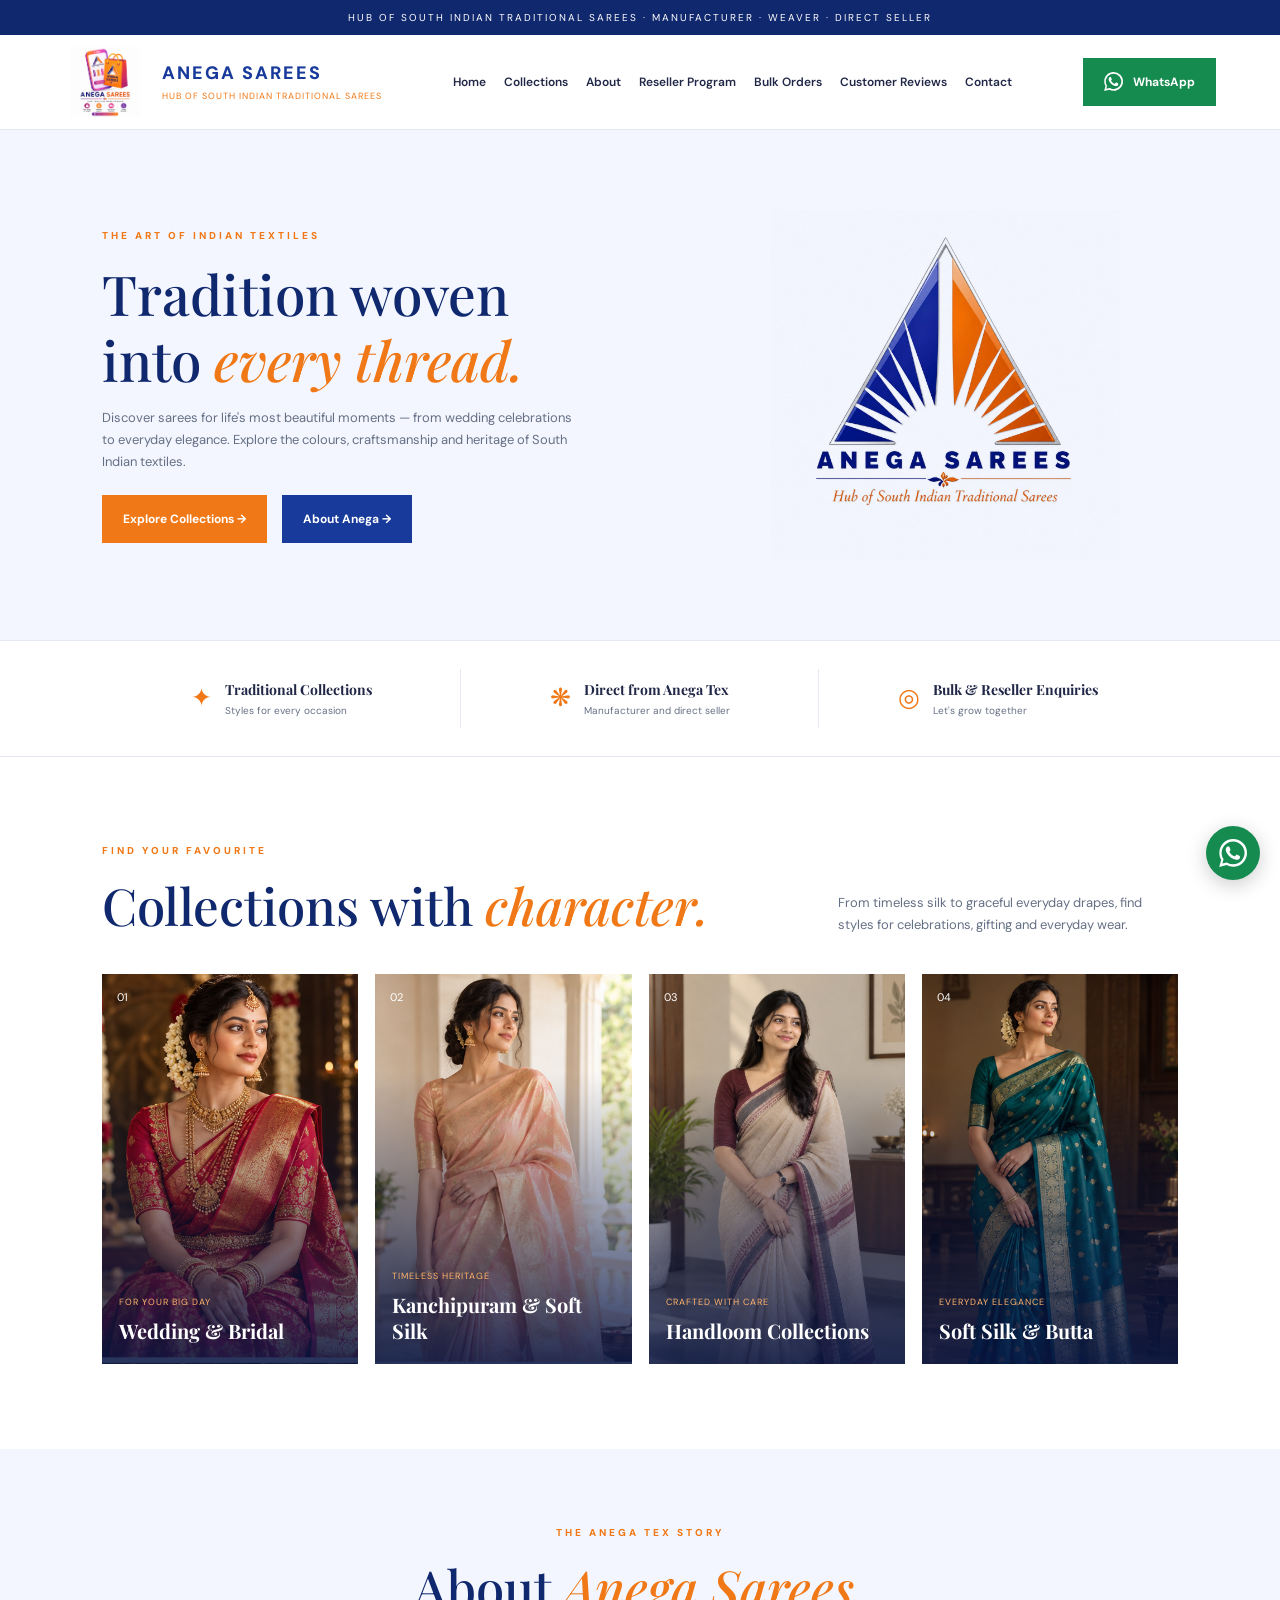
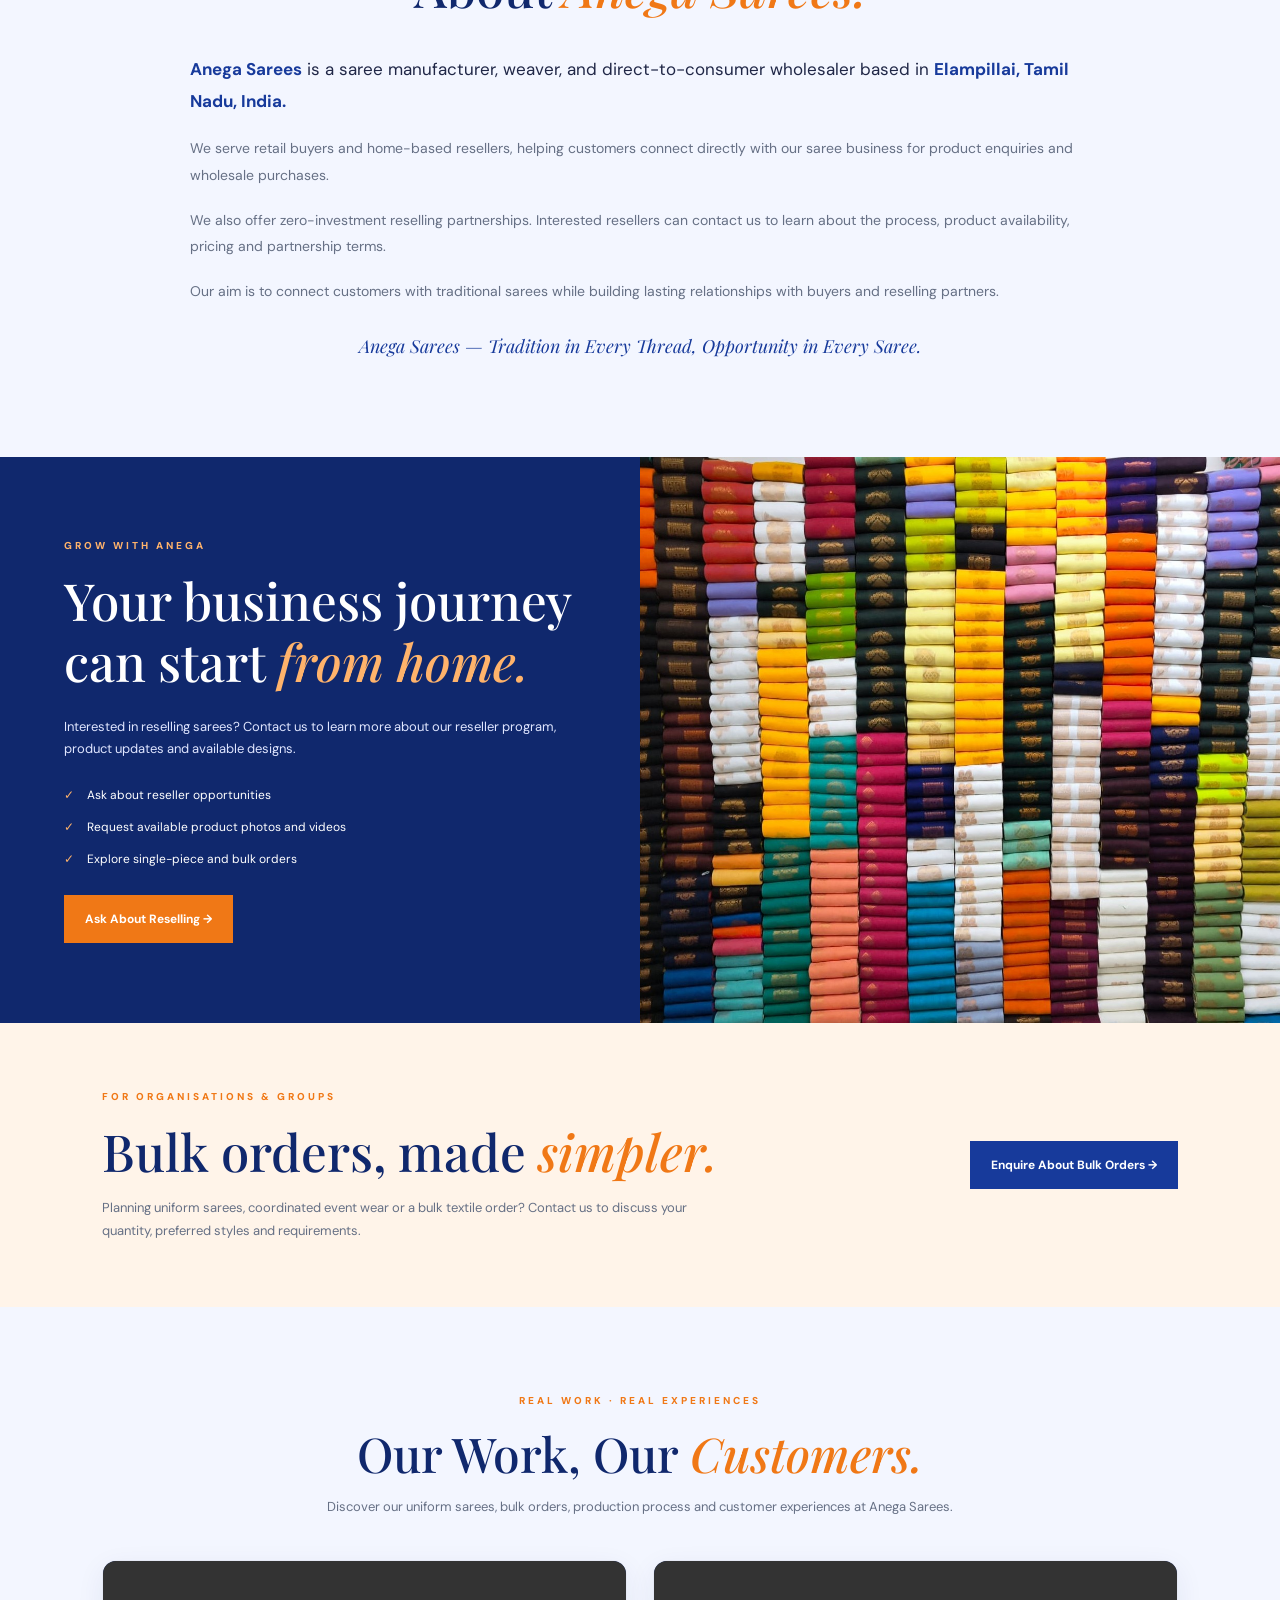
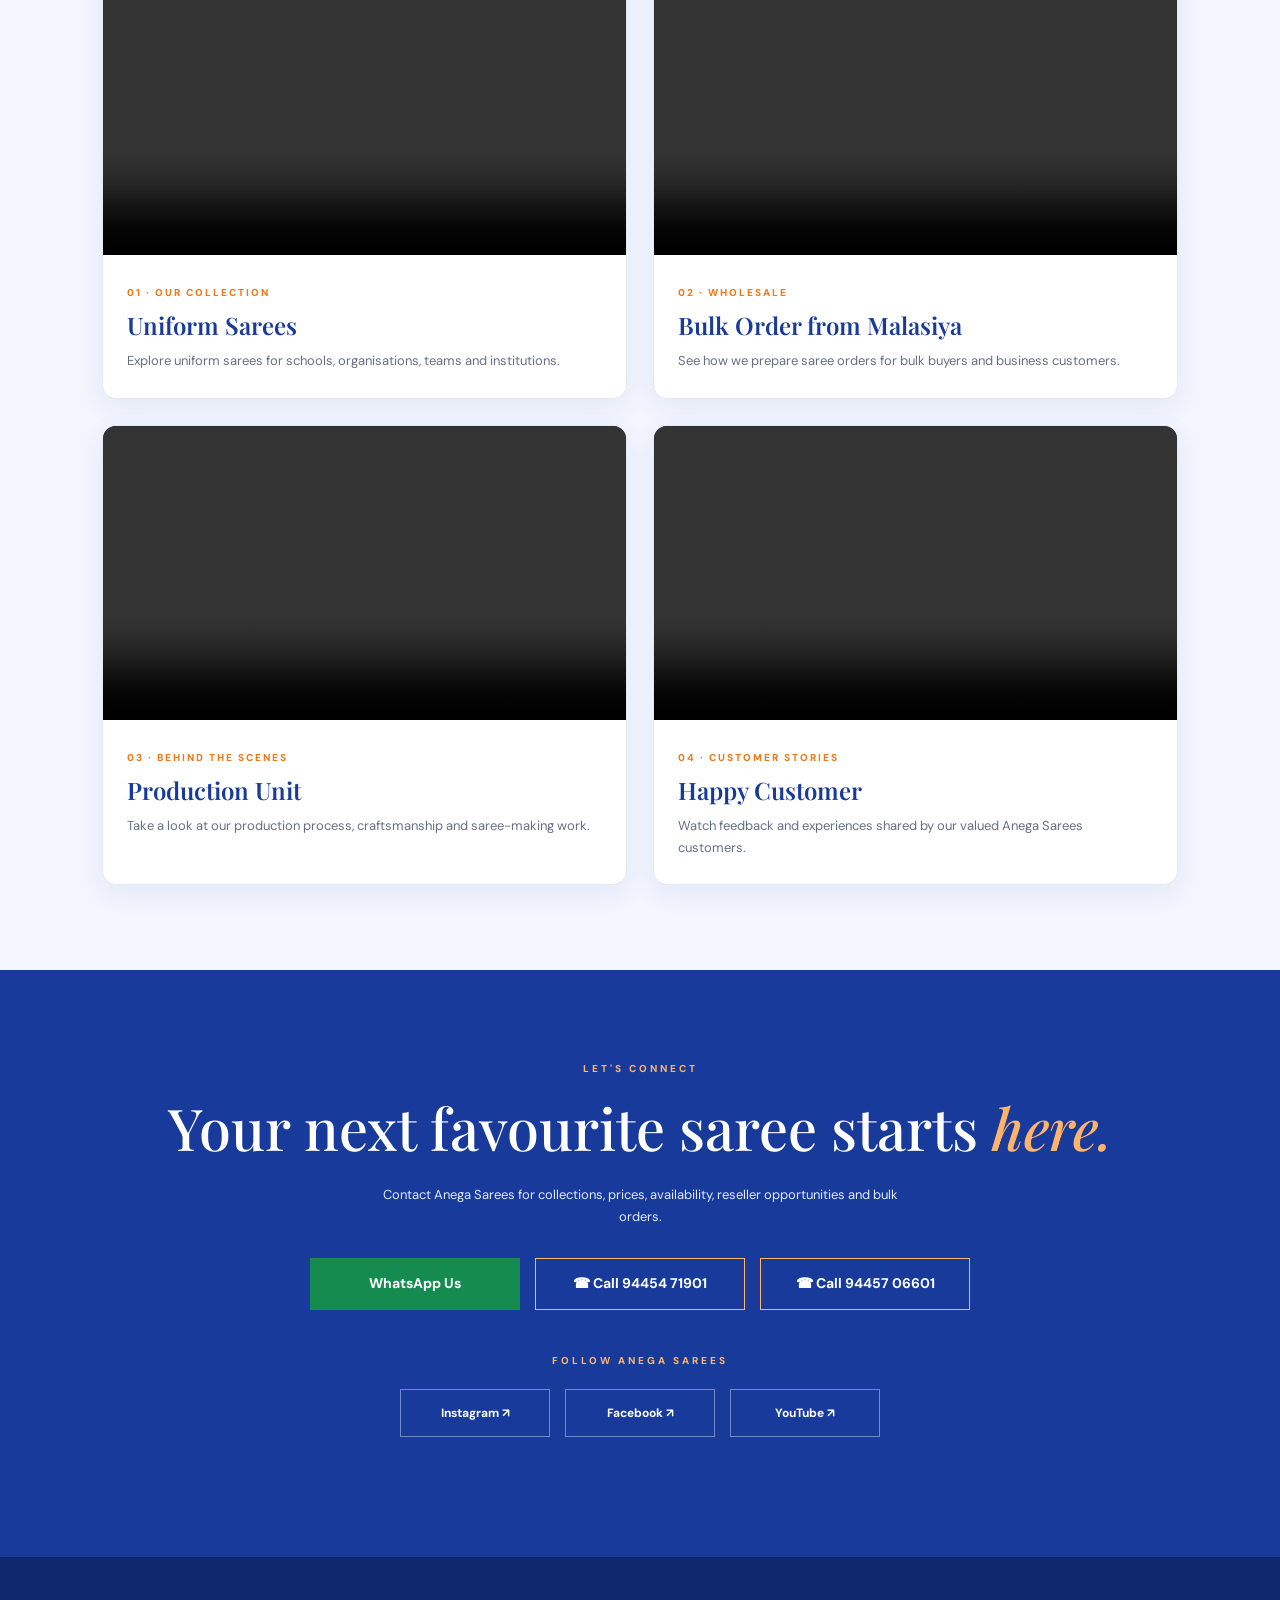
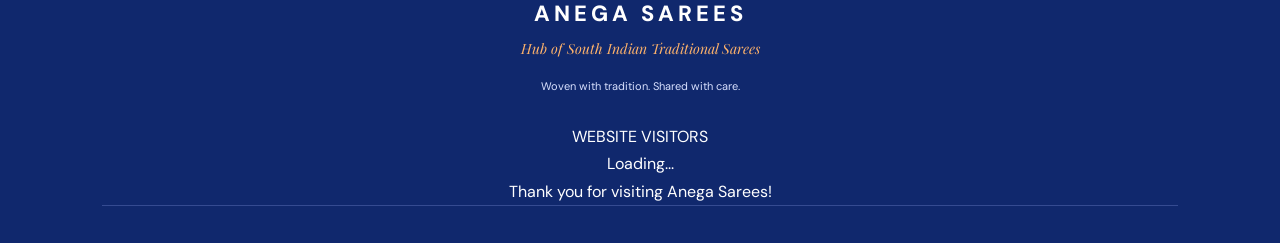
==== index.html @ 7b13908b "changes" ====
<!DOCTYPE html>
<html lang="en">
<head>
  <meta charset="UTF-8">
  <meta name="viewport" content="width=device-width, initial-scale=1.0">
  <meta name="theme-color" content="#173a9b">
  <meta name="description" content="Anega Sarees — Hub of South Indian Traditional Sarees.">
  <title>Anega Sarees | Traditional Sarees</title>

  <!-- FAVICON: CHANGE THIS TO YOUR LOGO URL IF NEEDED -->
  <link rel="icon" type="image/png" href="anegasarees.jpeg">
  <link rel="apple-touch-icon" href="anegasarees.jpeg">

  <link href="https://fonts.googleapis.com/css2?family=DM+Sans:wght@400;500;600;700;800&family=Playfair+Display:ital,wght@0,500;0,600;0,700;1,500&display=swap" rel="stylesheet">

  <style>
    :root {
      --blue: #173a9b;
      --blue-dark: #10286d;
      --orange: #f07816;
      --orange-light: #ffb36b;
      --white: #fff;
      --light-blue: #f3f6ff;
      --light-orange: #fff4e9;
      --text: #202747;
      --muted: #667085;
      --serif: "Playfair Display", Georgia, serif;
      --sans: "DM Sans", Arial, sans-serif;
    }

    * {
      box-sizing: border-box;
      margin: 0;
      padding: 0;
    }

    html {
      scroll-behavior: smooth;
      scroll-padding-top: 100px;
    }

    body {
      background: var(--white);
      color: var(--text);
      font-family: var(--sans);
      line-height: 1.7;
    }

    a {
      color: inherit;
      text-decoration: none;
    }

    img {
      display: block;
      max-width: 100%;
    }

    .announcement {
      padding: 9px 15px;
      background: var(--blue-dark);
      color: white;
      text-align: center;
      font-size: 10px;
      letter-spacing: 2px;
      text-transform: uppercase;
    }

    /* HEADER */

    header {
      position: sticky;
      top: 0;
      z-index: 100;
      min-height: 88px;
      padding: 12px 5%;
      display: flex;
      align-items: center;
      justify-content: space-between;
      gap: 20px;
      background: white;
      border-bottom: 1px solid #e5e9f5;
    }

    .brand {
      display: flex;
      align-items: center;
      gap: 16px;
      flex-shrink: 0;
    }

    .brand-logo-area {
      width: 82px;
      height: 70px;
      display: flex;
      align-items: center;
      justify-content: center;
      flex-shrink: 0;
      overflow: hidden;
    }

    .brand-logo {
      width: 100%;
      height: 100%;
      object-fit: contain;
      mix-blend-mode: multiply;
    }

    .brand-text {
      display: flex;
      flex-direction: column;
      justify-content: center;
    }

    .brand-text strong {
      color: var(--blue);
      font-size: 18px;
      font-weight: 800;
      letter-spacing: 2px;
      line-height: 1.4;
    }

    .brand-text small {
      display: block;
      max-width: 240px;
      margin-top: 4px;
      color: var(--orange);
      font-size: 9px;
      letter-spacing: 1px;
      line-height: 1.5;
    }

    nav {
      display: flex;
      align-items: center;
      gap: 18px;
    }

    nav a {
      color: var(--text);
      font-size: 12px;
      font-weight: 600;
      transition: color .2s;
    }

    nav a:hover {
      color: var(--orange);
    }

    .button {
      display: inline-flex;
      align-items: center;
      justify-content: center;
      gap: 10px;
      padding: 14px 21px;
      border: none;
      cursor: pointer;
      font-family: var(--sans);
      font-size: 12px;
      font-weight: 700;
      transition: .25s;
    }

    .button:hover {
      transform: translateY(-2px);
    }

    .button-blue {
      background: var(--blue);
      color: white;
    }

    .button-orange {
      background: var(--orange);
      color: white;
    }

    .button-orange:hover {
      background: #d85d08;
    }

    .header-whatsapp {
      white-space: nowrap;
      background: #168b50;
      color: white;
    }

    .header-whatsapp:hover {
      background: #107541;
    }

    .menu-toggle {
      display: none;
      border: 0;
      background: transparent;
      color: var(--blue);
      font-size: 28px;
      cursor: pointer;
    }

    .social-icon {
      width: 19px;
      height: 19px;
      flex: 0 0 19px;
      fill: currentColor;
    }

    /* HERO */

    .home-intro {
      padding: 65px 8%;
      background: var(--light-blue);
      border-bottom: 1px solid #e5e9f5;
    }

    .home-intro-inner {
      max-width: 1250px;
      margin: 0 auto;
      display: grid;
      grid-template-columns: 1.1fr .9fr;
      align-items: center;
      gap: 45px;
    }

    .home-intro h1 {
      color: var(--blue-dark);
      font-family: var(--serif);
      font-size: clamp(34px, 4.5vw, 55px);
      font-weight: 500;
      line-height: 1.2;
    }

    .home-intro h1 em {
      color: var(--orange);
    }

    .home-intro-copy > p:not(.eyebrow) {
      max-width: 480px;
      margin-top: 15px;
      color: var(--muted);
      font-size: 13px;
    }

    .home-intro-actions {
      display: flex;
      flex-wrap: wrap;
      gap: 15px;
      margin-top: 22px;
    }

    .eyebrow {
      margin-bottom: 16px;
      color: var(--orange);
      font-size: 10px;
      font-weight: 800;
      letter-spacing: 3px;
      text-transform: uppercase;
    }

    .hero-logo-area {
      min-height: 360px;
      display: flex;
      align-items: center;
      justify-content: center;
      padding: 15px;
      overflow: hidden;
    }

    .hero-logo {
      width: 100%;
      max-width: 400px;
      max-height: 350px;
      object-fit: contain;
      mix-blend-mode: multiply;
    }

    /* BUSINESS HIGHLIGHTS */

    .highlights {
      display: grid;
      grid-template-columns: repeat(3, 1fr);
      padding: 28px 8%;
      border-bottom: 1px solid #e5e9f5;
    }

    .highlight {
      display: flex;
      align-items: center;
      justify-content: center;
      gap: 13px;
      padding: 8px;
      border-right: 1px solid #e5e9f5;
    }

    .highlight:last-child {
      border-right: none;
    }

    .highlight-icon {
      color: var(--orange);
      font-size: 25px;
    }

    .highlight strong,
    .highlight small {
      display: block;
    }

    .highlight strong {
      font-family: var(--serif);
      font-size: 14px;
    }

    .highlight small {
      color: var(--muted);
      font-size: 10px;
    }

    /* GENERAL SECTIONS */

    .section {
      padding: 85px 8%;
    }

    .section-heading {
      display: flex;
      align-items: end;
      justify-content: space-between;
      gap: 30px;
      margin-bottom: 38px;
    }

    .section-heading h2,
    .bulk-content h2 {
      color: var(--blue-dark);
      font-family: var(--serif);
      font-size: clamp(34px, 4vw, 51px);
      font-weight: 500;
      line-height: 1.2;
    }

    .section-heading h2 em,
    .bulk-content h2 em {
      color: var(--orange);
    }

    .section-heading > p {
      max-width: 340px;
      color: var(--muted);
      font-size: 13px;
    }

    /* COLLECTIONS */

    .collections-grid {
      display: grid;
      grid-template-columns: repeat(4, minmax(0, 1fr));
      gap: 17px;
    }

    .collection-card {
      position: relative;
      height: 390px;
      overflow: hidden;
      background: var(--light-blue);
    }

    .collection-card img {
      width: 100%;
      height: 100%;
      object-fit: cover;
      transition: transform .5s;
    }

    .collection-card:hover img {
      transform: scale(1.06);
    }

    .collection-card::after {
      position: absolute;
      inset: 25% 0 0;
      content: "";
      background: linear-gradient(transparent, rgba(8,22,68,.88));
      pointer-events: none;
    }

    .collection-number {
      position: absolute;
      top: 14px;
      left: 15px;
      z-index: 2;
      color: white;
      font-size: 11px;
    }

    .collection-caption {
      position: absolute;
      right: 12px;
      bottom: 20px;
      left: 17px;
      z-index: 2;
      color: white;
    }

    .collection-caption small {
      color: var(--orange-light);
      font-size: 9px;
      letter-spacing: 1px;
    }

    .collection-caption strong {
      display: block;
      margin-top: 5px;
      font-family: var(--serif);
      font-size: 20px;
      line-height: 1.3;
    }

    /* ABOUT */

    .about-section {
      padding: 75px 8%;
      background: var(--light-blue);
    }

    .about-heading {
      margin-bottom: 35px;
      text-align: center;
    }

    .about-heading h2 {
      color: var(--blue-dark);
      font-family: var(--serif);
      font-size: clamp(34px, 4vw, 51px);
      font-weight: 500;
      line-height: 1.2;
    }

    .about-heading h2 em {
      color: var(--orange);
    }

    .about-content {
      max-width: 900px;
      margin: 0 auto;
      color: var(--muted);
      font-size: 14px;
      line-height: 1.9;
    }

    .about-content p {
      margin-bottom: 18px;
    }

    .about-content .about-intro {
      color: var(--text);
      font-size: 17px;
    }

    .about-content strong {
      color: var(--blue);
    }

    .about-tagline {
      margin-top: 25px;
      color: var(--blue);
      font-family: var(--serif);
      font-size: 18px;
      font-style: italic;
      text-align: center;
    }

    /* RESELLER PROGRAM */

    .reseller {
      display: grid;
      grid-template-columns: 1fr 1fr;
      background: var(--blue-dark);
      color: white;
    }

    .reseller-copy {
      align-self: center;
      padding: 80px 10%;
    }

    .reseller-copy h2 {
      font-family: var(--serif);
      font-size: clamp(35px, 4vw, 54px);
      font-weight: 500;
      line-height: 1.2;
    }

    .reseller-copy h2 em {
      color: var(--orange-light);
    }

    .reseller-copy > p:not(.eyebrow) {
      margin: 23px 0;
      color: #e0e6ff;
      font-size: 13px;
    }

    .reseller-copy ul {
      margin: 25px 0;
      list-style: none;
    }

    .reseller-copy li {
      margin: 12px 0;
      font-size: 12px;
    }

    .reseller-copy li span {
      margin-right: 10px;
      color: var(--orange-light);
    }

    .reseller-image {
      position: relative;
      min-height: 530px;
      background: #203a7e;
    }

    .reseller-image img {
      position: absolute;
      width: 100%;
      height: 100%;
      object-fit: cover;
    }

    /* BULK ORDERS */

    .bulk {
      padding: 65px 8%;
      background: var(--light-orange);
    }

    .bulk-content {
      display: flex;
      align-items: center;
      justify-content: space-between;
      gap: 35px;
    }

    .bulk-content > div > p:last-child {
      max-width: 620px;
      margin-top: 15px;
      color: var(--muted);
      font-size: 13px;
    }

    .bulk-content .button {
      flex-shrink: 0;
    }

    /* CUSTOMER REVIEWS — FOUR VIDEO SPOTS */

    .customer-reviews {
      padding: 85px 8%;
      background: var(--light-blue);
    }

    .reviews-heading {
      max-width: 700px;
      margin: 0 auto 42px;
      text-align: center;
    }

    .reviews-heading h2 {
      color: var(--blue-dark);
      font-family: var(--serif);
      font-size: clamp(34px, 4vw, 48px);
      font-weight: 500;
      line-height: 1.2;
    }

    .reviews-heading h2 em {
      color: var(--orange);
    }

    .reviews-heading > p:last-child {
      margin-top: 14px;
      color: var(--muted);
      font-size: 13px;
    }

    .reviews-grid {
      display: grid;
      grid-template-columns: repeat(2, minmax(0, 1fr));
      gap: 26px;
      max-width: 1150px;
      margin: 0 auto;
    }

    .review-card {
      overflow: hidden;
      background: white;
      border: 1px solid #e5e9f5;
      border-radius: 14px;
      box-shadow: 0 8px 28px rgba(16,40,109,.07);
      transition: transform .25s, box-shadow .25s;
    }

    .review-card:hover {
      transform: translateY(-4px);
      box-shadow: 0 14px 34px rgba(16,40,109,.12);
    }

    .review-video {
      display: block;
      width: 100%;
      aspect-ratio: 16 / 9;
      background: var(--blue-dark);
      object-fit: cover;
    }

    .review-card-content {
      padding: 22px 24px 25px;
    }

    .review-label {
      display: inline-block;
      margin-bottom: 9px;
      color: var(--orange);
      font-size: 10px;
      font-weight: 800;
      letter-spacing: 2px;
      text-transform: uppercase;
    }

    .review-card h3 {
      color: var(--blue);
      font-family: var(--serif);
      font-size: 24px;
      font-weight: 600;
      line-height: 1.3;
    }

    .review-card p {
      margin-top: 9px;
      color: var(--muted);
      font-size: 13px;
    }

    /* CONTACT */

    .contact {
      padding: 90px 9%;
      background: var(--blue);
      color: white;
      text-align: center;
    }

    .contact h2 {
      font-family: var(--serif);
      font-size: clamp(38px, 4.5vw, 58px);
      font-weight: 500;
      line-height: 1.2;
    }

    .contact h2 em {
      color: var(--orange-light);
    }

    .contact-description {
      max-width: 550px;
      margin: 22px auto;
      color: #e4eaff;
      font-size: 13px;
    }

    .contact-numbers,
    .social-links {
      display: flex;
      flex-wrap: wrap;
      justify-content: center;
      gap: 15px;
      margin: 30px 0;
    }

    .contact-numbers a,
    .social-links a {
      display: inline-flex;
      align-items: center;
      justify-content: center;
      gap: 10px;
      min-width: 150px;
      padding: 13px 18px;
      border: 1px solid #7387c8;
      color: white;
      font-size: 12px;
      font-weight: 700;
      transition: .2s;
    }

    .contact-numbers a {
      min-width: 210px;
      border-color: var(--orange-light);
      font-size: 14px;
    }

    .contact-numbers a:hover,
    .social-links a:hover {
      background: var(--orange);
      border-color: var(--orange);
      transform: translateY(-2px);
    }

    .social-heading {
      margin-top: 42px;
      color: var(--orange-light);
      font-size: 10px;
      font-weight: 800;
      letter-spacing: 3px;
      text-transform: uppercase;
    }

    .social-links {
      margin-top: 20px;
    }

    .whatsapp-link {
      background: #168b50;
      border-color: #168b50 !important;
    }

    .whatsapp-link:hover {
      background: #107541 !important;
      border-color: #107541 !important;
    }

    /* FOOTER */

    footer {
      padding: 38px 8% 20px;
      background: var(--blue-dark);
      color: white;
      text-align: center;
    }

    .footer-brand {
      font-size: 22px;
      font-weight: 800;
      letter-spacing: 4px;
    }

    .footer-tagline {
      margin-top: 4px;
      color: var(--orange-light);
      font-family: var(--serif);
      font-size: 14px;
      font-style: italic;
    }

    footer > p {
      margin: 16px 0 28px;
      color: #d9e1ff;
      font-size: 11px;
    }

    .footer-bottom {
      display: flex;
      justify-content: space-between;
      gap: 15px;
      border-top: 1px solid #354b91;
      padding-top: 17px;
      color: #d9e1ff;
      font-size: 10px;
    }

    /* FLOATING WHATSAPP */

    .floating-whatsapp {
      position: fixed;
      right: 20px;
      bottom: 20px;
      z-index: 90;
      width: 54px;
      height: 54px;
      display: flex;
      align-items: center;
      justify-content: center;
      background: #168b50;
      color: white;
      border-radius: 50%;
      box-shadow: 0 5px 20px #0003;
    }

    .floating-whatsapp svg {
      width: 28px;
      height: 28px;
      fill: currentColor;
    }

    /* TABLET */

    @media (max-width: 1100px) {
      header {
        padding: 12px 3%;
        gap: 12px;
      }

      nav {
        gap: 10px;
      }

      nav a {
        font-size: 10px;
      }

      .brand {
        gap: 10px;
      }

      .brand-logo-area {
        width: 65px;
        height: 60px;
      }

      .brand-text strong {
        font-size: 15px;
        letter-spacing: 1px;
      }

      .brand-text small {
        max-width: 175px;
        font-size: 7px;
      }

      .header-whatsapp {
        padding: 11px;
        font-size: 10px;
      }

      .collections-grid {
        grid-template-columns: repeat(2, minmax(0, 1fr));
      }

      .collection-card {
        height: 350px;
      }

      .section {
        padding: 70px 5%;
      }
    }

    /* MOBILE NAVIGATION */

    @media (max-width: 780px) {
      header {
        min-height: 76px;
        padding: 10px 4%;
      }

      .brand-logo-area {
        width: 55px;
        height: 52px;
      }

      .brand-text strong {
        font-size: 13px;
      }

      .brand-text small {
        max-width: 175px;
        font-size: 7px;
      }

      .menu-toggle {
        display: block;
        margin-left: auto;
      }

      nav {
        position: absolute;
        top: 76px;
        right: 0;
        left: 0;
        display: none;
        align-items: stretch;
        flex-direction: column;
        gap: 0;
        padding: 15px 6% 22px;
        background: white;
        box-shadow: 0 10px 15px #0001;
      }

      nav.open {
        display: flex;
      }

      nav a {
        padding: 12px 0;
        border-bottom: 1px solid #e5e9f5;
        font-size: 13px;
      }

      .header-whatsapp {
        padding: 10px;
        font-size: 10px;
      }

      .home-intro {
        padding: 50px 7%;
      }

      .home-intro-inner {
        grid-template-columns: 1fr;
        gap: 25px;
      }

      .hero-logo-area {
        min-height: 220px;
        padding: 10px;
      }

      .hero-logo {
        max-width: 260px;
        max-height: 230px;
      }

      .highlights {
        padding: 22px 4%;
        gap: 8px;
      }

      .highlight {
        justify-content: flex-start;
        gap: 8px;
      }

      .highlight strong {
        font-size: 12px;
      }

      .highlight small {
        font-size: 9px;
      }

      .reseller {
        grid-template-columns: 1fr;
      }

      .reseller-image {
        min-height: 360px;
      }

      .reseller-copy {
        padding: 65px 8%;
      }

      .bulk-content {
        align-items: flex-start;
        flex-direction: column;
      }

      .contact {
        padding: 65px 7%;
      }

      .customer-reviews {
        padding: 65px 5%;
      }

      .review-card-content {
        padding: 18px;
      }
    }

    /* SMALL MOBILE */

    @media (max-width: 650px) {
      .reviews-grid {
        grid-template-columns: 1fr;
      }
    }

    @media (max-width: 480px) {
      .announcement {
        font-size: 8px;
        letter-spacing: 1px;
      }

      .brand {
        gap: 7px;
      }

      .brand-logo-area {
        width: 43px;
        height: 43px;
      }

      .brand-text strong {
        font-size: 11px;
        letter-spacing: .7px;
      }

      .brand-text small {
        max-width: 135px;
        font-size: 6px;
        letter-spacing: .3px;
      }

      .header-whatsapp {
        padding: 8px;
        gap: 5px;
        font-size: 9px;
      }

      .menu-toggle {
        font-size: 24px;
      }

      .home-intro h1 {
        font-size: 38px;
      }

      .highlights {
        grid-template-columns: 1fr;
        gap: 12px;
        padding: 22px 8%;
      }

      .highlight {
        border-right: none;
        border-bottom: 1px solid #e5e9f5;
        padding: 0 0 12px;
      }

      .highlight:last-child {
        border-bottom: none;
      }

      .section {
        padding: 55px 5%;
      }

      .section-heading {
        display: block;
      }

      .section-heading > p {
        margin-top: 15px;
      }

      .collections-grid {
        gap: 10px;
      }

      .collection-card {
        height: 275px;
      }

      .collection-caption {
        left: 11px;
        bottom: 13px;
      }

      .collection-caption strong {
        font-size: 16px;
      }

      .collection-caption small {
        font-size: 7px;
      }

      .about-section {
        padding: 55px 6%;
      }

      .reseller-image {
        min-height: 300px;
      }

      .contact-numbers {
        flex-direction: column;
        align-items: center;
      }

      .contact-numbers a {
        width: 100%;
        max-width: 300px;
      }

      .social-links {
        gap: 10px;
      }

      .social-links a {
        min-width: 105px;
      }

      .footer-bottom {
        flex-direction: column;
        gap: 6px;
      }
      /* ANEGA SAREES VISITOR COUNTER */

.visitor-counter {
  width: 100%;
  max-width: 320px;
  margin: 25px auto;
  padding: 18px;
  text-align: center;
  border: 1px solid #5269a5;
  border-radius: 10px;
  background: #173a9b;
  color: white;
}

.visitor-counter-title {
  font-size: 12px;
  letter-spacing: 2px;
  color: #ffb36b;
  font-weight: 700;
}

.visitor-counter-number {
  display: block;
  margin-top: 8px;
  font-size: 32px;
  font-weight: 800;
  letter-spacing: 3px;
}

.visitor-counter-label {
  font-size: 10px;
  color: #e0e6ff;
}
    }
  </style>
</head>

<body>

  <div class="announcement">
    Hub of South Indian Traditional Sarees · Manufacturer · Weaver · Direct Seller
  </div>

  <!-- HEADER -->
  <header>
    <a class="brand" href="#home" aria-label="Anega Sarees home">
      <div class="brand-logo-area">
        <img class="brand-logo" src="anegatex logo.jpeg" alt="Anega Sarees logo">
      </div>

      <span class="brand-text">
        <strong>ANEGA SAREES</strong>
        <small>HUB OF SOUTH INDIAN TRADITIONAL SAREES</small>
      </span>
    </a>

    <button class="menu-toggle" aria-label="Open navigation" aria-expanded="false">☰</button>

    <nav aria-label="Main navigation">
      <a href="#home">Home</a>
      <a href="#collections">Collections</a>
      <a href="#about">About</a>
      <a href="#reseller">Reseller Program</a>
      <a href="#bulk">Bulk Orders</a>
      <a href="#customer-reviews">Customer Reviews</a>
      <a href="#contact">Contact</a>
    </nav>

    <a class="button header-whatsapp"
       href="https://wa.me/919445471901"
       target="_blank" rel="noopener noreferrer">
      <svg class="social-icon" viewBox="0 0 24 24" aria-hidden="true">
        <path d="M20.5 3.5A11.8 11.8 0 0 0 12.1 0C5.6 0 .3 5.3.3 11.9c0 2.1.5 4.1 1.6 5.9L.2 24l6.3-1.7a12 12 0 0 0 5.6 1.4h.1C18.7 23.7 24 18.4 24 11.9c0-3.2-1.2-6.2-3.5-8.4ZM12.1 21.7a10 10 0 0 1-5-1.4l-.4-.2-3.8 1 1-3.7-.2-.4a9.8 9.8 0 1 1 8.4 4.7Zm5.4-7.4c-.3-.2-1.8-.9-2-.9-.3-.1-.5-.1-.7.1l-1 1.2c-.2.2-.4.2-.7.1-1.8-.9-3-1.6-4.1-3.7-.3-.5.3-.5.8-1.5.1-.2 0-.4 0-.5l-.9-2.2c-.2-.6-.5-.5-.7-.5h-.6c-.2 0-.5.1-.8.4-.3.3-1 1-1 2.5s1.1 2.9 1.2 3.1c.2.2 2.1 3.3 5.2 4.6 1.9.8 2.7.9 3.6.8.6-.1 1.8-.7 2-1.4.3-.7.3-1.3.2-1.4-.1-.2-.3-.3-.6-.5Z"/>
      </svg>
      WhatsApp
    </a>
  </header>

  <main>

    <!-- HERO -->
    <section class="home-intro" id="home">
      <div class="home-intro-inner">
        <div class="home-intro-copy">
          <p class="eyebrow">The Art of Indian Textiles</p>
          <h1>Tradition woven<br>into <em>every thread.</em></h1>
          <p>
            Discover sarees for life's most beautiful moments — from wedding
            celebrations to everyday elegance. Explore the colours,
            craftsmanship and heritage of South Indian textiles.
          </p>
          <div class="home-intro-actions">
            <a class="button button-orange" href="#collections">Explore Collections →</a>
            <a class="button button-blue" href="#about">About Anega →</a>
          </div>
        </div>

        <div class="hero-logo-area">
          <img class="hero-logo"
               src="anegasarees.jpeg"
               alt="Anega Sarees official logo">
        </div>
      </div>
    </section>

    <!-- BUSINESS HIGHLIGHTS -->
    <section class="highlights" aria-label="Business highlights">
      <div class="highlight">
        <span class="highlight-icon">✦</span>
        <span>
          <strong>Traditional Collections</strong>
          <small>Styles for every occasion</small>
        </span>
      </div>

      <div class="highlight">
        <span class="highlight-icon">❋</span>
        <span>
          <strong>Direct from Anega Tex</strong>
          <small>Manufacturer and direct seller</small>
        </span>
      </div>

      <div class="highlight">
        <span class="highlight-icon">◎</span>
        <span>
          <strong>Bulk & Reseller Enquiries</strong>
          <small>Let's grow together</small>
        </span>
      </div>
    </section>

    <!-- COLLECTIONS -->
    <section class="section" id="collections">
      <div class="section-heading">
        <div>
          <p class="eyebrow">Find Your Favourite</p>
          <h2>Collections with <em>character.</em></h2>
        </div>
        <p>
          From timeless silk to graceful everyday drapes, find styles for
          celebrations, gifting and everyday wear.
        </p>
      </div>

      <div class="collections-grid">
        <a class="collection-card" href="#contact">
          <img src="bridal.png" alt="Wedding and bridal sarees" loading="lazy">
          <span class="collection-number">01</span>
          <span class="collection-caption">
            <small>FOR YOUR BIG DAY</small>
            <strong>Wedding & Bridal</strong>
          </span>
        </a>

        <a class="collection-card" href="#contact">
          <img src="kanchipuram.png" alt="Kanchipuram silk sarees" loading="lazy">
          <span class="collection-number">02</span>
          <span class="collection-caption">
            <small>TIMELESS HERITAGE</small>
            <strong>Kanchipuram & Soft Silk</strong>
          </span>
        </a>

        <a class="collection-card" href="#contact">
          <img src="handlm.jpeg" alt="Traditional handloom sarees" loading="lazy">
          <span class="collection-number">03</span>
          <span class="collection-caption">
            <small>CRAFTED WITH CARE</small>
            <strong>Handloom Collections</strong>
          </span>
        </a>

        <a class="collection-card" href="#contact">
          <img src="butta.png" alt="Soft silk and butta sarees" loading="lazy">
          <span class="collection-number">04</span>
          <span class="collection-caption">
            <small>EVERYDAY ELEGANCE</small>
            <strong>Soft Silk & Butta</strong>
          </span>
        </a>
      </div>
    </section>

    <!-- ABOUT ANEGA SAREES -->
    <section class="about-section" id="about">
      <div class="about-heading">
        <p class="eyebrow">THE ANEGA TEX STORY</p>
        <h2>About <em>Anega Sarees.</em></h2>
      </div>

      <div class="about-content">
        <p class="about-intro">
          <strong>Anega Sarees</strong> is a saree manufacturer, weaver,
          and direct-to-consumer wholesaler based in
          <strong>Elampillai, Tamil Nadu, India.</strong>
        </p>

        <p>
          We serve retail buyers and home-based resellers, helping customers
          connect directly with our saree business for product enquiries
          and wholesale purchases.
        </p>

        <p>
          We also offer zero-investment reselling partnerships. Interested
          resellers can contact us to learn about the process, product
          availability, pricing and partnership terms.
        </p>

        <p>
          Our aim is to connect customers with traditional sarees while
          building lasting relationships with buyers and reselling partners.
        </p>

        <p class="about-tagline">
          Anega Sarees — Tradition in Every Thread,
          Opportunity in Every Saree.
        </p>
      </div>
    </section>

    <!-- RESELLER PROGRAM -->
    <section class="reseller" id="reseller">
      <div class="reseller-copy">
        <p class="eyebrow" style="color:var(--orange-light)">Grow with Anega</p>
        <h2>Your business journey can start <em>from home.</em></h2>

        <p>
          Interested in reselling sarees? Contact us to learn more about our
          reseller program, product updates and available designs.
        </p>

        <ul>
          <li><span>✓</span> Ask about reseller opportunities</li>
          <li><span>✓</span> Request available product photos and videos</li>
          <li><span>✓</span> Explore single-piece and bulk orders</li>
        </ul>

        <a class="button button-orange"
           href="https://wa.me/919445471901?text=Hello%20Anega%20Sarees%2C%20I%20am%20interested%20in%20your%20reseller%20program."
           target="_blank" rel="noopener noreferrer">
          Ask About Reselling →
        </a>
      </div>

      <div class="reseller-image">
        <img src="stock.jpeg" alt="Colourful sarees available from Anega Sarees" loading="lazy">
      </div>
    </section>

    <!-- BULK ORDERS -->
    <section class="bulk" id="bulk">
      <div class="bulk-content">
        <div>
          <p class="eyebrow">For Organisations & Groups</p>
          <h2>Bulk orders, made <em>simpler.</em></h2>
          <p>
            Planning uniform sarees, coordinated event wear or a bulk textile
            order? Contact us to discuss your quantity, preferred styles
            and requirements.
          </p>
        </div>

        <a class="button button-blue"
           href="https://wa.me/919445471901?text=Hello%20Anega%20Sarees%2C%20I%20would%20like%20to%20enquire%20about%20bulk%20orders."
           target="_blank" rel="noopener noreferrer">
          Enquire About Bulk Orders →
        </a>
      </div>
    </section>

    <!-- CUSTOMER REVIEWS AND BUSINESS VIDEOS -->
    <section class="customer-reviews" id="customer-reviews">
      <div class="reviews-heading">
        <p class="eyebrow">Real Work · Real Experiences</p>
        <h2>Our Work, Our <em>Customers.</em></h2>
        <p>
          Discover our uniform sarees, bulk orders, production process
          and customer experiences at Anega Sarees.
        </p>
      </div>

      <div class="reviews-grid">

        <!-- VIDEO 1: UNIFORM SAREES
             REPLACE THE PLACEHOLDER BELOW WITH YOUR VIDEO URL -->
        <article class="review-card">
          <video class="review-video" controls playsinline preload="metadata">
            <source src="uniform stock.mp4" type="video/mp4">
            Your browser does not support video playback.
          </video>
          <div class="review-card-content">
            <span class="review-label">01 · Our Collection</span>
            <h3>Uniform Sarees</h3>
            <p>
              Explore uniform sarees for schools, organisations,
              teams and institutions.
            </p>
          </div>
        </article>

        <!-- VIDEO 2: BULK ORDER
             REPLACE THE PLACEHOLDER BELOW WITH YOUR VIDEO URL -->
        <article class="review-card">
          <video class="review-video" controls playsinline preload="metadata">
            <source src="Bulk order.mp4" type="video/mp4">
            Your browser does not support video playback.
          </video>
          <div class="review-card-content">
            <span class="review-label">02 · Wholesale</span>
            <h3>Bulk Order from Malasiya</h3>
            <p>
              See how we prepare saree orders for bulk buyers
              and business customers.
            </p>
          </div>
        </article>

        <!-- VIDEO 3: PRODUCTION UNIT
             REPLACE THE PLACEHOLDER BELOW WITH YOUR VIDEO URL -->
        <article class="review-card">
          <video class="review-video" controls playsinline preload="metadata">
            <source src="production unit.mp4" type="video/mp4">
            Your browser does not support video playback.
          </video>
          <div class="review-card-content">
            <span class="review-label">03 · Behind the Scenes</span>
            <h3>Production Unit</h3>
            <p>
              Take a look at our production process,
              craftsmanship and saree-making work.
            </p>
          </div>
        </article>

        <!-- VIDEO 4: HAPPY CUSTOMER
             REPLACE THE PLACEHOLDER BELOW WITH YOUR VIDEO URL -->
        <article class="review-card">
          <video class="review-video" controls playsinline preload="metadata">
            <source src="Happy Customer1.mp4" type="video/mp4">
            Your browser does not support video playback.
          </video>
          <div class="review-card-content">
            <span class="review-label">04 · Customer Stories</span>
            <h3>Happy Customer</h3>
            <p>
              Watch feedback and experiences shared by our
              valued Anega Sarees customers.
            </p>
          </div>
        </article>

      </div>
    </section>

    <!-- CONTACT -->
    <section class="contact" id="contact">
      <p class="eyebrow" style="color:var(--orange-light)">Let's Connect</p>
      <h2>Your next favourite saree starts <em>here.</em></h2>

      <p class="contact-description">
        Contact Anega Sarees for collections, prices, availability, reseller
        opportunities and bulk orders.
      </p>

      <div class="contact-numbers">
        <a class="whatsapp-link"
           href="https://wa.me/919445471901"
           target="_blank" rel="noopener noreferrer">
          WhatsApp Us
        </a>
        <a href="tel:+919445471901">☎ Call 94454 71901</a>
        <a href="tel:+919445706601">☎ Call 94457 06601</a>
      </div>

      <p class="social-heading">Follow Anega Sarees</p>

      <div class="social-links">
        <a href="https://www.instagram.com/anegatex"
           target="_blank" rel="noopener noreferrer">Instagram ↗</a>
        <a href="https://www.facebook.com/Anegatex"
           target="_blank" rel="noopener noreferrer">Facebook ↗</a>
        <a href="https://youtube.com/@Anegasarees"
           target="_blank" rel="noopener noreferrer">YouTube ↗</a>
      </div>
    </section>

  </main>

  <!-- FOOTER -->
 <footer>
  <div class="footer-brand">ANEGA SAREES</div>

  <div class="footer-tagline">
    Hub of South Indian Traditional Sarees
  </div>

  <p>Woven with tradition. Shared with care.</p>

  <!-- LIVE WEBSITE VISITOR COUNTER -->

  <div class="visitor-counter">

    <div class="visitor-counter-title">
      WEBSITE VISITORS
    </div>

    <span class="visitor-counter-number" id="visitorCount">
      Loading...
    </span>

    <div class="visitor-counter-label">
      Thank you for visiting Anega Sarees!
    </div>

  </div>

  <div class="footer-bottom">

  <!-- FLOATING WHATSAPP -->
  <a class="floating-whatsapp"
     href="https://wa.me/919445471901"
     target="_blank" rel="noopener noreferrer"
     aria-label="Chat with Anega Sarees on WhatsApp">
    <svg viewBox="0 0 24 24" aria-hidden="true">
      <path d="M20.5 3.5A11.8 11.8 0 0 0 12.1 0C5.6 0 .3 5.3.3 11.9c0 2.1.5 4.1 1.6 5.9L.2 24l6.3-1.7a12 12 0 0 0 5.6 1.4h.1C18.7 23.7 24 18.4 24 11.9c0-3.2-1.2-6.2-3.5-8.4ZM12.1 21.7a10 10 0 0 1-5-1.4l-.4-.2-3.8 1 1-3.7-.2-.4a9.8 9.8 0 1 1 8.4 4.7Zm5.4-7.4c-.3-.2-1.8-.9-2-.9-.3-.1-.5-.1-.7.1l-1 1.2c-.2.2-.4.2-.7.1-1.8-.9-3-1.6-4.1-3.7-.3-.5.3-.5.8-1.5.1-.2 0-.4 0-.5l-.9-2.2c-.2-.6-.5-.5-.7-.5h-.6c-.2 0-.5.1-.8.4-.3.3-1 1-1 2.5s1.1 2.9 1.2 3.1c.2.2 2.1 3.3 5.2 4.6 1.9.8 2.7.9 3.6.8.6-.1 1.8-.7 2-1.4.3-.7.3-1.3.2-1.4-.1-.2-.3-.3-.6-.5Z"/>
    </svg>
  </a>

  <!-- JAVASCRIPT -->
  <script>
    const menuToggle = document.querySelector(".menu-toggle");
    const navigation = document.querySelector("nav");

    menuToggle.addEventListener("click", () => {
      const isOpen = navigation.classList.toggle("open");

      menuToggle.textContent = isOpen ? "×" : "☰";
      menuToggle.setAttribute("aria-expanded", String(isOpen));
      menuToggle.setAttribute(
        "aria-label",
        isOpen ? "Close navigation" : "Open navigation"
      );
    });

    navigation.querySelectorAll("a").forEach((link) => {
      link.addEventListener("click", () => {
        navigation.classList.remove("open");
        menuToggle.textContent = "☰";
        menuToggle.setAttribute("aria-expanded", "false");
        menuToggle.setAttribute("aria-label", "Open navigation");
      });
    });

    document.getElementById("year").textContent = new Date().getFullYear();
    // ========================================
// ANEGA SAREES VISITOR COUNTER
// ========================================

const VISITOR_API =
"https://script.google.com/macros/s/AKfycbycfmvxLLh-YIdqgFrs7sS2ynoLVrcP5XdzARNKqKvJDXUkuiYstG0sY_bVtuBXkDrFtQ/exec";

function loadVisitorCount() {

    const counter = document.getElementById("visitorCount");

    if (!counter) return;

    let isNewVisitor;

    try {
        isNewVisitor =
            localStorage.getItem("anega_visitor_counted") !== "yes";
    } catch (error) {
        counter.textContent = "Unavailable";
        return;
    }

    const action = isNewVisitor ? "visit" : "get";

    const callbackName =
        "anegaCallback_" + Date.now();

    const script = document.createElement("script");

    let finished = false;

    const timeout = setTimeout(function() {
        if (finished) return;

        finished = true;
        delete window[callbackName];
        script.remove();
        counter.textContent = "Unavailable";

    }, 15000);

    window[callbackName] = function(data) {

        if (finished) return;

        finished = true;
        clearTimeout(timeout);

        if (data && data.success) {

            counter.textContent =
                Number(data.count).toLocaleString("en-IN");

            if (action === "visit") {
                try {
                    localStorage.setItem(
                        "anega_visitor_counted",
                        "yes"
                    );
                } catch (error) {
                    console.log(error);
                }
            }

        } else {
            counter.textContent = "Unavailable";
        }

        delete window[callbackName];
        script.remove();
    };

    script.src =
        VISITOR_API +
        "?action=" + action +
        "&callback=" + callbackName +
        "&_=" + Date.now();

    script.onerror = function() {

        if (finished) return;

        finished = true;
        clearTimeout(timeout);
        delete window[callbackName];
        counter.textContent = "Unavailable";
        script.remove();
    };

    document.body.appendChild(script);
}

loadVisitorCount();
  </script>

</body>
</html>
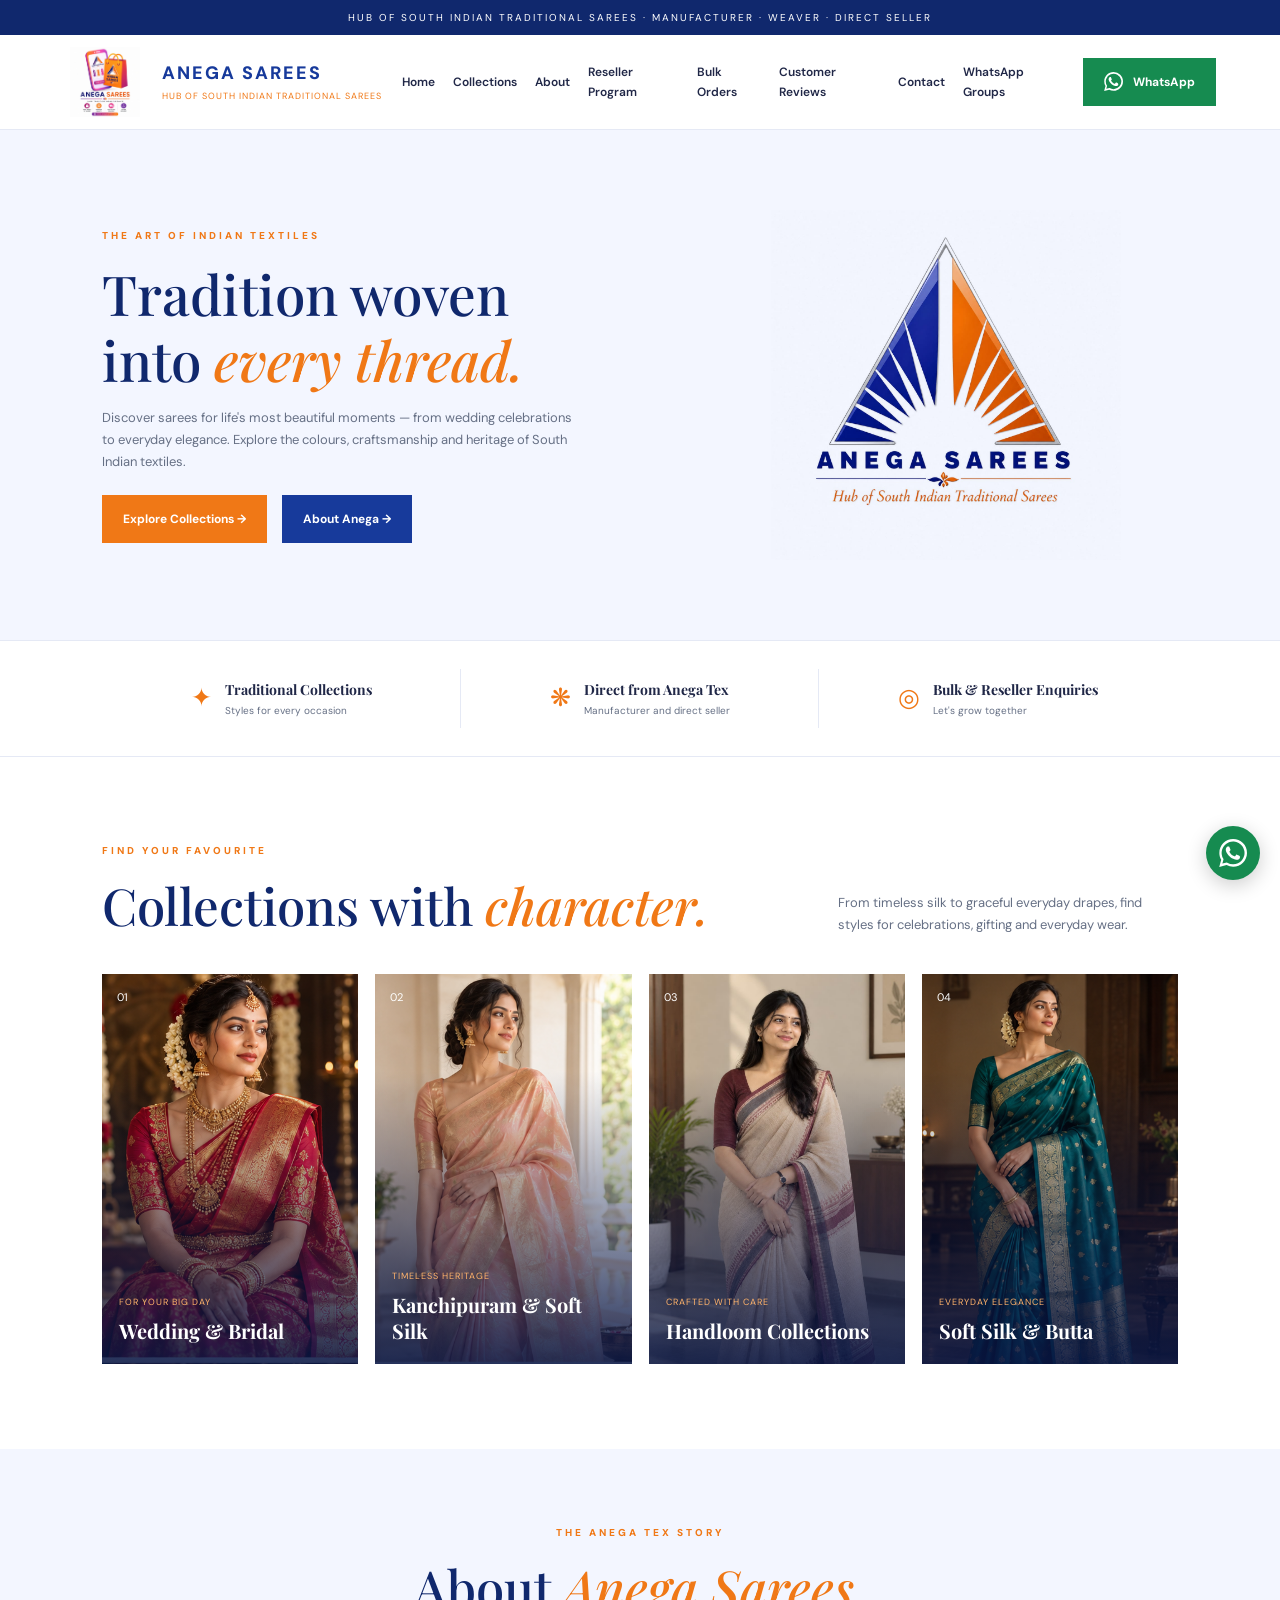
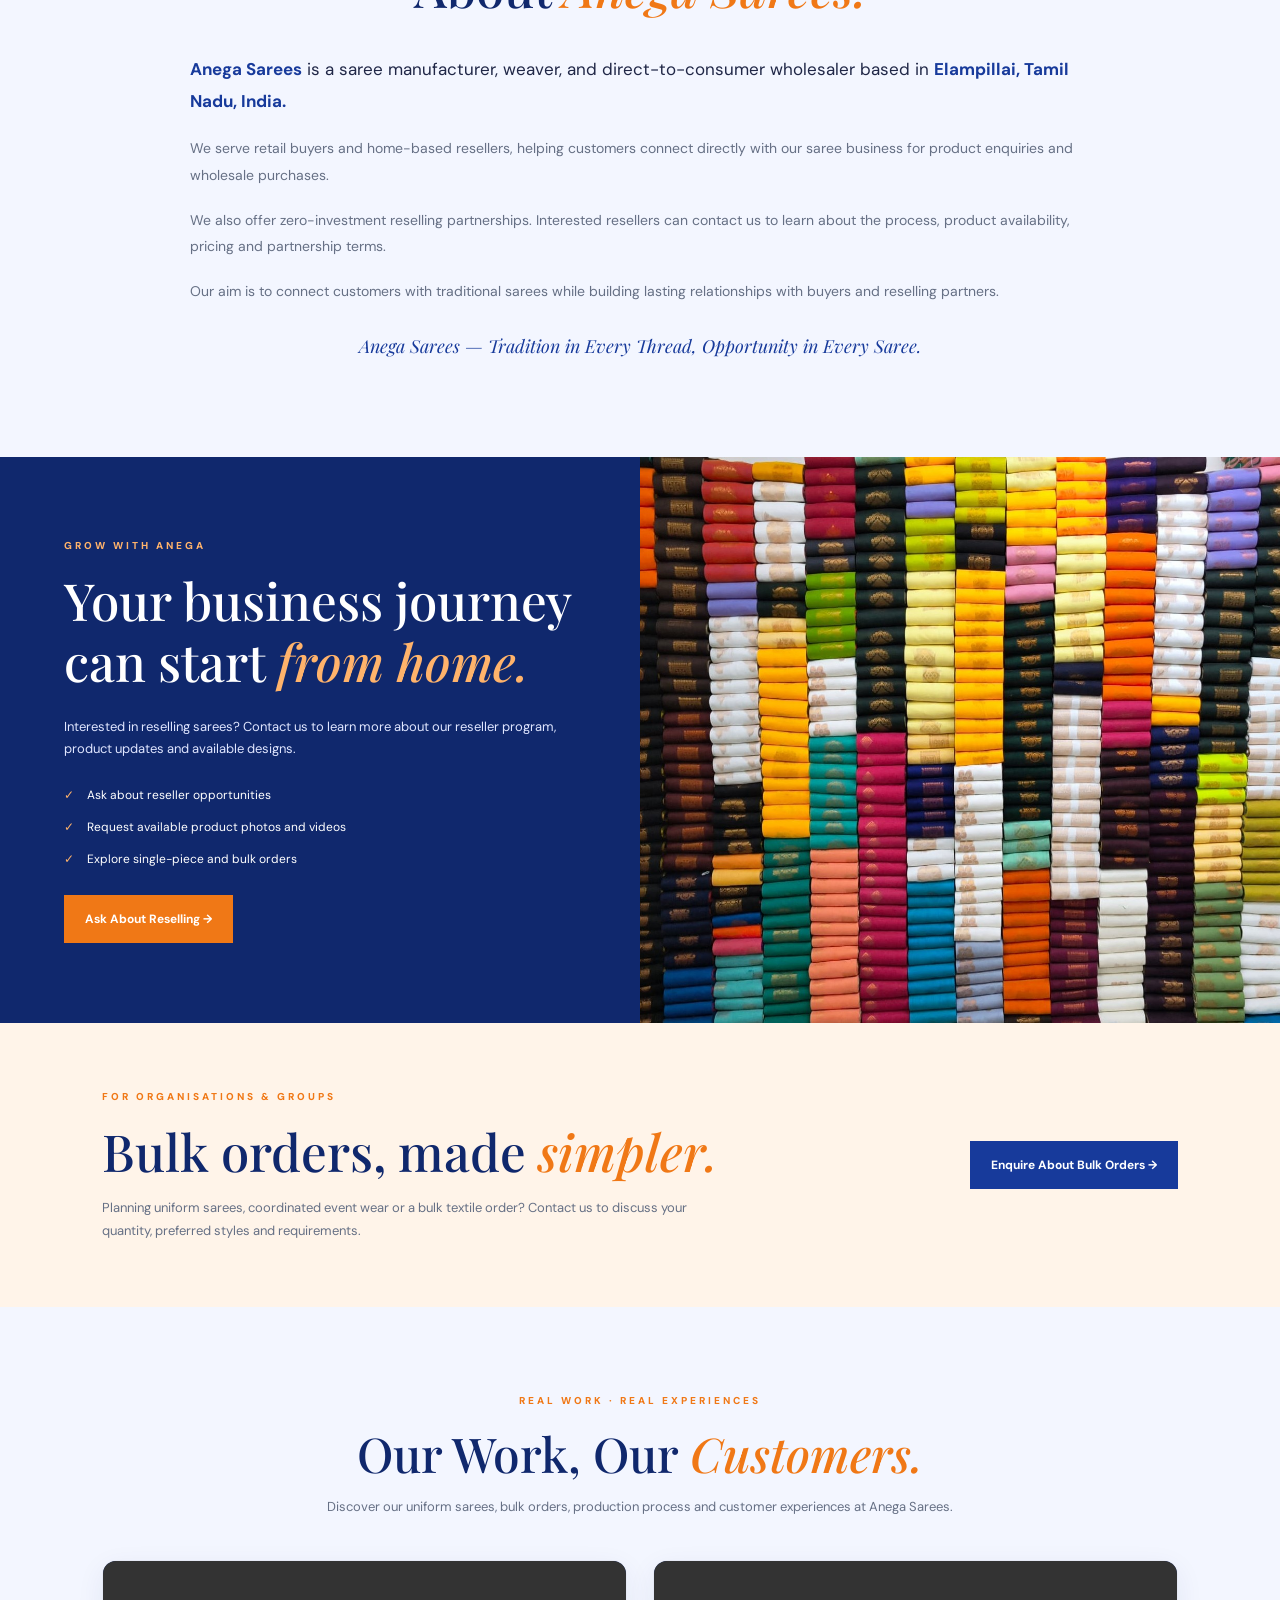
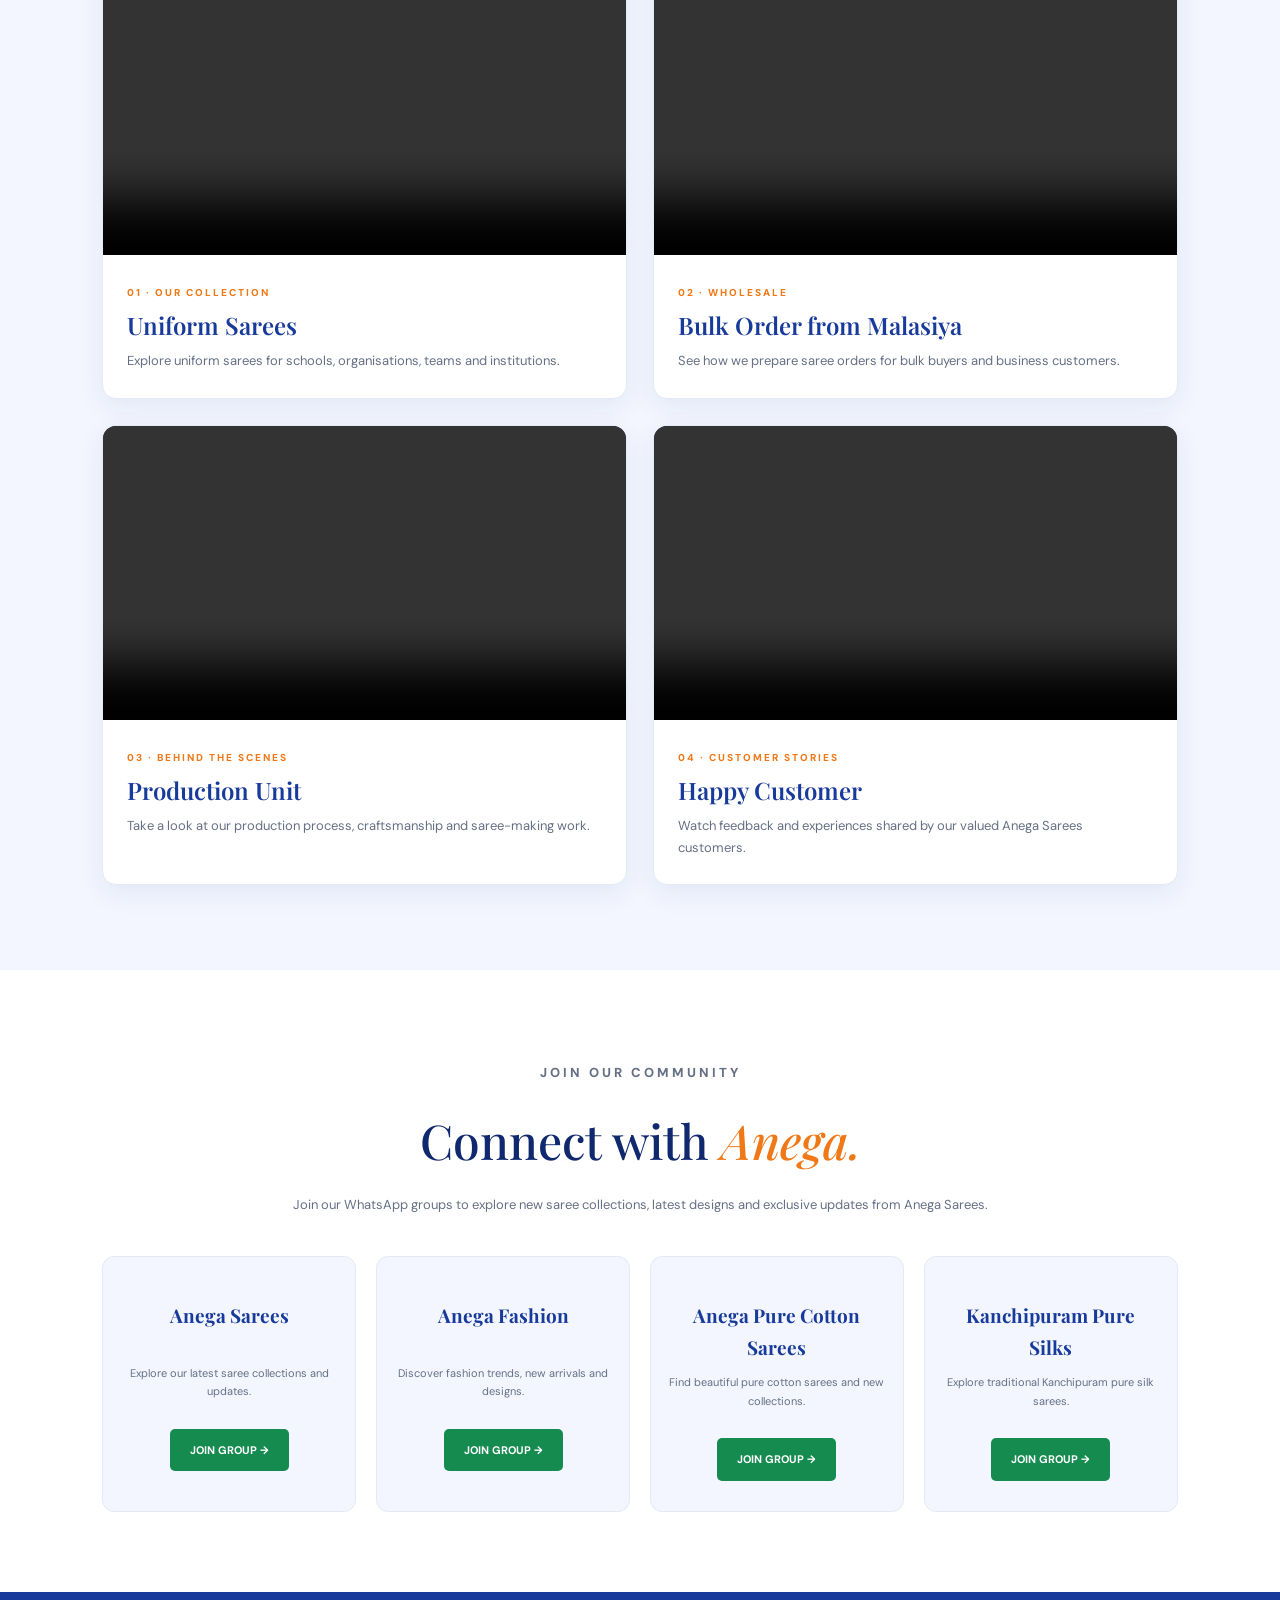
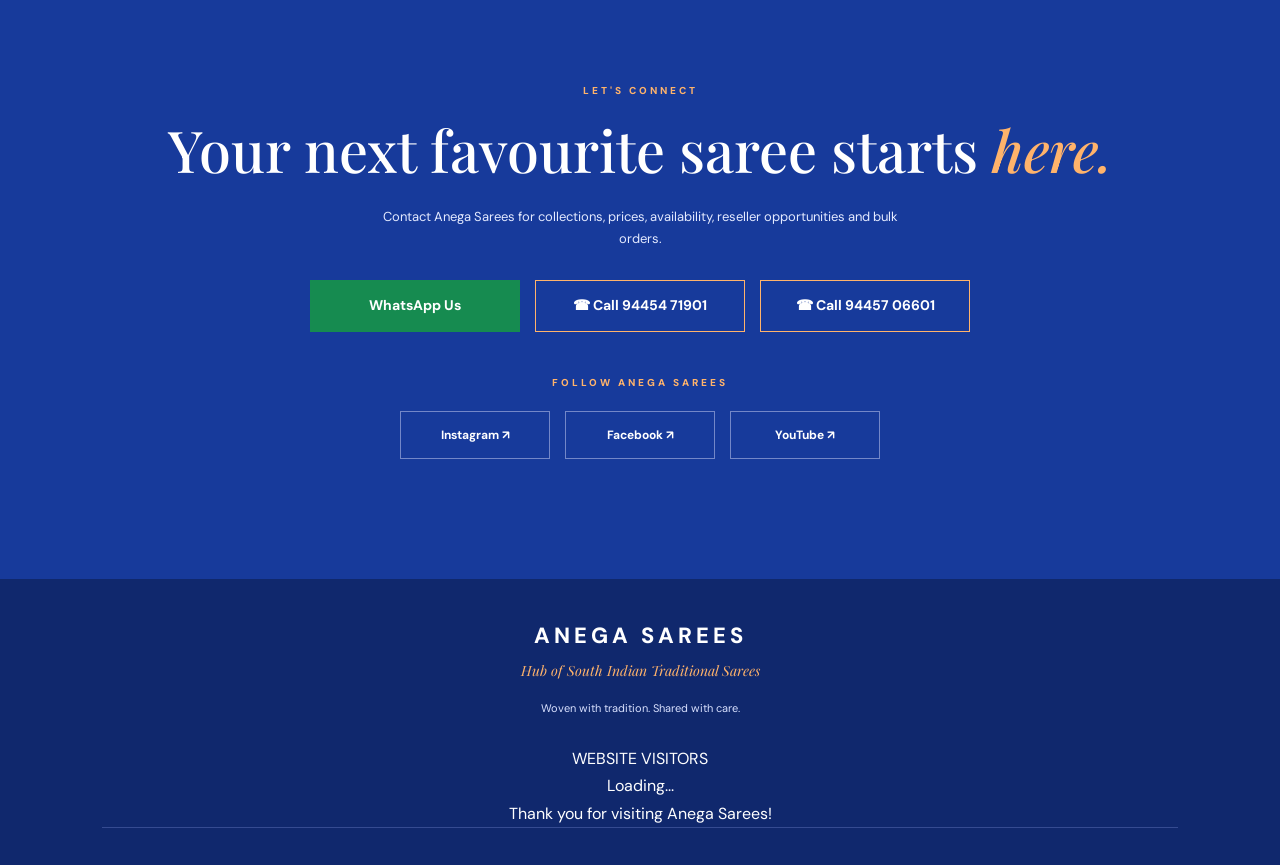
==== commit 737ddbe0: "changes" ====
--- a/index.html
+++ b/index.html
@@ -643,7 +643,100 @@
       color: var(--muted);
       font-size: 13px;
     }
-
+/* WHATSAPP GROUPS */
+
+.whatsapp-groups {
+  padding: 80px 8%;
+  background: white;
+}
+
+.groups-heading {
+  text-align: center;
+  margin-bottom: 40px;
+}
+
+.groups-heading h2 {
+  color: var(--blue-dark);
+  font-family: var(--serif);
+  font-size: clamp(34px, 4vw, 48px);
+  font-weight: 500;
+}
+
+.groups-heading h2 em {
+  color: var(--orange);
+}
+
+.groups-heading p {
+  margin-top: 12px;
+  color: var(--muted);
+  font-size: 13px;
+}
+
+.groups-grid {
+  display: grid;
+  grid-template-columns: repeat(4, minmax(0, 1fr));
+  gap: 20px;
+}
+
+.group-card {
+  padding: 30px 18px;
+  text-align: center;
+  background: var(--light-blue);
+  border: 1px solid #e5e9f5;
+  border-radius: 12px;
+  transition: .25s;
+}
+
+.group-card:hover {
+  transform: translateY(-5px);
+  box-shadow: 0 10px 25px rgba(16,40,109,.10);
+}
+
+.group-icon {
+  font-size: 35px;
+  margin-bottom: 12px;
+}
+
+.group-card h3 {
+  min-height: 55px;
+  color: var(--blue);
+  font-family: var(--serif);
+  font-size: 19px;
+}
+
+.group-card p {
+  min-height: 45px;
+  margin: 10px 0 20px;
+  color: var(--muted);
+  font-size: 11px;
+}
+
+.group-join {
+  display: inline-block;
+  padding: 12px 20px;
+  background: #168b50;
+  color: white;
+  border-radius: 5px;
+  font-size: 11px;
+  font-weight: 700;
+  transition: .2s;
+}
+
+.group-join:hover {
+  background: #107541;
+}
+
+@media (max-width: 900px) {
+  .groups-grid {
+    grid-template-columns: repeat(2, 1fr);
+  }
+}
+
+@media (max-width: 480px) {
+  .groups-grid {
+    grid-template-columns: 1fr;
+  }
+}
     /* CONTACT */
 
     .contact {
@@ -1163,6 +1256,7 @@
       <a href="#bulk">Bulk Orders</a>
       <a href="#customer-reviews">Customer Reviews</a>
       <a href="#contact">Contact</a>
+      <a href="#whatsapp-groups">WhatsApp Groups</a>
     </nav>
 
     <a class="button header-whatsapp"
@@ -1452,7 +1546,105 @@
 
       </div>
     </section>
-
+<!-- WHATSAPP GROUPS -->
+
+<section class="whatsapp-groups" id="whatsapp-groups">
+
+  <div class="groups-heading">
+    <p class="eyebrow">Join Our Community</p>
+
+    <h2>Connect with <em>Anega.</em></h2>
+
+    <p>
+      Join our WhatsApp groups to explore new saree collections,
+      latest designs and exclusive updates from Anega Sarees.
+    </p>
+  </div>
+
+  <div class="groups-grid">
+
+    <!-- GROUP 1: ANEGA SAREES -->
+
+    <div class="group-card">
+      <div class="group-icon"></div>
+
+      <h3>Anega Sarees</h3>
+
+      <p>
+        Explore our latest saree collections and updates.
+      </p>
+
+      <a class="group-join"
+         href="https://chat.whatsapp.com/GyPUukIolZJ5mI7MyvRKxT"
+         target="_blank"
+         rel="noopener noreferrer">
+        JOIN GROUP →
+      </a>
+    </div>
+
+
+    <!-- GROUP 2: ANEGA FASHION -->
+
+    <div class="group-card">
+      <div class="group-icon"></div>
+
+      <h3>Anega Fashion</h3>
+
+      <p>
+        Discover fashion trends, new arrivals and designs.
+      </p>
+
+      <a class="group-join"
+         href="https://chat.whatsapp.com/EMOhIA3pTC51r8FlKQ4OzX"
+         target="_blank"
+         rel="noopener noreferrer">
+        JOIN GROUP →
+      </a>
+    </div>
+
+
+    <!-- GROUP 3: ANEGA PURE COTTON SAREES -->
+
+    <div class="group-card">
+      <div class="group-icon"></div>
+
+      <h3>Anega Pure Cotton Sarees</h3>
+
+      <p>
+        Find beautiful pure cotton sarees and new collections.
+      </p>
+
+      <a class="group-join"
+         href="https://chat.whatsapp.com/BkvkJA9Q0RzH86fEro6aKE"
+         target="_blank"
+         rel="noopener noreferrer">
+        JOIN GROUP →
+      </a>
+    </div>
+
+
+    <!-- GROUP 4: KANCHIPURAM PURE SILKS -->
+
+    <div class="group-card">
+      <div class="group-icon"></div>
+
+      <h3>Kanchipuram Pure Silks</h3>
+
+      <p>
+        Explore traditional Kanchipuram pure silk sarees.
+      </p>
+
+      <a class="group-join"
+         href="https://chat.whatsapp.com/GyPUukIolZJ5mI7MyvRKxT"
+         target="_blank"
+         rel="noopener noreferrer">
+        JOIN GROUP →
+      </a>
+    </div>
+
+  </div>
+
+</section>
     <!-- CONTACT -->
     <section class="contact" id="contact">
       <p class="eyebrow" style="color:var(--orange-light)">Let's Connect</p>
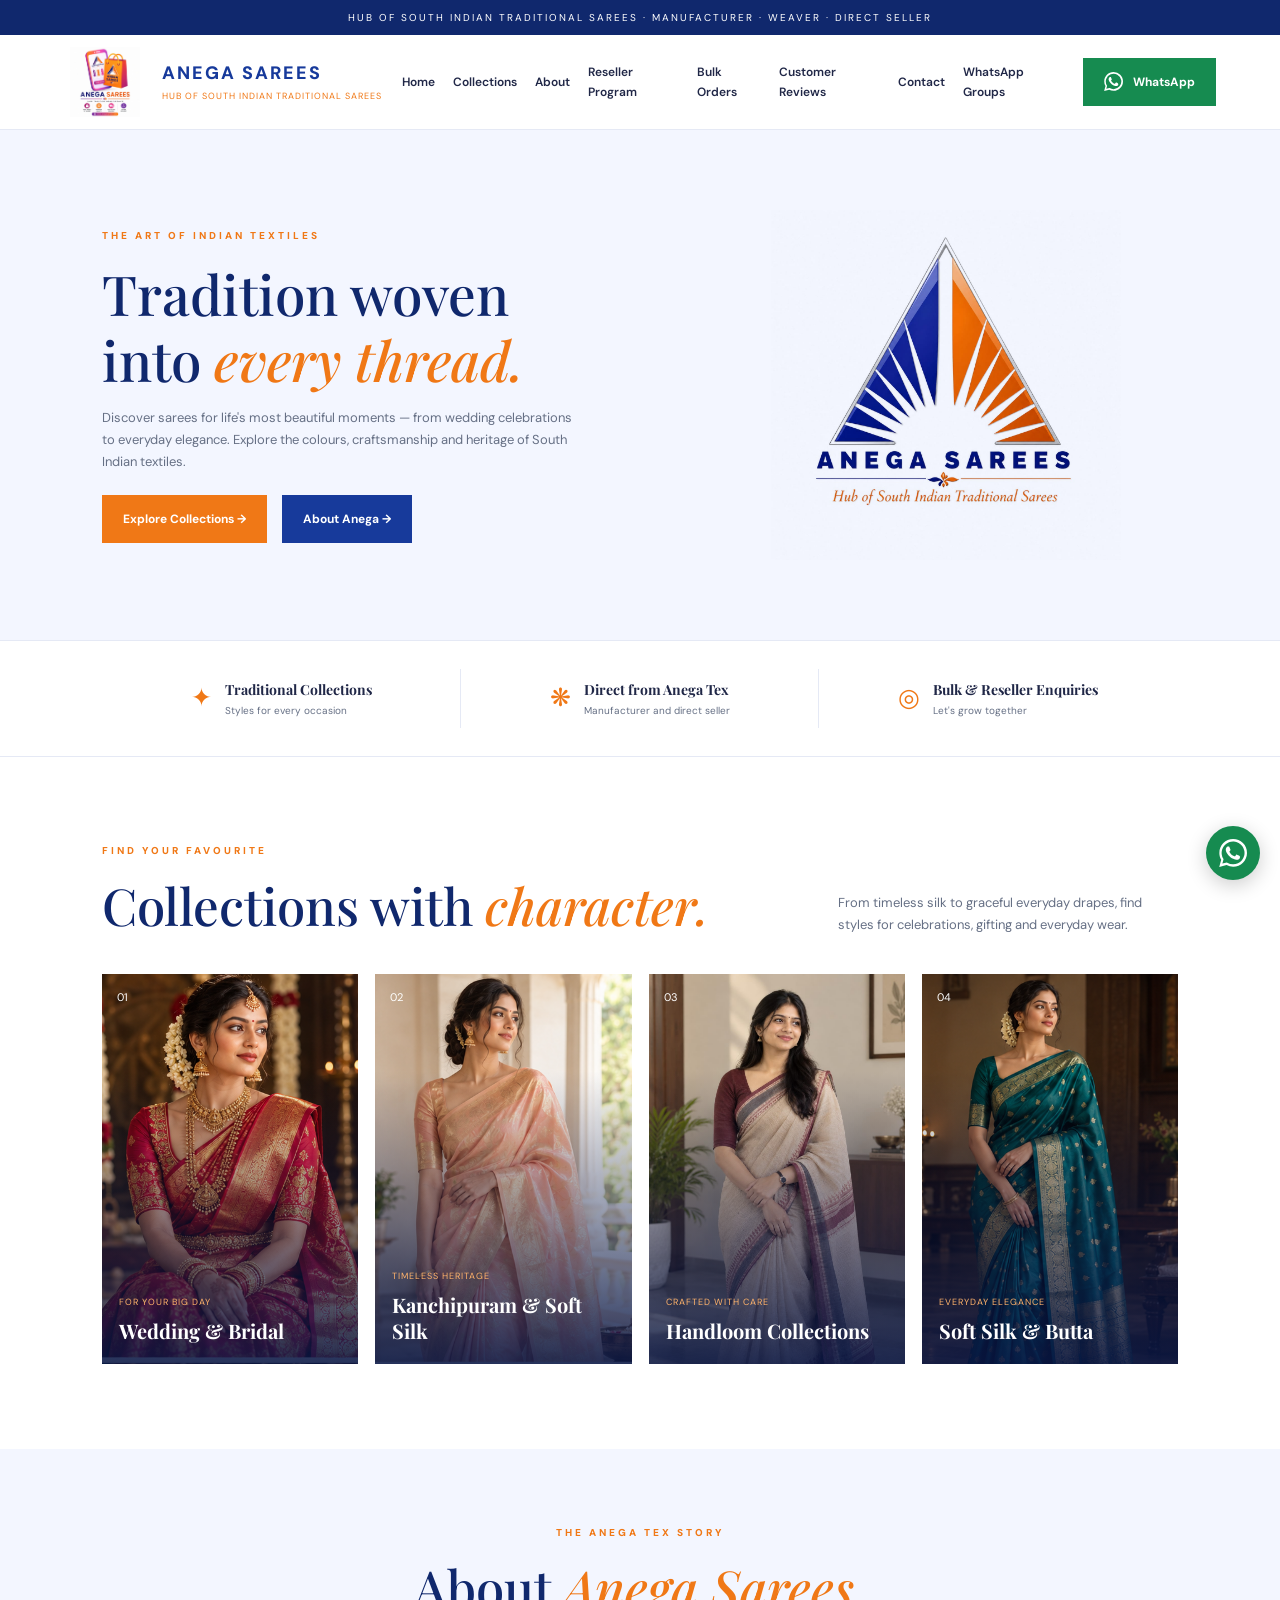
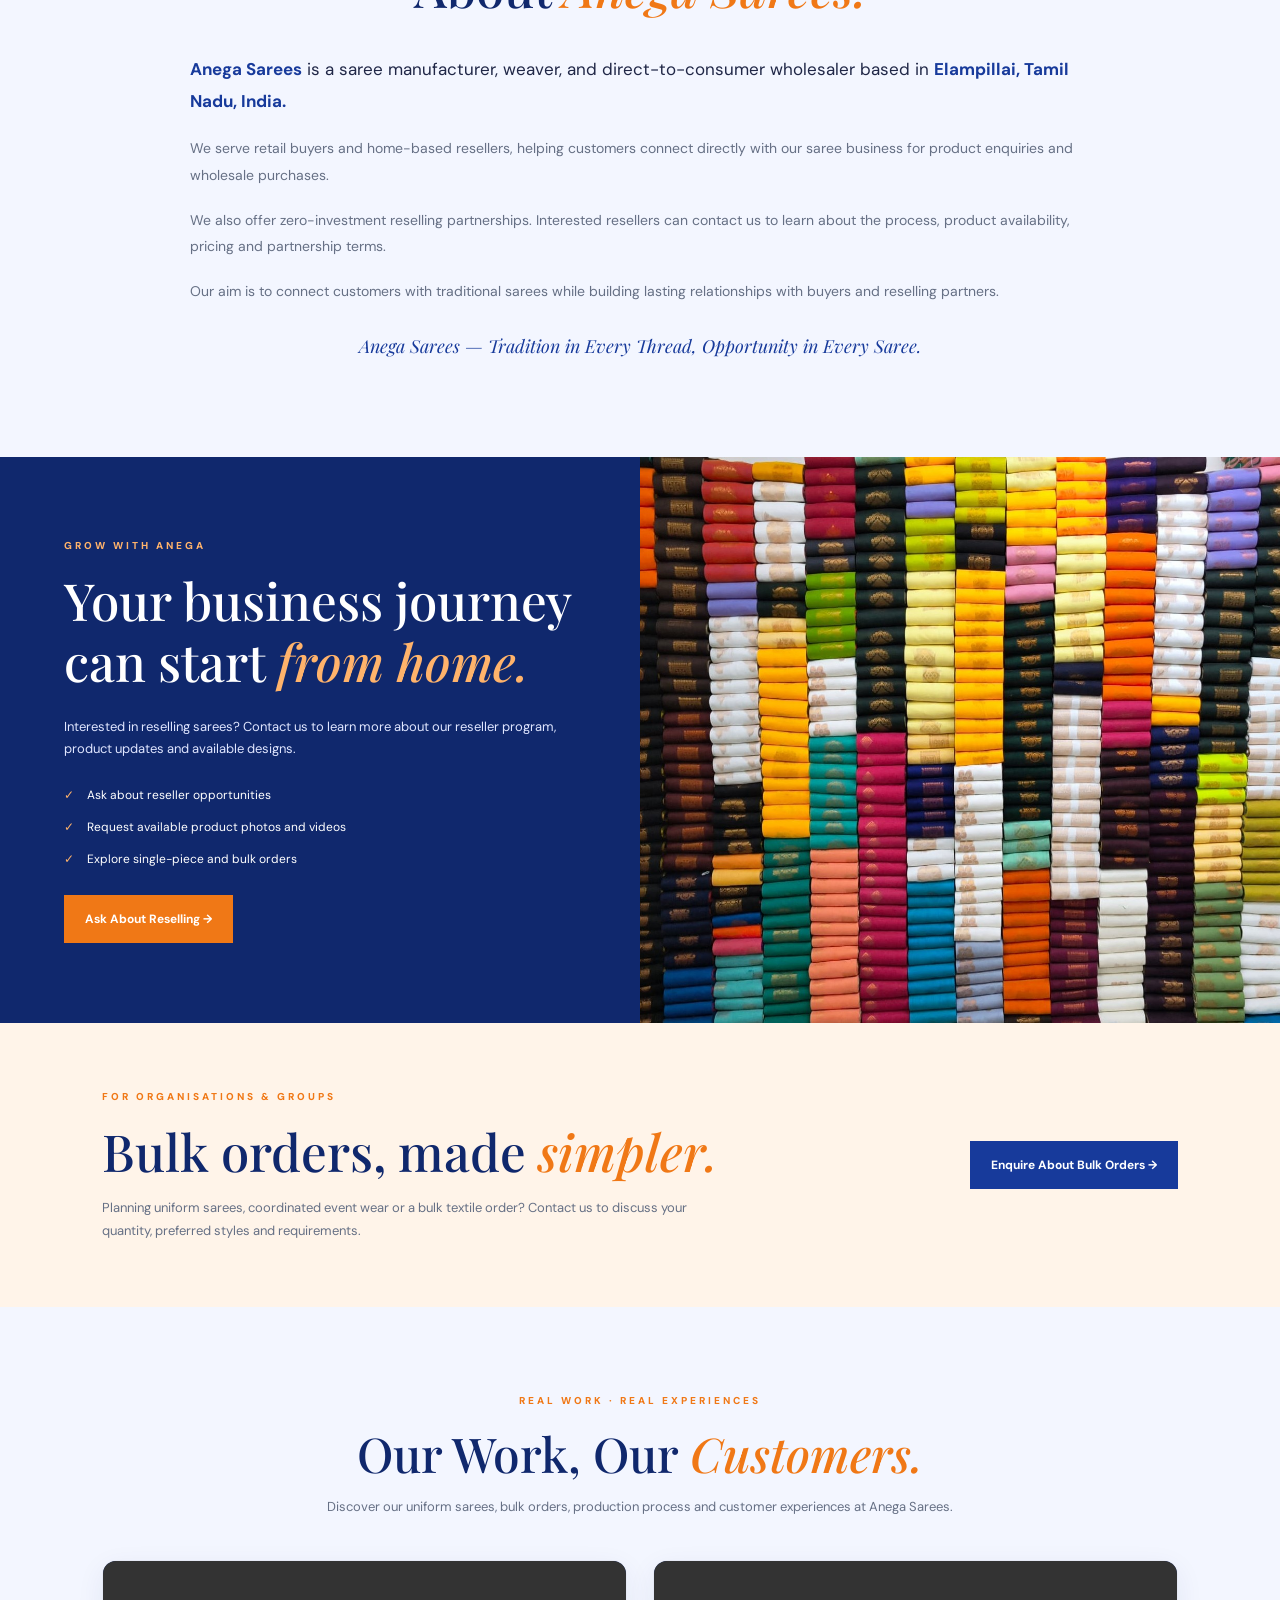
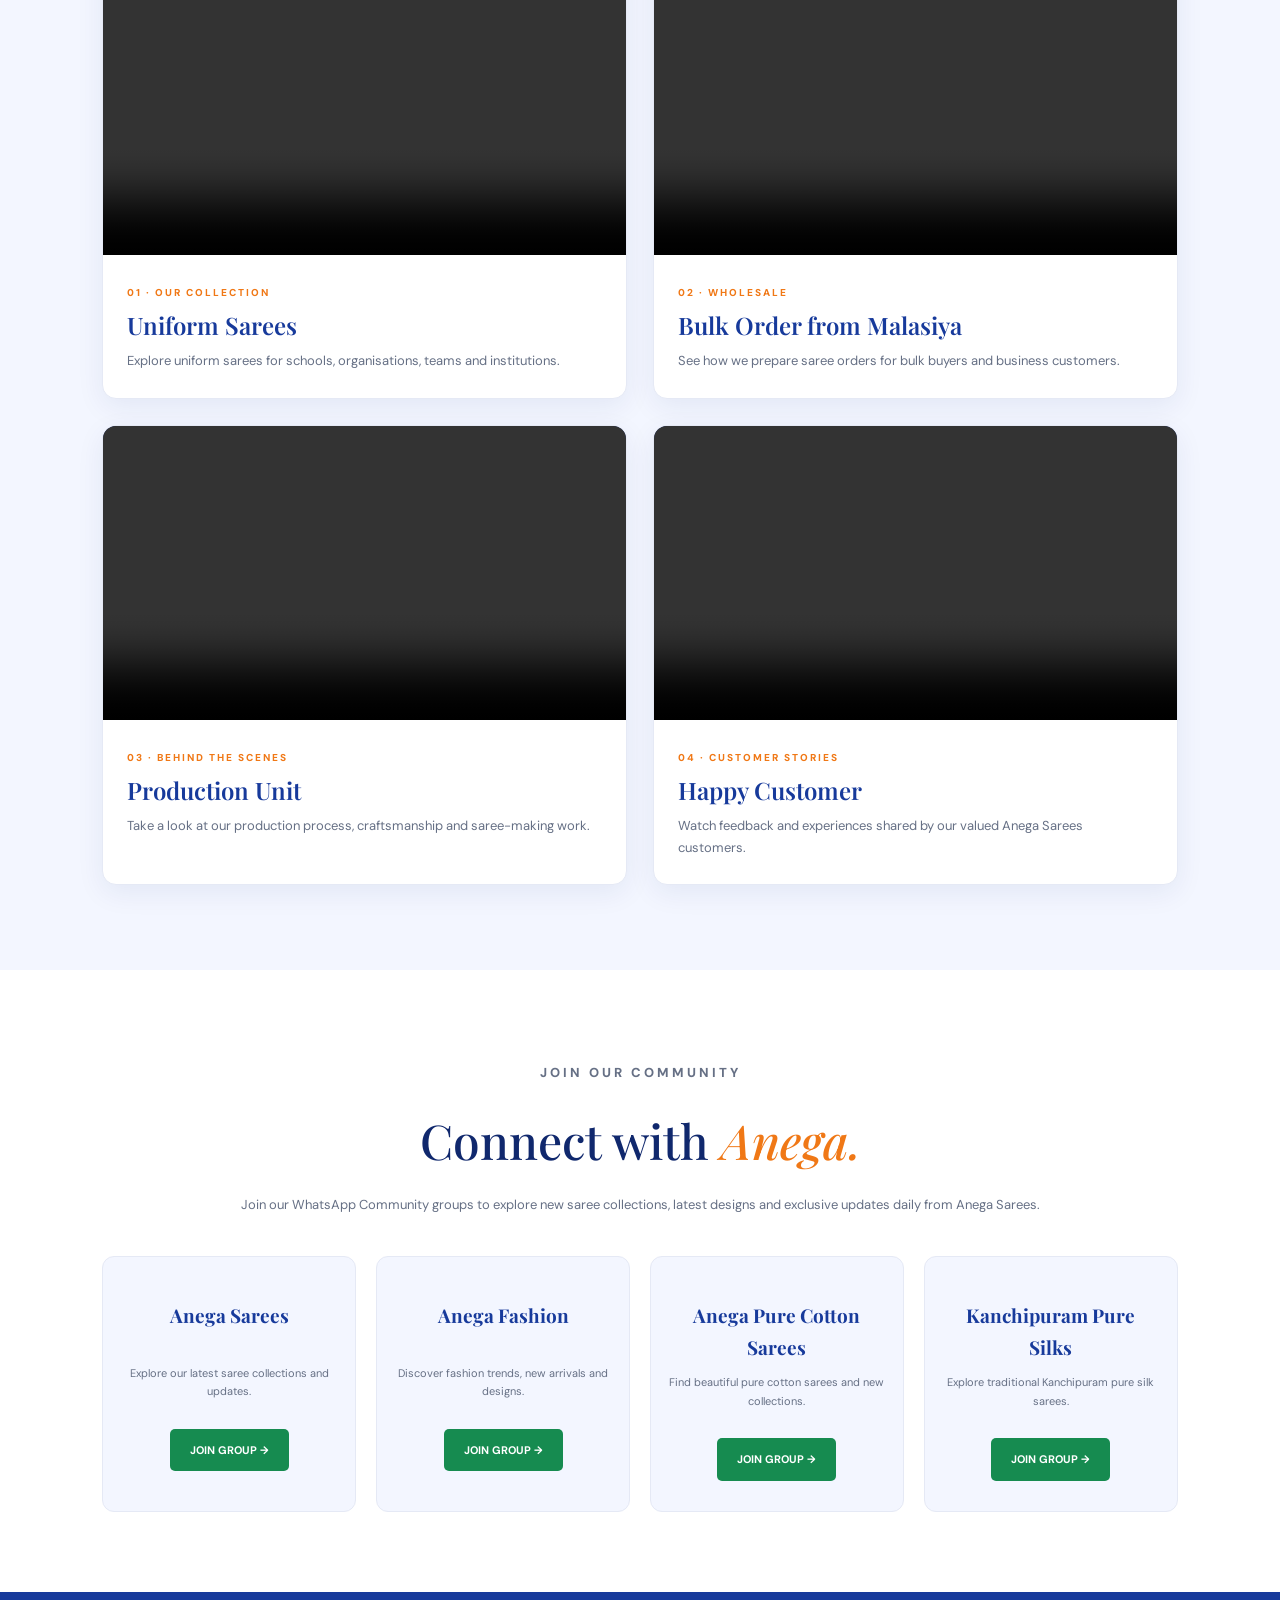
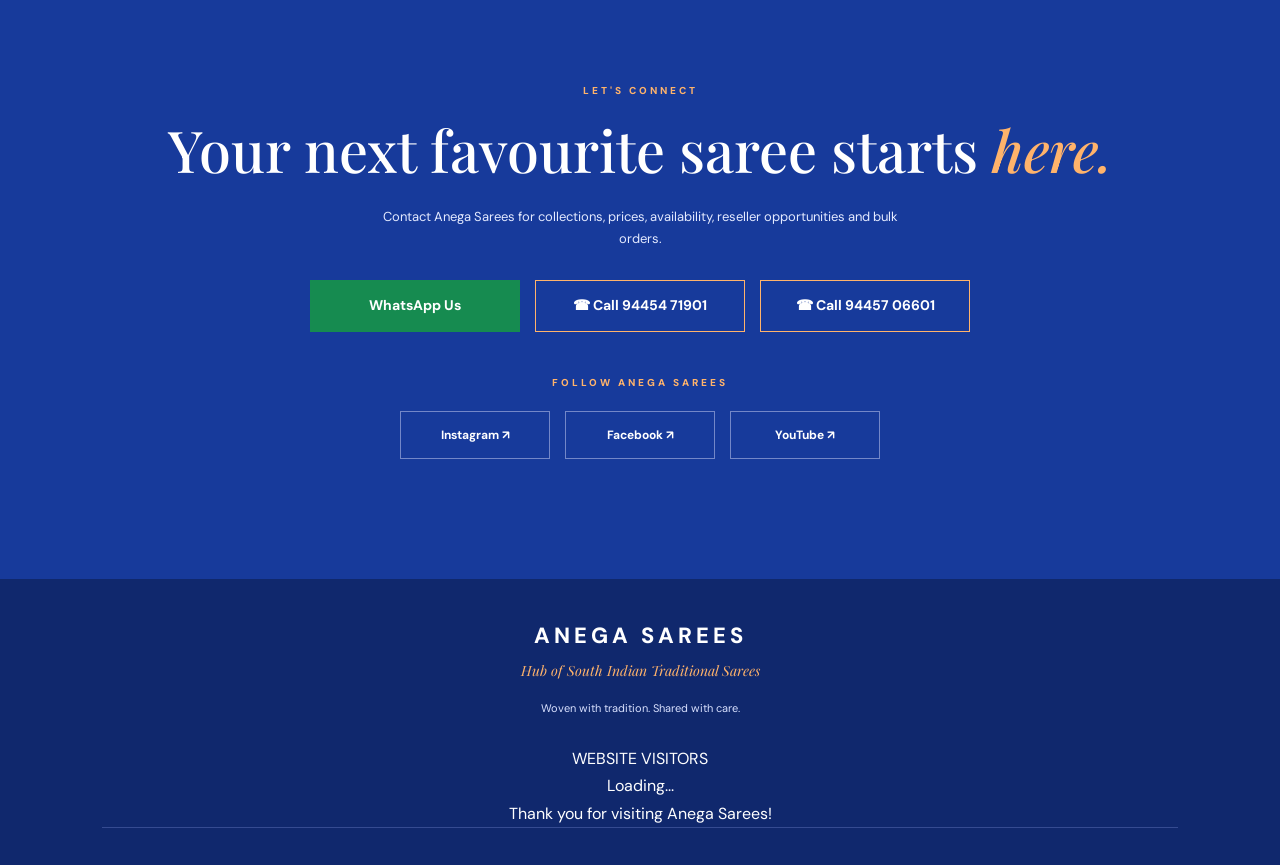
==== commit 4ce0a4b9: "changes" ====
--- a/index.html
+++ b/index.html
@@ -1556,8 +1556,8 @@
     <h2>Connect with <em>Anega.</em></h2>
 
     <p>
-      Join our WhatsApp groups to explore new saree collections,
-      latest designs and exclusive updates from Anega Sarees.
+      Join our WhatsApp Community groups to explore new saree collections,
+      latest designs and exclusive updates daily from Anega Sarees.
     </p>
   </div>
 
@@ -1575,7 +1575,7 @@
       </p>
 
       <a class="group-join"
-         href="https://chat.whatsapp.com/GyPUukIolZJ5mI7MyvRKxT"
+         href="https://chat.whatsapp.com/HN1jqT77nzc2vEFOzgpkXS"
          target="_blank"
          rel="noopener noreferrer">
         JOIN GROUP →
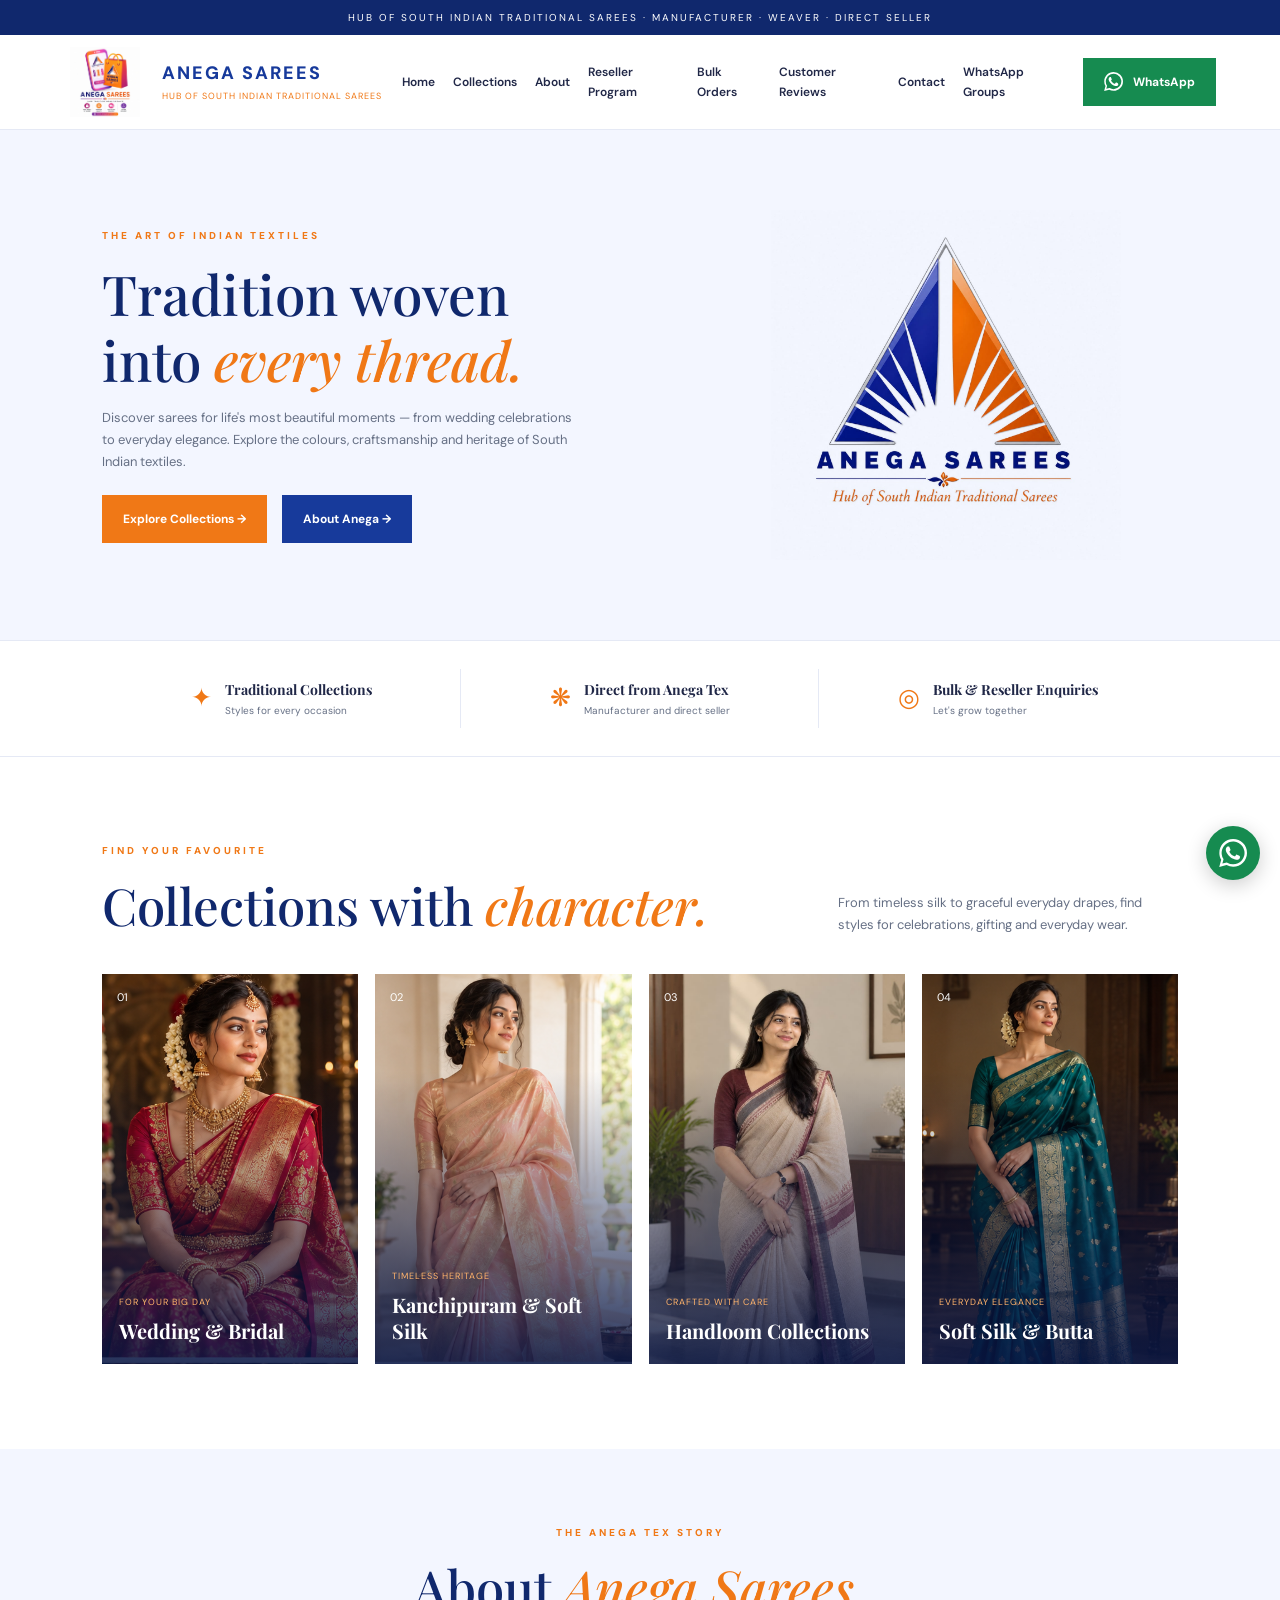
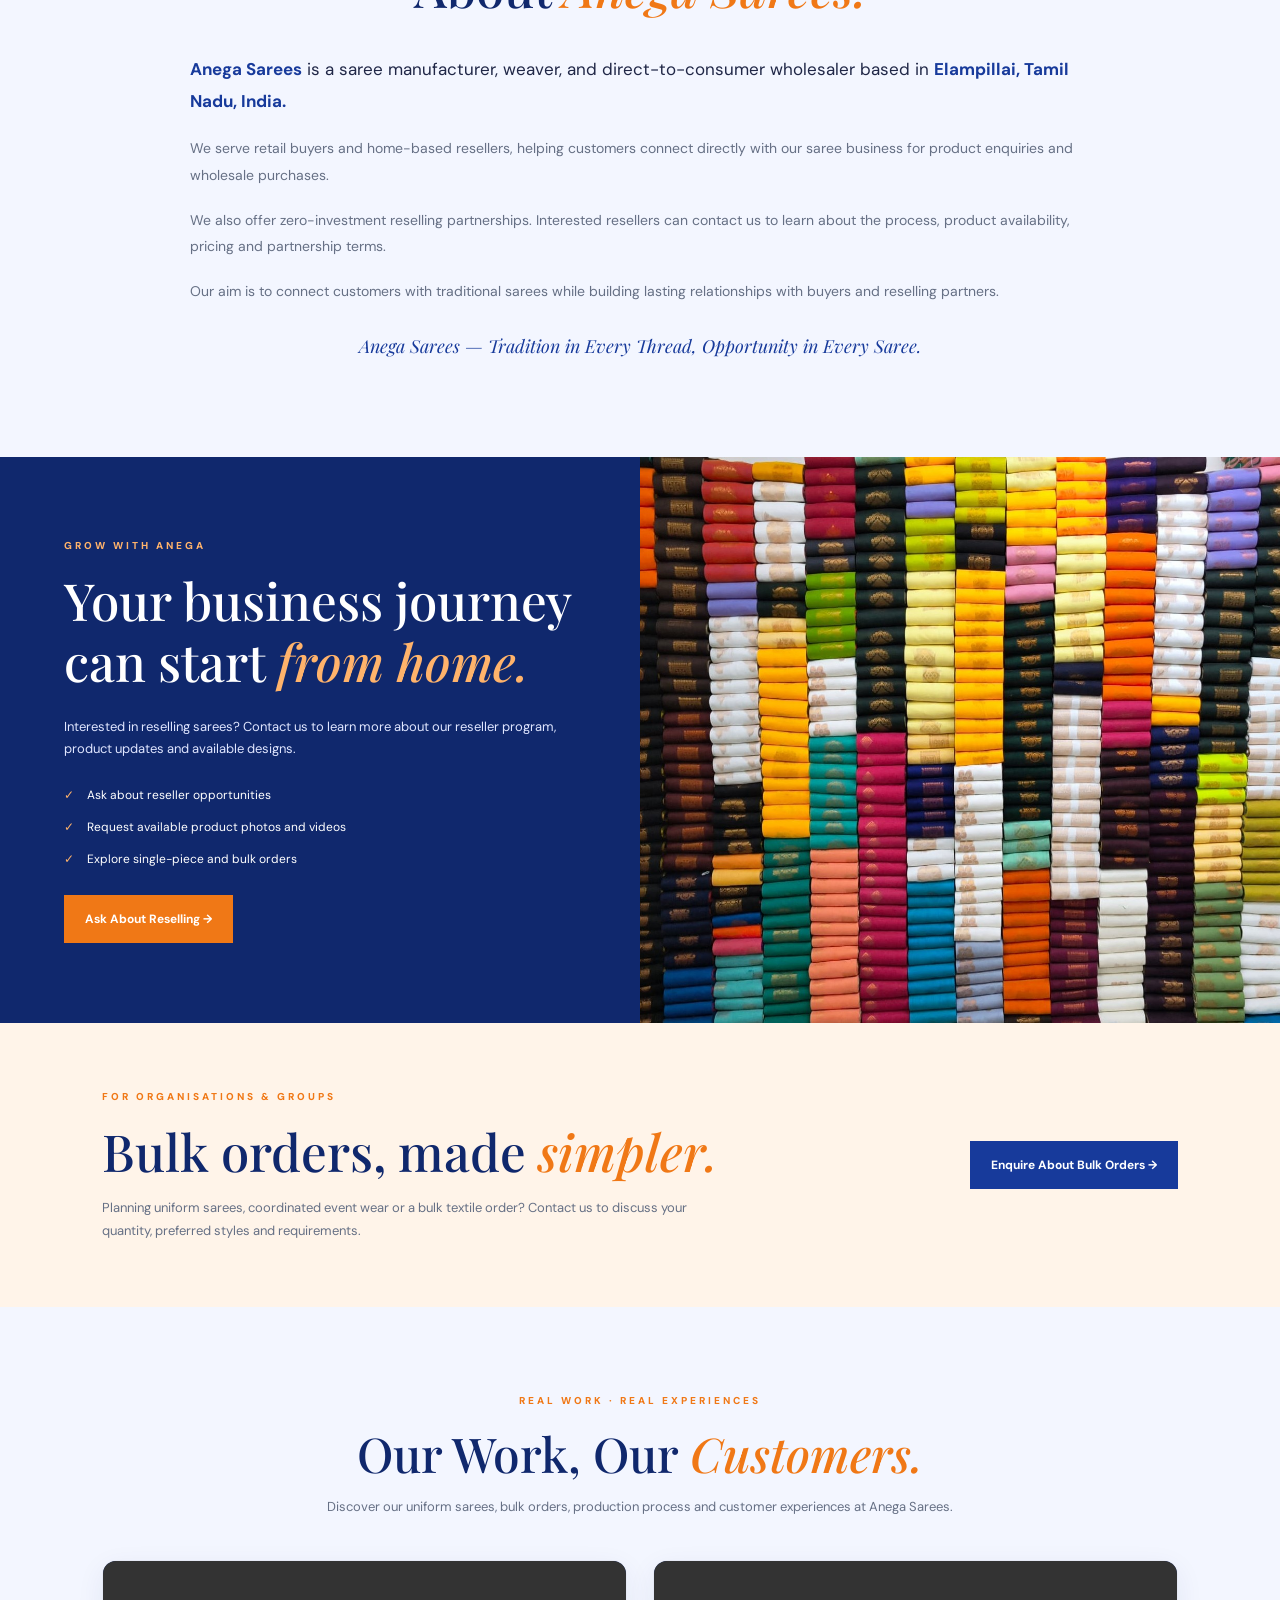
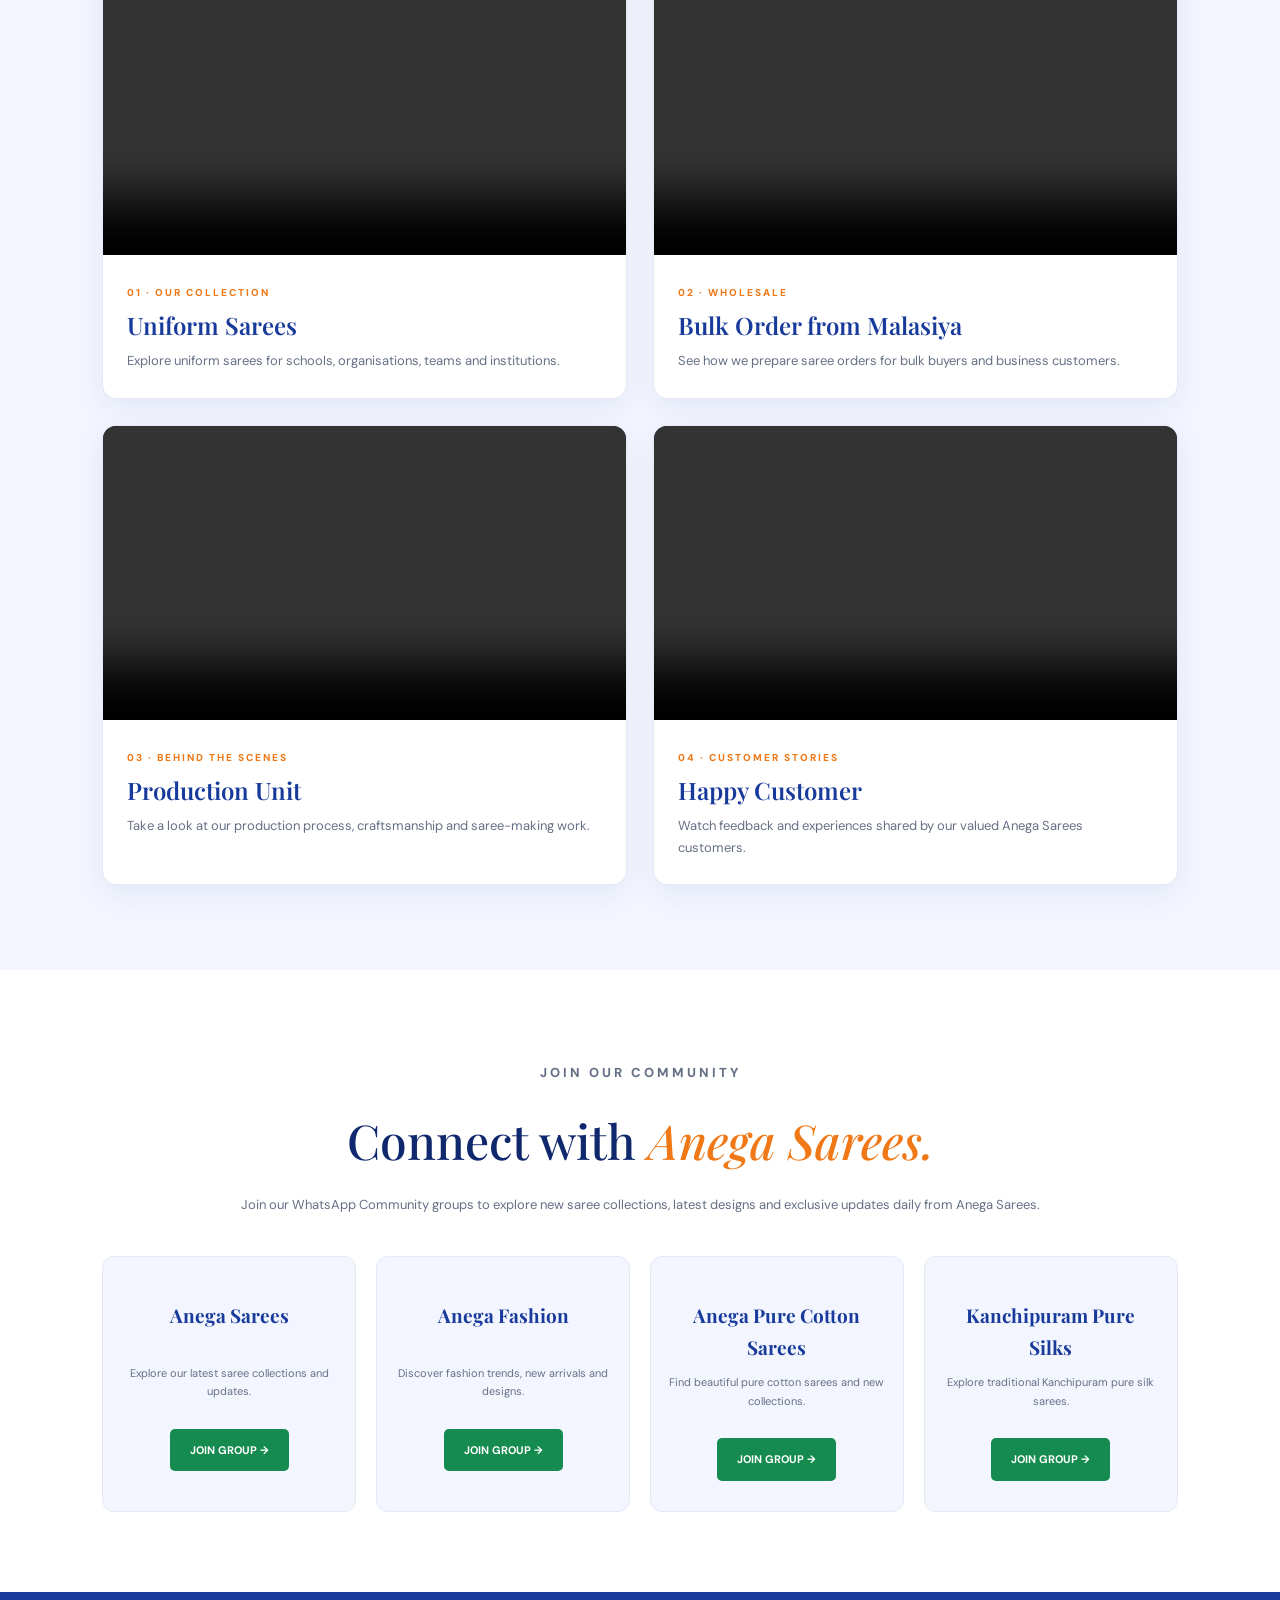
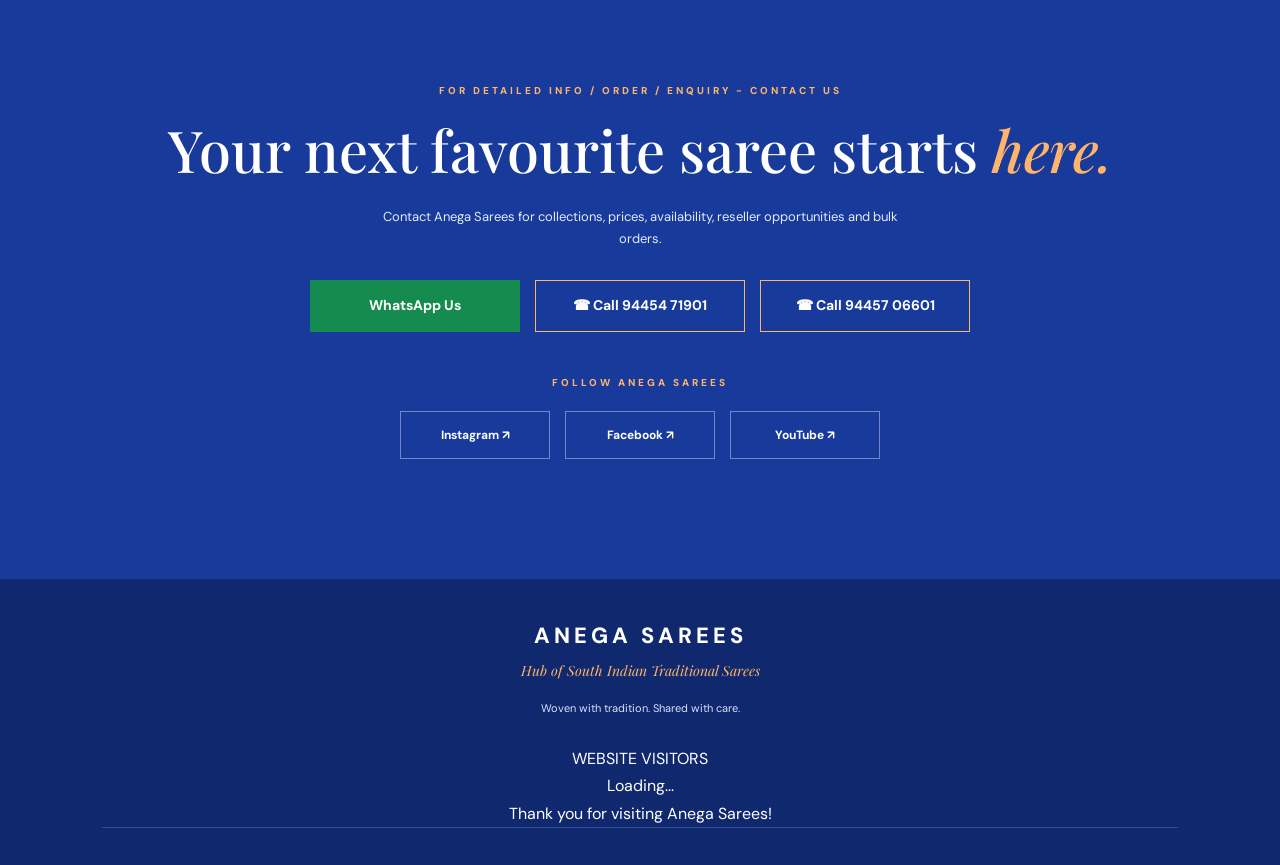
==== commit 19aa9393: "changes" ====
--- a/index.html
+++ b/index.html
@@ -1553,7 +1553,7 @@
   <div class="groups-heading">
     <p class="eyebrow">Join Our Community</p>
 
-    <h2>Connect with <em>Anega.</em></h2>
+    <h2>Connect with <em>Anega Sarees.</em></h2>
 
     <p>
       Join our WhatsApp Community groups to explore new saree collections,
@@ -1647,7 +1647,7 @@
 </section>
     <!-- CONTACT -->
     <section class="contact" id="contact">
-      <p class="eyebrow" style="color:var(--orange-light)">Let's Connect</p>
+      <p class="eyebrow" style="color:var(--orange-light)">For detailed info / order / Enquiry - Contact us</p>
       <h2>Your next favourite saree starts <em>here.</em></h2>
 
       <p class="contact-description">
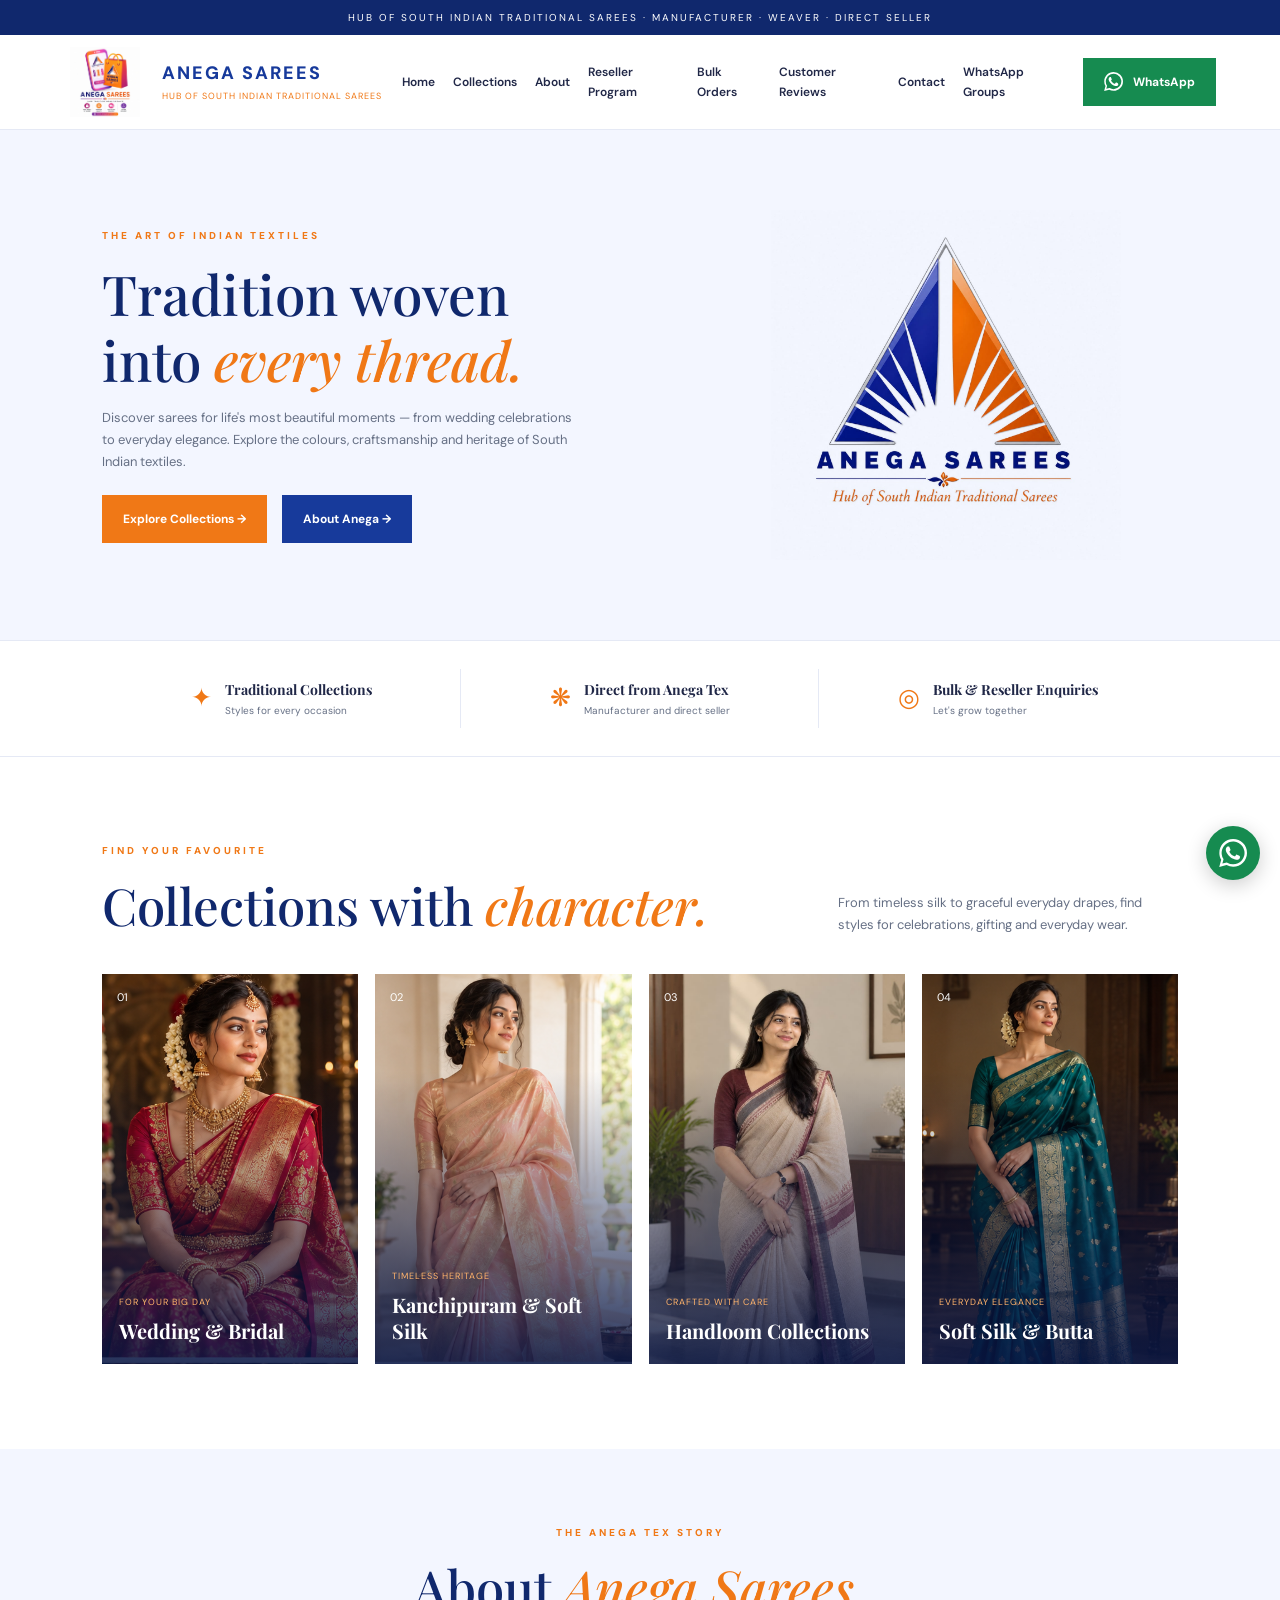
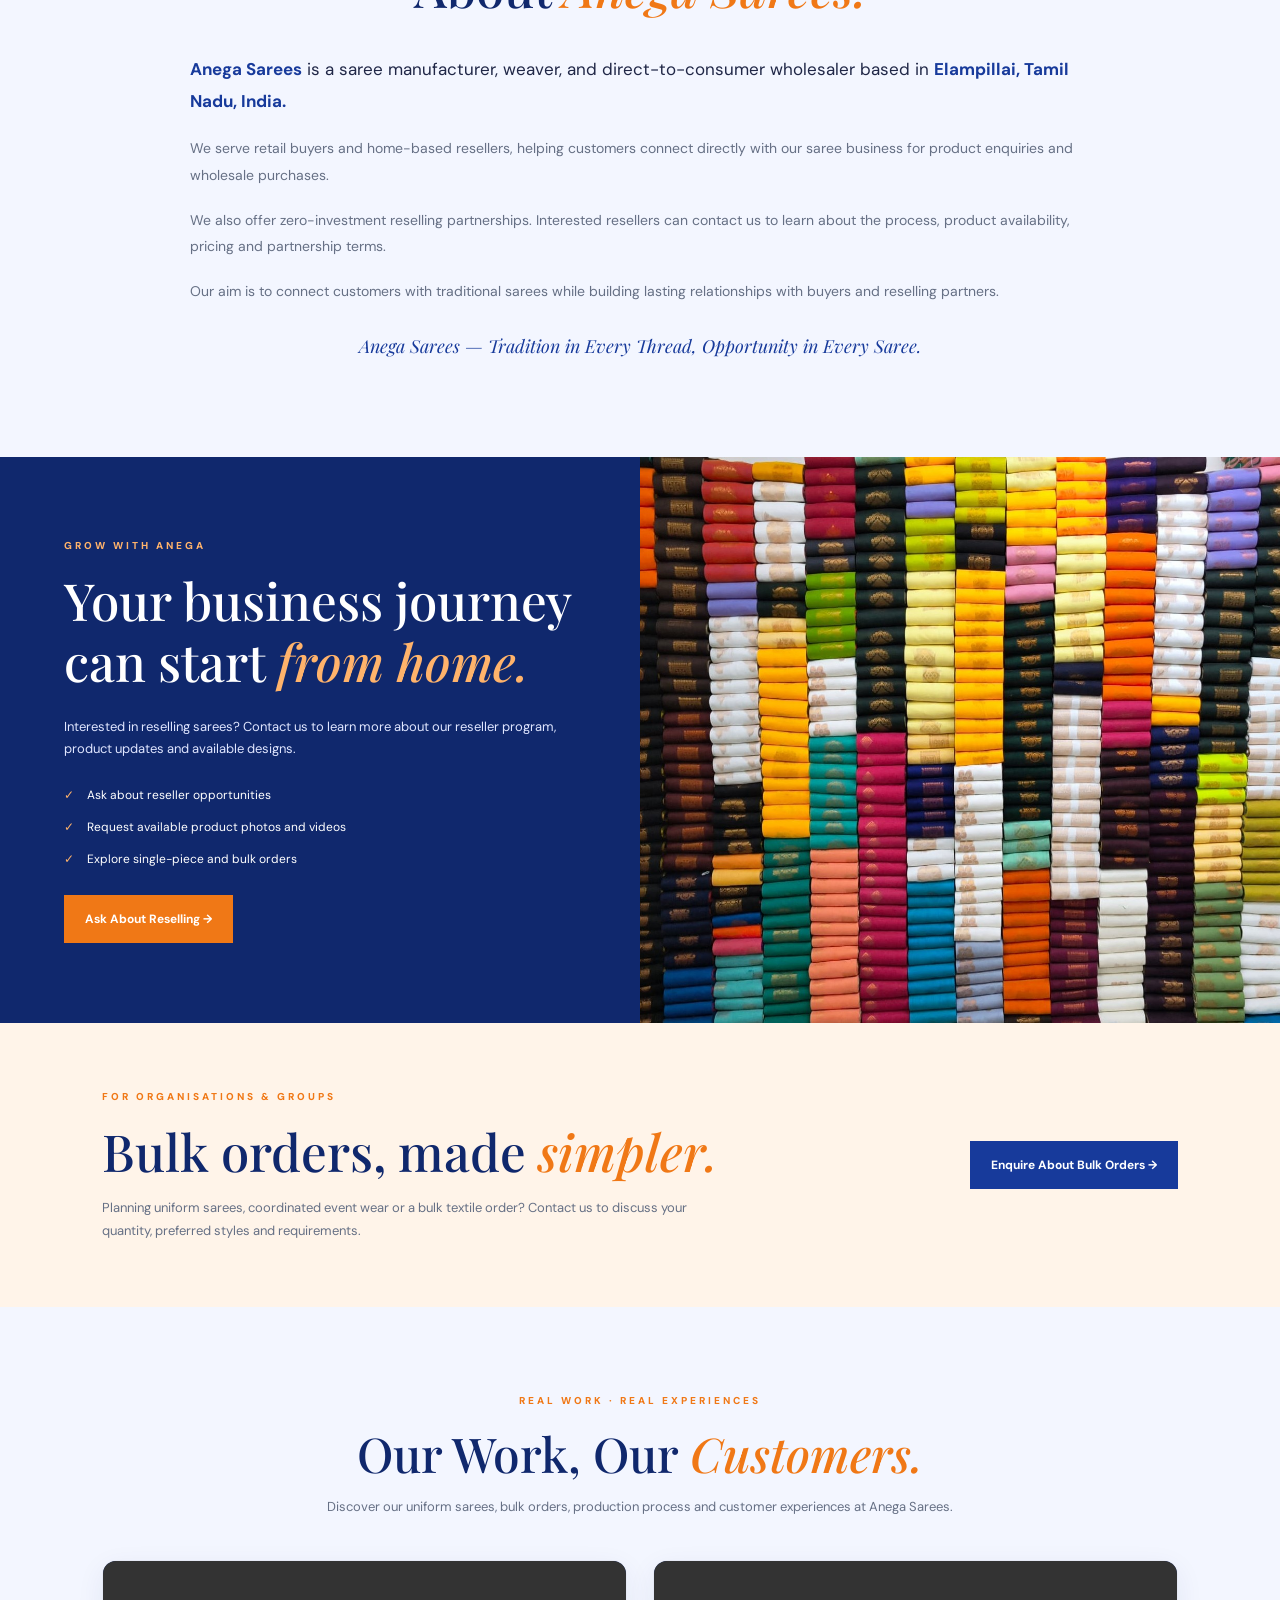
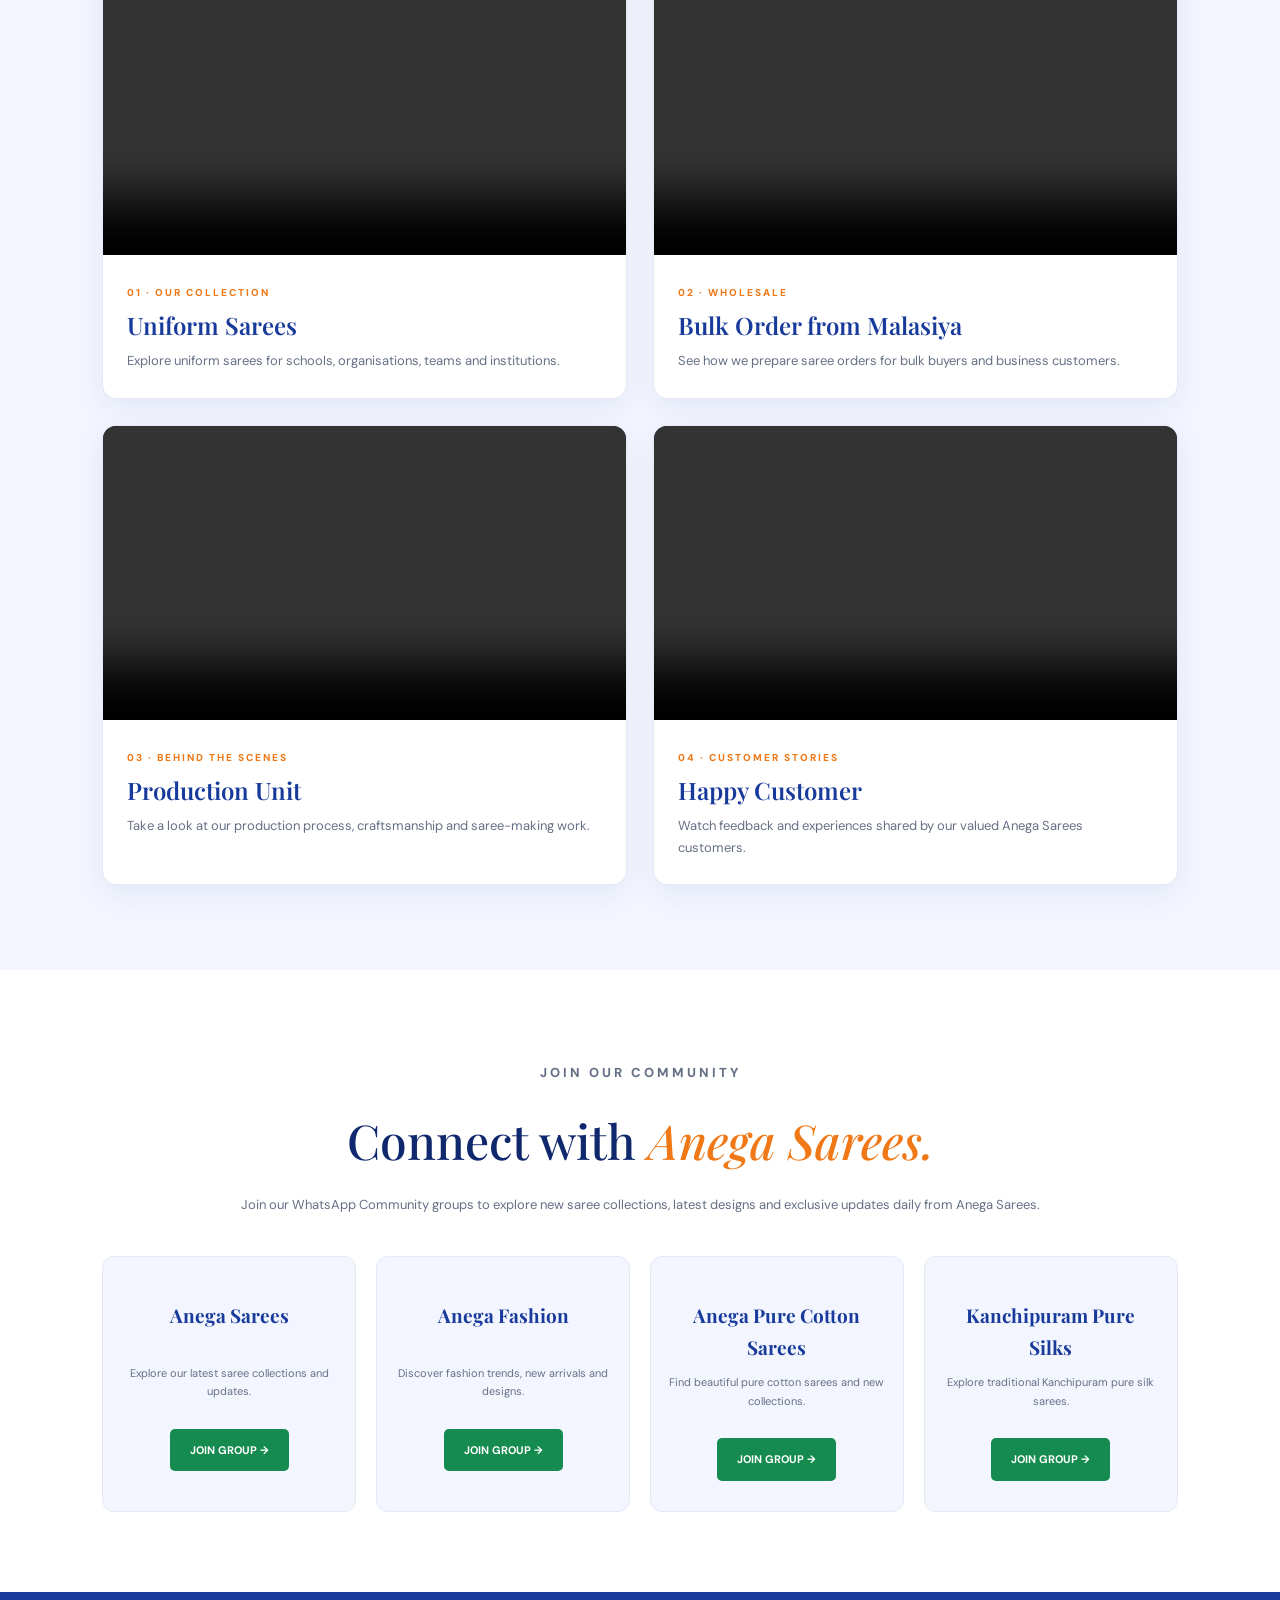
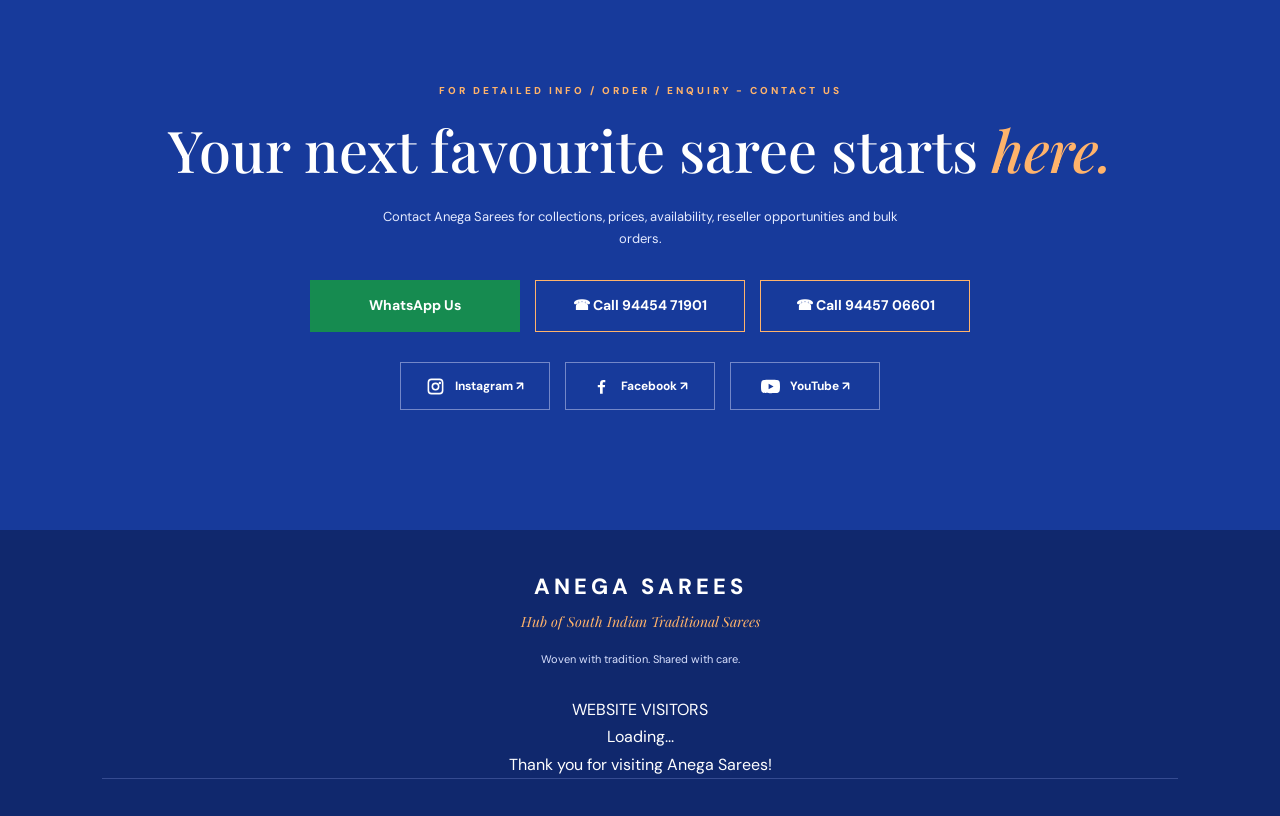
==== commit f360465b: "changes" ====
--- a/index.html
+++ b/index.html
@@ -823,7 +823,25 @@
       background: #107541 !important;
       border-color: #107541 !important;
     }
-
+/* SOCIAL MEDIA ICONS */
+
+.social-links a {
+  display: inline-flex;
+  align-items: center;
+  justify-content: center;
+  gap: 10px;
+}
+
+.social-links svg {
+  width: 19px;
+  height: 19px;
+  fill: currentColor;
+  flex-shrink: 0;
+}
+
+.social-links a:hover svg {
+  transform: scale(1.12);
+}
     /* FOOTER */
 
     footer {
@@ -1190,6 +1208,7 @@
         flex-direction: column;
         gap: 6px;
       }
+     
       /* ANEGA SAREES VISITOR COUNTER */
 
 .visitor-counter {
@@ -1665,16 +1684,44 @@
         <a href="tel:+919445706601">☎ Call 94457 06601</a>
       </div>
 
-      <p class="social-heading">Follow Anega Sarees</p>
-
       <div class="social-links">
-        <a href="https://www.instagram.com/anegatex"
-           target="_blank" rel="noopener noreferrer">Instagram ↗</a>
-        <a href="https://www.facebook.com/Anegatex"
-           target="_blank" rel="noopener noreferrer">Facebook ↗</a>
-        <a href="https://youtube.com/@Anegasarees"
-           target="_blank" rel="noopener noreferrer">YouTube ↗</a>
-      </div>
+
+  <!-- INSTAGRAM -->
+  <a href="https://www.instagram.com/anegatex"
+     target="_blank" rel="noopener noreferrer">
+
+    <svg viewBox="0 0 24 24" aria-hidden="true">
+      <path d="M7 2h10a5 5 0 0 1 5 5v10a5 5 0 0 1-5 5H7a5 5 0 0 1-5-5V7a5 5 0 0 1 5-5zm0 2a3 3 0 0 0-3 3v10a3 3 0 0 0 3 3h10a3 3 0 0 0 3-3V7a3 3 0 0 0-3-3H7zm5 3a5 5 0 1 1 0 10 5 5 0 0 1 0-10zm0 2a3 3 0 1 0 0 6 3 3 0 0 0 0-6zm5.5-3a1.5 1.5 0 1 1 0 3 1.5 1.5 0 0 1 0-3z"/>
+    </svg>
+
+    Instagram ↗
+  </a>
+
+
+  <!-- FACEBOOK -->
+  <a href="https://www.facebook.com/Anegatex"
+     target="_blank" rel="noopener noreferrer">
+
+    <svg viewBox="0 0 24 24" aria-hidden="true">
+      <path d="M13.5 21v-8h2.7l.4-3h-3.1V8.1c0-.9.3-1.5 1.6-1.5h1.7V3.9c-.3 0-1.3-.1-2.5-.1-2.5 0-4.2 1.5-4.2 4.3V10H7.3v3h2.8v8h3.4z"/>
+    </svg>
+
+    Facebook ↗
+  </a>
+
+
+  <!-- YOUTUBE -->
+  <a href="https://youtube.com/@Anegasarees"
+     target="_blank" rel="noopener noreferrer">
+
+    <svg viewBox="0 0 24 24" aria-hidden="true">
+      <path d="M23.5 6.2a3 3 0 0 0-2.1-2.1C19.5 3.6 12 3.6 12 3.6s-7.5 0-9.4.5A3 3 0 0 0 .5 6.2C0 8.1 0 12 0 12s0 3.9.5 5.8a3 3 0 0 0 2.1 2.1c1.9.5 9.4.5 9.4.5s7.5 0 9.4-.5a3 3 0 0 0 2.1-2.1c.5-1.9.5-5.8.5-5.8s0-3.9-.5-5.8zM9.6 15.6V8.4l6.3 3.6-6.3 3.6z"/>
+    </svg>
+
+    YouTube ↗
+  </a>
+
+</div>
     </section>
 
   </main>
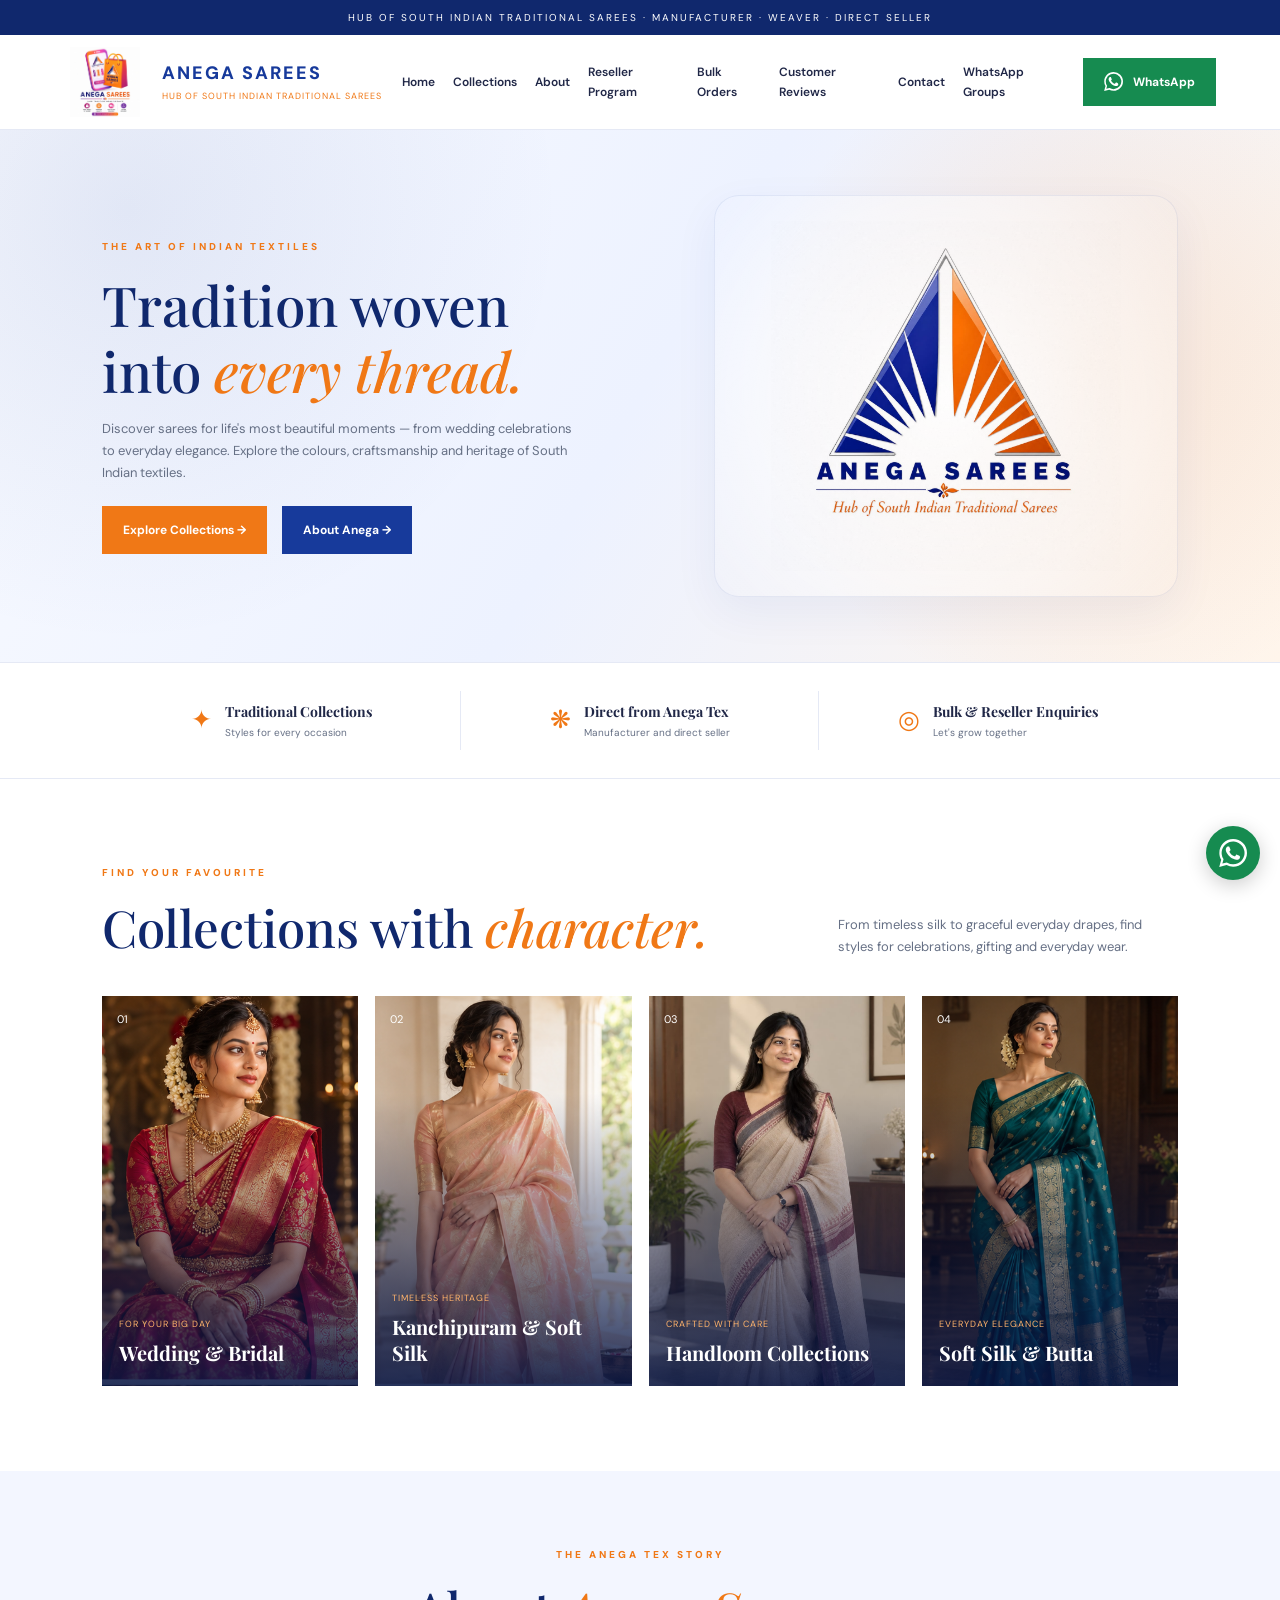
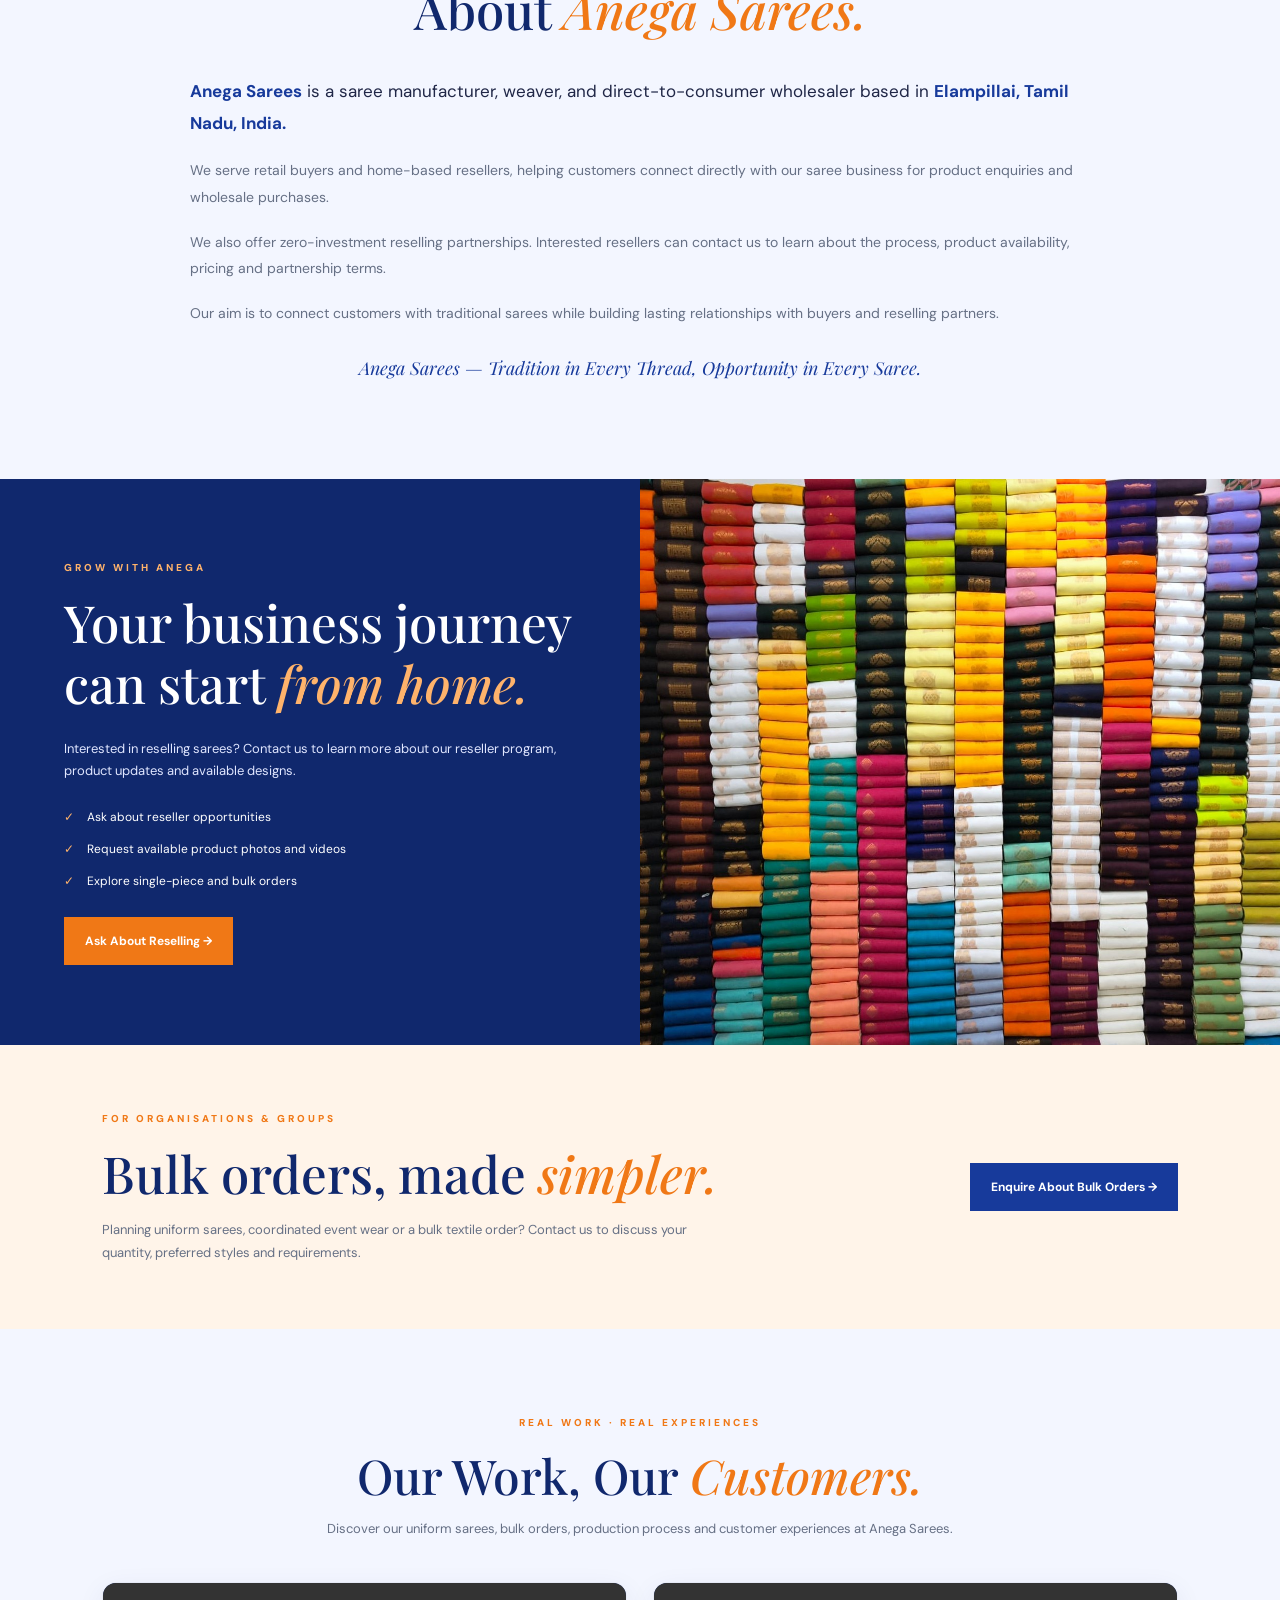
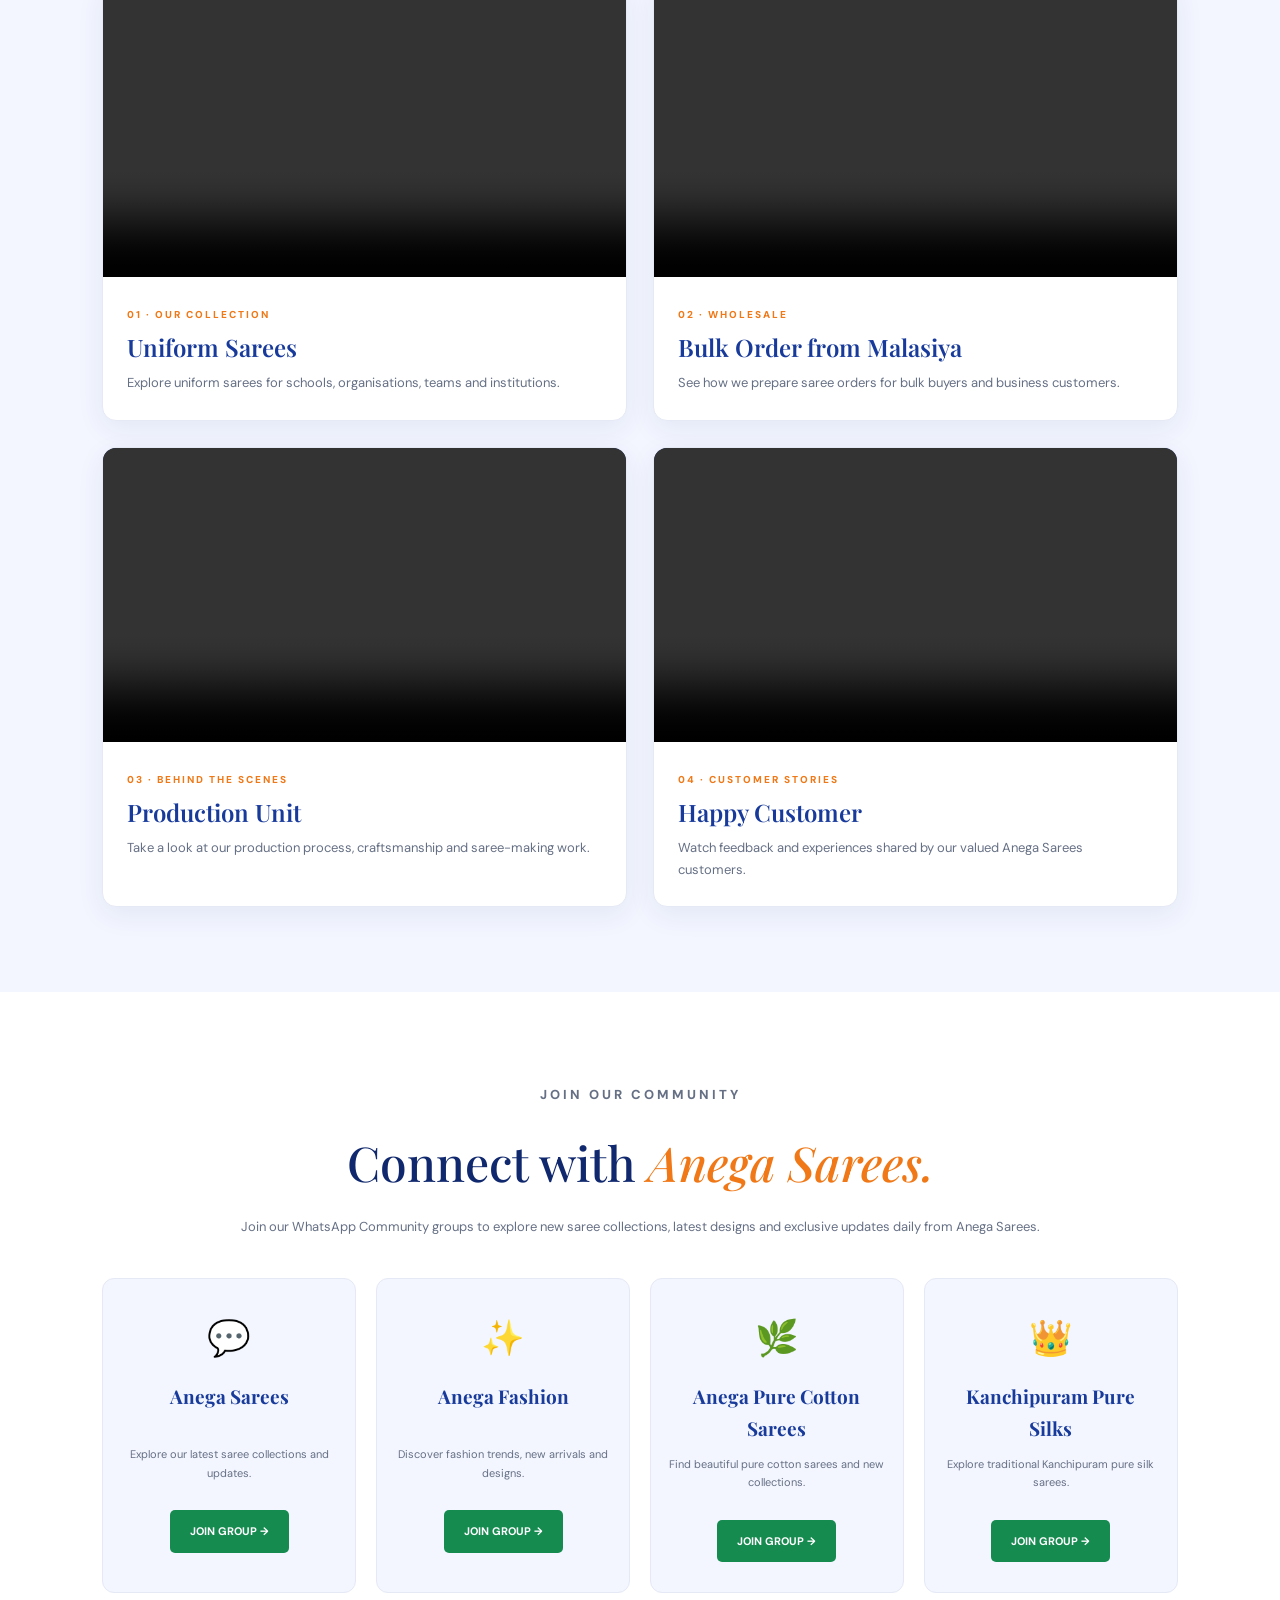
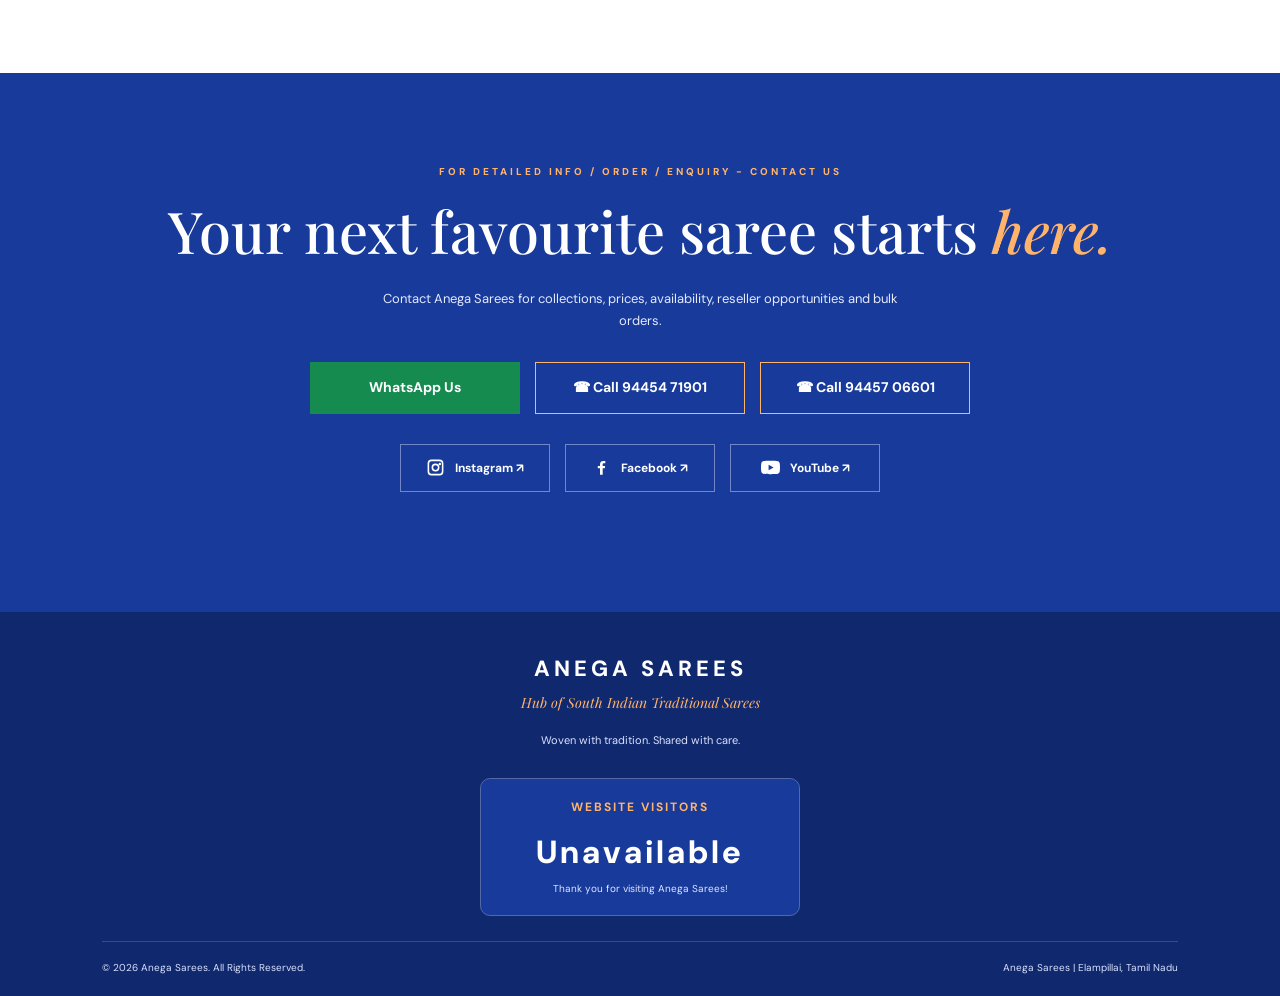
==== commit 458e478b: "changes" ====
--- a/index.html
+++ b/index.html
@@ -8,7 +8,7 @@
   <meta name="description" content="Anega Sarees — Hub of South Indian Traditional Sarees.">
   <title>Anega Sarees | Traditional Sarees</title>
 
-  <!-- FAVICON: CHANGE THIS TO YOUR LOGO URL IF NEEDED -->
+  <!-- FAVICON -->
   <link rel="icon" type="image/png" href="anegasarees.jpeg">
   <link rel="apple-touch-icon" href="anegasarees.jpeg">
 
@@ -206,11 +206,29 @@
       fill: currentColor;
     }
 
-    /* HERO */
+    /* HERO - DESKTOP AND MOBILE */
 
     .home-intro {
+      position: relative;
+      overflow: hidden;
       padding: 65px 8%;
-      background: var(--light-blue);
+      background:
+        radial-gradient(
+          circle at 85% 45%,
+          rgba(240, 120, 22, 0.13),
+          transparent 30%
+        ),
+        radial-gradient(
+          circle at 10% 15%,
+          rgba(23, 58, 155, 0.09),
+          transparent 35%
+        ),
+        linear-gradient(
+          120deg,
+          #f8faff 0%,
+          #edf2ff 50%,
+          #fff5eb 100%
+        );
       border-bottom: 1px solid #e5e9f5;
     }
 
@@ -263,8 +281,18 @@
       display: flex;
       align-items: center;
       justify-content: center;
-      padding: 15px;
+      padding: 25px;
       overflow: hidden;
+      background:
+        radial-gradient(
+          circle,
+          rgba(255, 255, 255, 0.95),
+          rgba(255, 255, 255, 0.45) 65%,
+          transparent 100%
+        );
+      border: 1px solid rgba(23, 58, 155, 0.08);
+      border-radius: 25px;
+      box-shadow: 0 15px 45px rgba(23, 58, 155, 0.06);
     }
 
     .hero-logo {
@@ -555,7 +583,7 @@
       flex-shrink: 0;
     }
 
-    /* CUSTOMER REVIEWS — FOUR VIDEO SPOTS */
+    /* CUSTOMER REVIEWS */
 
     .customer-reviews {
       padding: 85px 8%;
@@ -643,100 +671,90 @@
       color: var(--muted);
       font-size: 13px;
     }
-/* WHATSAPP GROUPS */
-
-.whatsapp-groups {
-  padding: 80px 8%;
-  background: white;
-}
-
-.groups-heading {
-  text-align: center;
-  margin-bottom: 40px;
-}
-
-.groups-heading h2 {
-  color: var(--blue-dark);
-  font-family: var(--serif);
-  font-size: clamp(34px, 4vw, 48px);
-  font-weight: 500;
-}
-
-.groups-heading h2 em {
-  color: var(--orange);
-}
-
-.groups-heading p {
-  margin-top: 12px;
-  color: var(--muted);
-  font-size: 13px;
-}
-
-.groups-grid {
-  display: grid;
-  grid-template-columns: repeat(4, minmax(0, 1fr));
-  gap: 20px;
-}
-
-.group-card {
-  padding: 30px 18px;
-  text-align: center;
-  background: var(--light-blue);
-  border: 1px solid #e5e9f5;
-  border-radius: 12px;
-  transition: .25s;
-}
-
-.group-card:hover {
-  transform: translateY(-5px);
-  box-shadow: 0 10px 25px rgba(16,40,109,.10);
-}
-
-.group-icon {
-  font-size: 35px;
-  margin-bottom: 12px;
-}
-
-.group-card h3 {
-  min-height: 55px;
-  color: var(--blue);
-  font-family: var(--serif);
-  font-size: 19px;
-}
-
-.group-card p {
-  min-height: 45px;
-  margin: 10px 0 20px;
-  color: var(--muted);
-  font-size: 11px;
-}
-
-.group-join {
-  display: inline-block;
-  padding: 12px 20px;
-  background: #168b50;
-  color: white;
-  border-radius: 5px;
-  font-size: 11px;
-  font-weight: 700;
-  transition: .2s;
-}
-
-.group-join:hover {
-  background: #107541;
-}
-
-@media (max-width: 900px) {
-  .groups-grid {
-    grid-template-columns: repeat(2, 1fr);
-  }
-}
-
-@media (max-width: 480px) {
-  .groups-grid {
-    grid-template-columns: 1fr;
-  }
-}
+
+    /* WHATSAPP GROUPS */
+
+    .whatsapp-groups {
+      padding: 80px 8%;
+      background: white;
+    }
+
+    .groups-heading {
+      text-align: center;
+      margin-bottom: 40px;
+    }
+
+    .groups-heading h2 {
+      color: var(--blue-dark);
+      font-family: var(--serif);
+      font-size: clamp(34px, 4vw, 48px);
+      font-weight: 500;
+    }
+
+    .groups-heading h2 em {
+      color: var(--orange);
+    }
+
+    .groups-heading p {
+      margin-top: 12px;
+      color: var(--muted);
+      font-size: 13px;
+    }
+
+    .groups-grid {
+      display: grid;
+      grid-template-columns: repeat(4, minmax(0, 1fr));
+      gap: 20px;
+    }
+
+    .group-card {
+      padding: 30px 18px;
+      text-align: center;
+      background: var(--light-blue);
+      border: 1px solid #e5e9f5;
+      border-radius: 12px;
+      transition: .25s;
+    }
+
+    .group-card:hover {
+      transform: translateY(-5px);
+      box-shadow: 0 10px 25px rgba(16,40,109,.10);
+    }
+
+    .group-icon {
+      font-size: 35px;
+      margin-bottom: 12px;
+    }
+
+    .group-card h3 {
+      min-height: 55px;
+      color: var(--blue);
+      font-family: var(--serif);
+      font-size: 19px;
+    }
+
+    .group-card p {
+      min-height: 45px;
+      margin: 10px 0 20px;
+      color: var(--muted);
+      font-size: 11px;
+    }
+
+    .group-join {
+      display: inline-block;
+      padding: 12px 20px;
+      background: #168b50;
+      color: white;
+      border-radius: 5px;
+      font-size: 11px;
+      font-weight: 700;
+      transition: .2s;
+    }
+
+    .group-join:hover {
+      background: #107541;
+    }
+
     /* CONTACT */
 
     .contact {
@@ -823,25 +841,61 @@
       background: #107541 !important;
       border-color: #107541 !important;
     }
-/* SOCIAL MEDIA ICONS */
-
-.social-links a {
-  display: inline-flex;
-  align-items: center;
-  justify-content: center;
-  gap: 10px;
-}
-
-.social-links svg {
-  width: 19px;
-  height: 19px;
-  fill: currentColor;
-  flex-shrink: 0;
-}
-
-.social-links a:hover svg {
-  transform: scale(1.12);
-}
+
+    /* SOCIAL MEDIA ICONS */
+
+    .social-links a {
+      display: inline-flex;
+      align-items: center;
+      justify-content: center;
+      gap: 10px;
+    }
+
+    .social-links svg {
+      width: 19px;
+      height: 19px;
+      fill: currentColor;
+      flex-shrink: 0;
+    }
+
+    .social-links a:hover svg {
+      transform: scale(1.12);
+    }
+
+    /* VISITOR COUNTER - ALL SCREEN SIZES */
+
+    .visitor-counter {
+      width: 100%;
+      max-width: 320px;
+      margin: 25px auto;
+      padding: 18px;
+      text-align: center;
+      border: 1px solid #5269a5;
+      border-radius: 10px;
+      background: var(--blue);
+      color: white;
+    }
+
+    .visitor-counter-title {
+      font-size: 12px;
+      letter-spacing: 2px;
+      color: var(--orange-light);
+      font-weight: 700;
+    }
+
+    .visitor-counter-number {
+      display: block;
+      margin-top: 8px;
+      font-size: 32px;
+      font-weight: 800;
+      letter-spacing: 3px;
+    }
+
+    .visitor-counter-label {
+      font-size: 10px;
+      color: #e0e6ff;
+    }
+
     /* FOOTER */
 
     footer {
@@ -956,6 +1010,10 @@
       .section {
         padding: 70px 5%;
       }
+
+      .groups-grid {
+        grid-template-columns: repeat(2, 1fr);
+      }
     }
 
     /* MOBILE NAVIGATION */
@@ -1014,18 +1072,13 @@
         font-size: 10px;
       }
 
-      .home-intro {
-        padding: 50px 7%;
-      }
-
       .home-intro-inner {
         grid-template-columns: 1fr;
         gap: 25px;
       }
 
       .hero-logo-area {
-        min-height: 220px;
-        padding: 10px;
+        min-height: 300px;
       }
 
       .hero-logo {
@@ -1125,8 +1178,17 @@
         font-size: 24px;
       }
 
+      .home-intro {
+        padding: 55px 6%;
+      }
+
       .home-intro h1 {
         font-size: 38px;
+      }
+
+      .hero-logo-area {
+        min-height: 250px;
+        padding: 15px;
       }
 
       .highlights {
@@ -1208,40 +1270,10 @@
         flex-direction: column;
         gap: 6px;
       }
-     
-      /* ANEGA SAREES VISITOR COUNTER */
-
-.visitor-counter {
-  width: 100%;
-  max-width: 320px;
-  margin: 25px auto;
-  padding: 18px;
-  text-align: center;
-  border: 1px solid #5269a5;
-  border-radius: 10px;
-  background: #173a9b;
-  color: white;
-}
-
-.visitor-counter-title {
-  font-size: 12px;
-  letter-spacing: 2px;
-  color: #ffb36b;
-  font-weight: 700;
-}
-
-.visitor-counter-number {
-  display: block;
-  margin-top: 8px;
-  font-size: 32px;
-  font-weight: 800;
-  letter-spacing: 3px;
-}
-
-.visitor-counter-label {
-  font-size: 10px;
-  color: #e0e6ff;
-}
+
+      .groups-grid {
+        grid-template-columns: 1fr;
+      }
     }
   </style>
 </head>
@@ -1253,8 +1285,10 @@
   </div>
 
   <!-- HEADER -->
+
   <header>
     <a class="brand" href="#home" aria-label="Anega Sarees home">
+
       <div class="brand-logo-area">
         <img class="brand-logo" src="anegatex logo.jpeg" alt="Anega Sarees logo">
       </div>
@@ -1263,6 +1297,7 @@
         <strong>ANEGA SAREES</strong>
         <small>HUB OF SOUTH INDIAN TRADITIONAL SAREES</small>
       </span>
+
     </a>
 
     <button class="menu-toggle" aria-label="Open navigation" aria-expanded="false">☰</button>
@@ -1281,9 +1316,11 @@
     <a class="button header-whatsapp"
        href="https://wa.me/919445471901"
        target="_blank" rel="noopener noreferrer">
+
       <svg class="social-icon" viewBox="0 0 24 24" aria-hidden="true">
         <path d="M20.5 3.5A11.8 11.8 0 0 0 12.1 0C5.6 0 .3 5.3.3 11.9c0 2.1.5 4.1 1.6 5.9L.2 24l6.3-1.7a12 12 0 0 0 5.6 1.4h.1C18.7 23.7 24 18.4 24 11.9c0-3.2-1.2-6.2-3.5-8.4ZM12.1 21.7a10 10 0 0 1-5-1.4l-.4-.2-3.8 1 1-3.7-.2-.4a9.8 9.8 0 1 1 8.4 4.7Zm5.4-7.4c-.3-.2-1.8-.9-2-.9-.3-.1-.5-.1-.7.1l-1 1.2c-.2.2-.4.2-.7.1-1.8-.9-3-1.6-4.1-3.7-.3-.5.3-.5.8-1.5.1-.2 0-.4 0-.5l-.9-2.2c-.2-.6-.5-.5-.7-.5h-.6c-.2 0-.5.1-.8.4-.3.3-1 1-1 2.5s1.1 2.9 1.2 3.1c.2.2 2.1 3.3 5.2 4.6 1.9.8 2.7.9 3.6.8.6-.1 1.8-.7 2-1.4.3-.7.3-1.3.2-1.4-.1-.2-.3-.3-.6-.5Z"/>
       </svg>
+
       WhatsApp
     </a>
   </header>
@@ -1291,20 +1328,28 @@
   <main>
 
     <!-- HERO -->
+
     <section class="home-intro" id="home">
+
       <div class="home-intro-inner">
+
         <div class="home-intro-copy">
+
           <p class="eyebrow">The Art of Indian Textiles</p>
+
           <h1>Tradition woven<br>into <em>every thread.</em></h1>
+
           <p>
             Discover sarees for life's most beautiful moments — from wedding
             celebrations to everyday elegance. Explore the colours,
             craftsmanship and heritage of South Indian textiles.
           </p>
+
           <div class="home-intro-actions">
             <a class="button button-orange" href="#collections">Explore Collections →</a>
             <a class="button button-blue" href="#about">About Anega →</a>
           </div>
+
         </div>
 
         <div class="hero-logo-area">
@@ -1312,11 +1357,14 @@
                src="anegasarees.jpeg"
                alt="Anega Sarees official logo">
         </div>
+
       </div>
     </section>
 
     <!-- BUSINESS HIGHLIGHTS -->
+
     <section class="highlights" aria-label="Business highlights">
+
       <div class="highlight">
         <span class="highlight-icon">✦</span>
         <span>
@@ -1340,22 +1388,29 @@
           <small>Let's grow together</small>
         </span>
       </div>
+
     </section>
 
     <!-- COLLECTIONS -->
+
     <section class="section" id="collections">
+
       <div class="section-heading">
+
         <div>
           <p class="eyebrow">Find Your Favourite</p>
           <h2>Collections with <em>character.</em></h2>
         </div>
+
         <p>
           From timeless silk to graceful everyday drapes, find styles for
           celebrations, gifting and everyday wear.
         </p>
+
       </div>
 
       <div class="collections-grid">
+
         <a class="collection-card" href="#contact">
           <img src="bridal.png" alt="Wedding and bridal sarees" loading="lazy">
           <span class="collection-number">01</span>
@@ -1391,17 +1446,21 @@
             <strong>Soft Silk & Butta</strong>
           </span>
         </a>
+
       </div>
     </section>
 
     <!-- ABOUT ANEGA SAREES -->
+
     <section class="about-section" id="about">
+
       <div class="about-heading">
         <p class="eyebrow">THE ANEGA TEX STORY</p>
         <h2>About <em>Anega Sarees.</em></h2>
       </div>
 
       <div class="about-content">
+
         <p class="about-intro">
           <strong>Anega Sarees</strong> is a saree manufacturer, weaver,
           and direct-to-consumer wholesaler based in
@@ -1429,13 +1488,18 @@
           Anega Sarees — Tradition in Every Thread,
           Opportunity in Every Saree.
         </p>
+
       </div>
     </section>
 
     <!-- RESELLER PROGRAM -->
+
     <section class="reseller" id="reseller">
+
       <div class="reseller-copy">
+
         <p class="eyebrow" style="color:var(--orange-light)">Grow with Anega</p>
+
         <h2>Your business journey can start <em>from home.</em></h2>
 
         <p>
@@ -1454,19 +1518,25 @@
            target="_blank" rel="noopener noreferrer">
           Ask About Reselling →
         </a>
+
       </div>
 
       <div class="reseller-image">
         <img src="stock.jpeg" alt="Colourful sarees available from Anega Sarees" loading="lazy">
       </div>
+
     </section>
 
     <!-- BULK ORDERS -->
+
     <section class="bulk" id="bulk">
+
       <div class="bulk-content">
+
         <div>
           <p class="eyebrow">For Organisations & Groups</p>
           <h2>Bulk orders, made <em>simpler.</em></h2>
+
           <p>
             Planning uniform sarees, coordinated event wear or a bulk textile
             order? Contact us to discuss your quantity, preferred styles
@@ -1479,29 +1549,38 @@
            target="_blank" rel="noopener noreferrer">
           Enquire About Bulk Orders →
         </a>
+
       </div>
     </section>
 
     <!-- CUSTOMER REVIEWS AND BUSINESS VIDEOS -->
+
     <section class="customer-reviews" id="customer-reviews">
+
       <div class="reviews-heading">
+
         <p class="eyebrow">Real Work · Real Experiences</p>
+
         <h2>Our Work, Our <em>Customers.</em></h2>
+
         <p>
           Discover our uniform sarees, bulk orders, production process
           and customer experiences at Anega Sarees.
         </p>
+
       </div>
 
       <div class="reviews-grid">
 
-        <!-- VIDEO 1: UNIFORM SAREES
-             REPLACE THE PLACEHOLDER BELOW WITH YOUR VIDEO URL -->
+        <!-- VIDEO 1: UNIFORM SAREES -->
+
         <article class="review-card">
+
           <video class="review-video" controls playsinline preload="metadata">
             <source src="uniform stock.mp4" type="video/mp4">
             Your browser does not support video playback.
           </video>
+
           <div class="review-card-content">
             <span class="review-label">01 · Our Collection</span>
             <h3>Uniform Sarees</h3>
@@ -1510,15 +1589,18 @@
               teams and institutions.
             </p>
           </div>
+
         </article>
 
-        <!-- VIDEO 2: BULK ORDER
-             REPLACE THE PLACEHOLDER BELOW WITH YOUR VIDEO URL -->
+        <!-- VIDEO 2: BULK ORDER -->
+
         <article class="review-card">
+
           <video class="review-video" controls playsinline preload="metadata">
             <source src="Bulk order.mp4" type="video/mp4">
             Your browser does not support video playback.
           </video>
+
           <div class="review-card-content">
             <span class="review-label">02 · Wholesale</span>
             <h3>Bulk Order from Malasiya</h3>
@@ -1527,15 +1609,18 @@
               and business customers.
             </p>
           </div>
+
         </article>
 
-        <!-- VIDEO 3: PRODUCTION UNIT
-             REPLACE THE PLACEHOLDER BELOW WITH YOUR VIDEO URL -->
+        <!-- VIDEO 3: PRODUCTION UNIT -->
+
         <article class="review-card">
+
           <video class="review-video" controls playsinline preload="metadata">
             <source src="production unit.mp4" type="video/mp4">
             Your browser does not support video playback.
           </video>
+
           <div class="review-card-content">
             <span class="review-label">03 · Behind the Scenes</span>
             <h3>Production Unit</h3>
@@ -1544,15 +1629,18 @@
               craftsmanship and saree-making work.
             </p>
           </div>
+
         </article>
 
-        <!-- VIDEO 4: HAPPY CUSTOMER
-             REPLACE THE PLACEHOLDER BELOW WITH YOUR VIDEO URL -->
+        <!-- VIDEO 4: HAPPY CUSTOMER -->
+
         <article class="review-card">
+
           <video class="review-video" controls playsinline preload="metadata">
             <source src="Happy Customer1.mp4" type="video/mp4">
             Your browser does not support video playback.
           </video>
+
           <div class="review-card-content">
             <span class="review-label">04 · Customer Stories</span>
             <h3>Happy Customer</h3>
@@ -1561,112 +1649,114 @@
               valued Anega Sarees customers.
             </p>
           </div>
+
         </article>
 
       </div>
     </section>
-<!-- WHATSAPP GROUPS -->
-
-<section class="whatsapp-groups" id="whatsapp-groups">
-
-  <div class="groups-heading">
-    <p class="eyebrow">Join Our Community</p>
-
-    <h2>Connect with <em>Anega Sarees.</em></h2>
-
-    <p>
-      Join our WhatsApp Community groups to explore new saree collections,
-      latest designs and exclusive updates daily from Anega Sarees.
-    </p>
-  </div>
-
-  <div class="groups-grid">
-
-    <!-- GROUP 1: ANEGA SAREES -->
-
-    <div class="group-card">
-      <div class="group-icon"></div>
-
-      <h3>Anega Sarees</h3>
-
-      <p>
-        Explore our latest saree collections and updates.
+
+    <!-- WHATSAPP GROUPS -->
+
+    <section class="whatsapp-groups" id="whatsapp-groups">
+
+      <div class="groups-heading">
+
+        <p class="eyebrow">Join Our Community</p>
+
+        <h2>Connect with <em>Anega Sarees.</em></h2>
+
+        <p>
+          Join our WhatsApp Community groups to explore new saree collections,
+          latest designs and exclusive updates daily from Anega Sarees.
+        </p>
+
+      </div>
+
+      <div class="groups-grid">
+
+        <!-- GROUP 1 -->
+
+        <div class="group-card">
+          <div class="group-icon">💬</div>
+
+          <h3>Anega Sarees</h3>
+
+          <p>
+            Explore our latest saree collections and updates.
+          </p>
+
+          <a class="group-join"
+             href="https://chat.whatsapp.com/HN1jqT77nzc2vEFOzgpkXS"
+             target="_blank" rel="noopener noreferrer">
+            JOIN GROUP →
+          </a>
+        </div>
+
+        <!-- GROUP 2 -->
+
+        <div class="group-card">
+          <div class="group-icon">✨</div>
+
+          <h3>Anega Fashion</h3>
+
+          <p>
+            Discover fashion trends, new arrivals and designs.
+          </p>
+
+          <a class="group-join"
+             href="https://chat.whatsapp.com/EMOhIA3pTC51r8FlKQ4OzX"
+             target="_blank" rel="noopener noreferrer">
+            JOIN GROUP →
+          </a>
+        </div>
+
+        <!-- GROUP 3 -->
+
+        <div class="group-card">
+          <div class="group-icon">🌿</div>
+
+          <h3>Anega Pure Cotton Sarees</h3>
+
+          <p>
+            Find beautiful pure cotton sarees and new collections.
+          </p>
+
+          <a class="group-join"
+             href="https://chat.whatsapp.com/BkvkJA9Q0RzH86fEro6aKE"
+             target="_blank" rel="noopener noreferrer">
+            JOIN GROUP →
+          </a>
+        </div>
+
+        <!-- GROUP 4 -->
+
+        <div class="group-card">
+          <div class="group-icon">👑</div>
+
+          <h3>Kanchipuram Pure Silks</h3>
+
+          <p>
+            Explore traditional Kanchipuram pure silk sarees.
+          </p>
+
+          <a class="group-join"
+             href="https://chat.whatsapp.com/GyPUukIolZJ5mI7MyvRKxT"
+             target="_blank" rel="noopener noreferrer">
+            JOIN GROUP →
+          </a>
+        </div>
+
+      </div>
+    </section>
+
+    <!-- CONTACT -->
+
+    <section class="contact" id="contact">
+
+      <p class="eyebrow" style="color:var(--orange-light)">
+        For detailed info / order / Enquiry - Contact us
       </p>
 
-      <a class="group-join"
-         href="https://chat.whatsapp.com/HN1jqT77nzc2vEFOzgpkXS"
-         target="_blank"
-         rel="noopener noreferrer">
-        JOIN GROUP →
-      </a>
-    </div>
-
-
-    <!-- GROUP 2: ANEGA FASHION -->
-
-    <div class="group-card">
-      <div class="group-icon"></div>
-
-      <h3>Anega Fashion</h3>
-
-      <p>
-        Discover fashion trends, new arrivals and designs.
-      </p>
-
-      <a class="group-join"
-         href="https://chat.whatsapp.com/EMOhIA3pTC51r8FlKQ4OzX"
-         target="_blank"
-         rel="noopener noreferrer">
-        JOIN GROUP →
-      </a>
-    </div>
-
-
-    <!-- GROUP 3: ANEGA PURE COTTON SAREES -->
-
-    <div class="group-card">
-      <div class="group-icon"></div>
-
-      <h3>Anega Pure Cotton Sarees</h3>
-
-      <p>
-        Find beautiful pure cotton sarees and new collections.
-      </p>
-
-      <a class="group-join"
-         href="https://chat.whatsapp.com/BkvkJA9Q0RzH86fEro6aKE"
-         target="_blank"
-         rel="noopener noreferrer">
-        JOIN GROUP →
-      </a>
-    </div>
-
-
-    <!-- GROUP 4: KANCHIPURAM PURE SILKS -->
-
-    <div class="group-card">
-      <div class="group-icon"></div>
-
-      <h3>Kanchipuram Pure Silks</h3>
-
-      <p>
-        Explore traditional Kanchipuram pure silk sarees.
-      </p>
-
-      <a class="group-join"
-         href="https://chat.whatsapp.com/GyPUukIolZJ5mI7MyvRKxT"
-         target="_blank"
-         rel="noopener noreferrer">
-        JOIN GROUP →
-      </a>
-    </div>
-
-  </div>
-
-</section>
-    <!-- CONTACT -->
-    <section class="contact" id="contact">
-      <p class="eyebrow" style="color:var(--orange-light)">For detailed info / order / Enquiry - Contact us</p>
       <h2>Your next favourite saree starts <em>here.</em></h2>
 
       <p class="contact-description">
@@ -1675,217 +1765,289 @@
       </p>
 
       <div class="contact-numbers">
+
         <a class="whatsapp-link"
            href="https://wa.me/919445471901"
            target="_blank" rel="noopener noreferrer">
           WhatsApp Us
         </a>
+
         <a href="tel:+919445471901">☎ Call 94454 71901</a>
+
         <a href="tel:+919445706601">☎ Call 94457 06601</a>
+
       </div>
 
+      <!-- SOCIAL MEDIA LINKS -->
+
       <div class="social-links">
 
-  <!-- INSTAGRAM -->
-  <a href="https://www.instagram.com/anegatex"
-     target="_blank" rel="noopener noreferrer">
-
-    <svg viewBox="0 0 24 24" aria-hidden="true">
-      <path d="M7 2h10a5 5 0 0 1 5 5v10a5 5 0 0 1-5 5H7a5 5 0 0 1-5-5V7a5 5 0 0 1 5-5zm0 2a3 3 0 0 0-3 3v10a3 3 0 0 0 3 3h10a3 3 0 0 0 3-3V7a3 3 0 0 0-3-3H7zm5 3a5 5 0 1 1 0 10 5 5 0 0 1 0-10zm0 2a3 3 0 1 0 0 6 3 3 0 0 0 0-6zm5.5-3a1.5 1.5 0 1 1 0 3 1.5 1.5 0 0 1 0-3z"/>
-    </svg>
-
-    Instagram ↗
-  </a>
-
-
-  <!-- FACEBOOK -->
-  <a href="https://www.facebook.com/Anegatex"
-     target="_blank" rel="noopener noreferrer">
-
-    <svg viewBox="0 0 24 24" aria-hidden="true">
-      <path d="M13.5 21v-8h2.7l.4-3h-3.1V8.1c0-.9.3-1.5 1.6-1.5h1.7V3.9c-.3 0-1.3-.1-2.5-.1-2.5 0-4.2 1.5-4.2 4.3V10H7.3v3h2.8v8h3.4z"/>
-    </svg>
-
-    Facebook ↗
-  </a>
-
-
-  <!-- YOUTUBE -->
-  <a href="https://youtube.com/@Anegasarees"
-     target="_blank" rel="noopener noreferrer">
-
-    <svg viewBox="0 0 24 24" aria-hidden="true">
-      <path d="M23.5 6.2a3 3 0 0 0-2.1-2.1C19.5 3.6 12 3.6 12 3.6s-7.5 0-9.4.5A3 3 0 0 0 .5 6.2C0 8.1 0 12 0 12s0 3.9.5 5.8a3 3 0 0 0 2.1 2.1c1.9.5 9.4.5 9.4.5s7.5 0 9.4-.5a3 3 0 0 0 2.1-2.1c.5-1.9.5-5.8.5-5.8s0-3.9-.5-5.8zM9.6 15.6V8.4l6.3 3.6-6.3 3.6z"/>
-    </svg>
-
-    YouTube ↗
-  </a>
-
-</div>
+        <!-- INSTAGRAM -->
+
+        <a href="https://www.instagram.com/anegatex"
+           target="_blank" rel="noopener noreferrer">
+
+          <svg viewBox="0 0 24 24" aria-hidden="true">
+            <path d="M7 2h10a5 5 0 0 1 5 5v10a5 5 0 0 1-5 5H7a5 5 0 0 1-5-5V7a5 5 0 0 1 5-5zm0 2a3 3 0 0 0-3 3v10a3 3 0 0 0 3 3h10a3 3 0 0 0 3-3V7a3 3 0 0 0-3-3H7zm5 3a5 5 0 1 1 0 10 5 5 0 0 1 0-10zm0 2a3 3 0 1 0 0 6 3 3 0 0 0 0-6zm5.5-3a1.5 1.5 0 1 1 0 3 1.5 1.5 0 0 1 0-3z"/>
+          </svg>
+
+          Instagram ↗
+        </a>
+
+        <!-- FACEBOOK -->
+
+        <a href="https://www.facebook.com/Anegatex"
+           target="_blank" rel="noopener noreferrer">
+
+          <svg viewBox="0 0 24 24" aria-hidden="true">
+            <path d="M13.5 21v-8h2.7l.4-3h-3.1V8.1c0-.9.3-1.5 1.6-1.5h1.7V3.9c-.3 0-1.3-.1-2.5-.1-2.5 0-4.2 1.5-4.2 4.3V10H7.3v3h2.8v8h3.4z"/>
+          </svg>
+
+          Facebook ↗
+        </a>
+
+        <!-- YOUTUBE -->
+
+        <a href="https://youtube.com/@Anegasarees"
+           target="_blank" rel="noopener noreferrer">
+
+          <svg viewBox="0 0 24 24" aria-hidden="true">
+            <path d="M23.5 6.2a3 3 0 0 0-2.1-2.1C19.5 3.6 12 3.6 12 3.6s-7.5 0-9.4.5A3 3 0 0 0 .5 6.2C0 8.1 0 12 0 12s0 3.9.5 5.8a3 3 0 0 0 2.1 2.1c1.9.5 9.4.5 9.4.5s7.5 0 9.4-.5a3 3 0 0 0 2.1-2.1c.5-1.9.5-5.8.5-5.8s0-3.9-.5-5.8zM9.6 15.6V8.4l6.3 3.6-6.3 3.6z"/>
+          </svg>
+
+          YouTube ↗
+        </a>
+
+      </div>
     </section>
 
   </main>
 
   <!-- FOOTER -->
- <footer>
-  <div class="footer-brand">ANEGA SAREES</div>
-
-  <div class="footer-tagline">
-    Hub of South Indian Traditional Sarees
-  </div>
-
-  <p>Woven with tradition. Shared with care.</p>
-
-  <!-- LIVE WEBSITE VISITOR COUNTER -->
-
-  <div class="visitor-counter">
-
-    <div class="visitor-counter-title">
-      WEBSITE VISITORS
+
+  <footer>
+
+    <div class="footer-brand">ANEGA SAREES</div>
+
+    <div class="footer-tagline">
+      Hub of South Indian Traditional Sarees
     </div>
 
-    <span class="visitor-counter-number" id="visitorCount">
-      Loading...
-    </span>
-
-    <div class="visitor-counter-label">
-      Thank you for visiting Anega Sarees!
+    <p>Woven with tradition. Shared with care.</p>
+
+    <!-- LIVE WEBSITE VISITOR COUNTER -->
+
+    <div class="visitor-counter">
+
+      <div class="visitor-counter-title">
+        WEBSITE VISITORS
+      </div>
+
+      <span class="visitor-counter-number" id="visitorCount">
+        Loading...
+      </span>
+
+      <div class="visitor-counter-label">
+        Thank you for visiting Anega Sarees!
+      </div>
+
     </div>
 
-  </div>
-
-  <div class="footer-bottom">
+    <div class="footer-bottom">
+
+      <span>
+        © <span id="year"></span> Anega Sarees. All Rights Reserved.
+      </span>
+
+      <span>
+        Anega Sarees | Elampillai, Tamil Nadu
+      </span>
+
+    </div>
+
+  </footer>
 
   <!-- FLOATING WHATSAPP -->
+
   <a class="floating-whatsapp"
      href="https://wa.me/919445471901"
      target="_blank" rel="noopener noreferrer"
      aria-label="Chat with Anega Sarees on WhatsApp">
+
     <svg viewBox="0 0 24 24" aria-hidden="true">
       <path d="M20.5 3.5A11.8 11.8 0 0 0 12.1 0C5.6 0 .3 5.3.3 11.9c0 2.1.5 4.1 1.6 5.9L.2 24l6.3-1.7a12 12 0 0 0 5.6 1.4h.1C18.7 23.7 24 18.4 24 11.9c0-3.2-1.2-6.2-3.5-8.4ZM12.1 21.7a10 10 0 0 1-5-1.4l-.4-.2-3.8 1 1-3.7-.2-.4a9.8 9.8 0 1 1 8.4 4.7Zm5.4-7.4c-.3-.2-1.8-.9-2-.9-.3-.1-.5-.1-.7.1l-1 1.2c-.2.2-.4.2-.7.1-1.8-.9-3-1.6-4.1-3.7-.3-.5.3-.5.8-1.5.1-.2 0-.4 0-.5l-.9-2.2c-.2-.6-.5-.5-.7-.5h-.6c-.2 0-.5.1-.8.4-.3.3-1 1-1 2.5s1.1 2.9 1.2 3.1c.2.2 2.1 3.3 5.2 4.6 1.9.8 2.7.9 3.6.8.6-.1 1.8-.7 2-1.4.3-.7.3-1.3.2-1.4-.1-.2-.3-.3-.6-.5Z"/>
     </svg>
+
   </a>
 
   <!-- JAVASCRIPT -->
+
   <script>
+
+    // MOBILE NAVIGATION
+
     const menuToggle = document.querySelector(".menu-toggle");
     const navigation = document.querySelector("nav");
 
     menuToggle.addEventListener("click", () => {
+
       const isOpen = navigation.classList.toggle("open");
 
       menuToggle.textContent = isOpen ? "×" : "☰";
+
       menuToggle.setAttribute("aria-expanded", String(isOpen));
+
       menuToggle.setAttribute(
         "aria-label",
         isOpen ? "Close navigation" : "Open navigation"
       );
+
     });
 
     navigation.querySelectorAll("a").forEach((link) => {
+
       link.addEventListener("click", () => {
+
         navigation.classList.remove("open");
+
         menuToggle.textContent = "☰";
+
         menuToggle.setAttribute("aria-expanded", "false");
+
         menuToggle.setAttribute("aria-label", "Open navigation");
+
       });
+
     });
 
-    document.getElementById("year").textContent = new Date().getFullYear();
+    // FOOTER YEAR
+
+    const yearElement = document.getElementById("year");
+
+    if (yearElement) {
+      yearElement.textContent = new Date().getFullYear();
+    }
+
     // ========================================
-// ANEGA SAREES VISITOR COUNTER
-// ========================================
-
-const VISITOR_API =
-"https://script.google.com/macros/s/AKfycbycfmvxLLh-YIdqgFrs7sS2ynoLVrcP5XdzARNKqKvJDXUkuiYstG0sY_bVtuBXkDrFtQ/exec";
-
-function loadVisitorCount() {
-
-    const counter = document.getElementById("visitorCount");
-
-    if (!counter) return;
-
-    let isNewVisitor;
-
-    try {
+    // ANEGA SAREES VISITOR COUNTER
+    // ========================================
+
+    const VISITOR_API =
+      "https://script.google.com/macros/s/AKfycbycfmvxLLh-YIdqgFrs7sS2ynoLVrcP5XdzARNKqKvJDXUkuiYstG0sY_bVtuBXkDrFtQ/exec";
+
+    function loadVisitorCount() {
+
+      const counter = document.getElementById("visitorCount");
+
+      if (!counter) return;
+
+      let isNewVisitor;
+
+      try {
+
         isNewVisitor =
-            localStorage.getItem("anega_visitor_counted") !== "yes";
-    } catch (error) {
+          localStorage.getItem("anega_visitor_counted") !== "yes";
+
+      } catch (error) {
+
         counter.textContent = "Unavailable";
         return;
-    }
-
-    const action = isNewVisitor ? "visit" : "get";
-
-    const callbackName =
+
+      }
+
+      const action = isNewVisitor ? "visit" : "get";
+
+      const callbackName =
         "anegaCallback_" + Date.now();
 
-    const script = document.createElement("script");
-
-    let finished = false;
-
-    const timeout = setTimeout(function() {
+      const script = document.createElement("script");
+
+      let finished = false;
+
+      const timeout = setTimeout(function() {
+
         if (finished) return;
 
         finished = true;
+
         delete window[callbackName];
+
         script.remove();
+
         counter.textContent = "Unavailable";
 
-    }, 15000);
-
-    window[callbackName] = function(data) {
+      }, 15000);
+
+      window[callbackName] = function(data) {
 
         if (finished) return;
 
         finished = true;
+
         clearTimeout(timeout);
 
         if (data && data.success) {
 
-            counter.textContent =
-                Number(data.count).toLocaleString("en-IN");
-
-            if (action === "visit") {
-                try {
-                    localStorage.setItem(
-                        "anega_visitor_counted",
-                        "yes"
-                    );
-                } catch (error) {
-                    console.log(error);
-                }
+          counter.textContent =
+            Number(data.count).toLocaleString("en-IN");
+
+          if (action === "visit") {
+
+            try {
+
+              localStorage.setItem(
+                "anega_visitor_counted",
+                "yes"
+              );
+
+            } catch (error) {
+
+              console.log(error);
+
             }
 
+          }
+
         } else {
-            counter.textContent = "Unavailable";
+
+          counter.textContent = "Unavailable";
+
         }
 
         delete window[callbackName];
+
         script.remove();
-    };
-
-    script.src =
+
+      };
+
+      script.src =
         VISITOR_API +
         "?action=" + action +
         "&callback=" + callbackName +
         "&_=" + Date.now();
 
-    script.onerror = function() {
+      script.onerror = function() {
 
         if (finished) return;
 
         finished = true;
+
         clearTimeout(timeout);
+
         delete window[callbackName];
+
         counter.textContent = "Unavailable";
+
         script.remove();
-    };
-
-    document.body.appendChild(script);
-}
-
-loadVisitorCount();
+
+      };
+
+      document.body.appendChild(script);
+
+    }
+
+    loadVisitorCount();
+
   </script>
 
 </body>
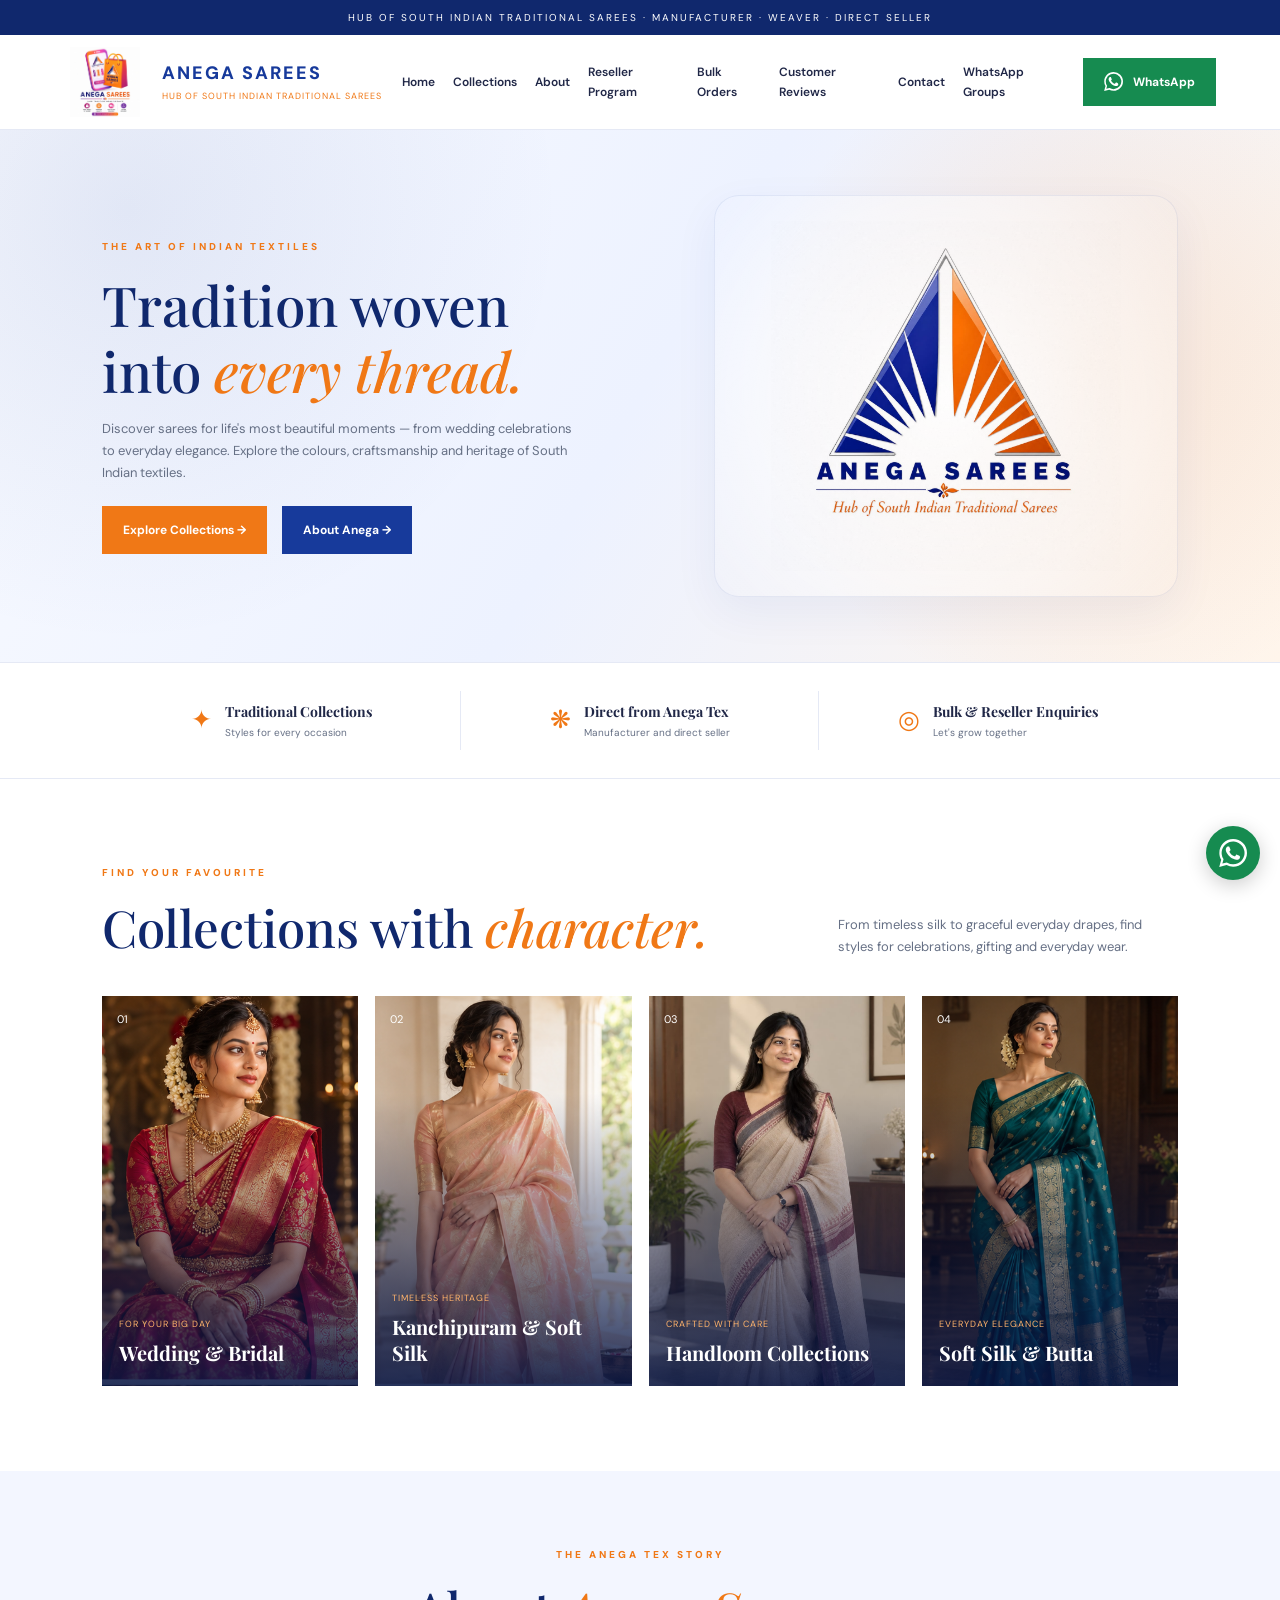
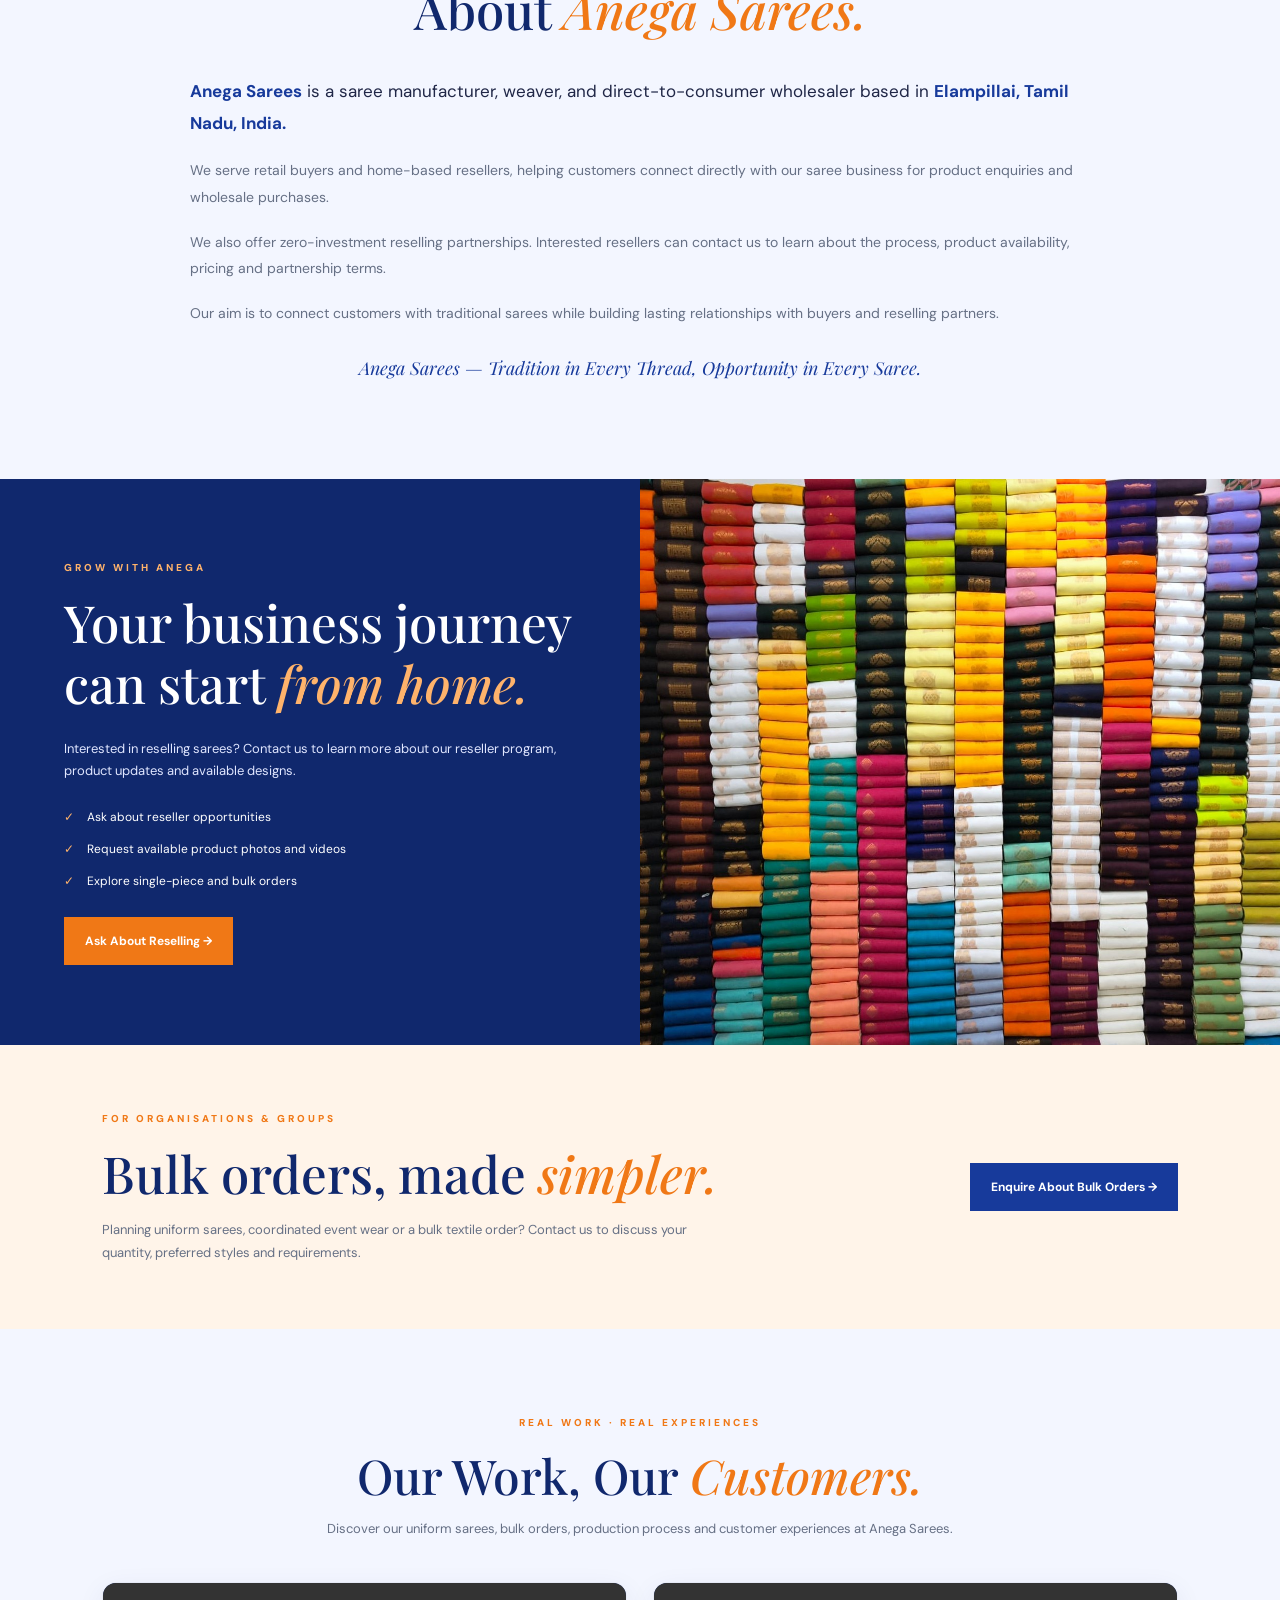
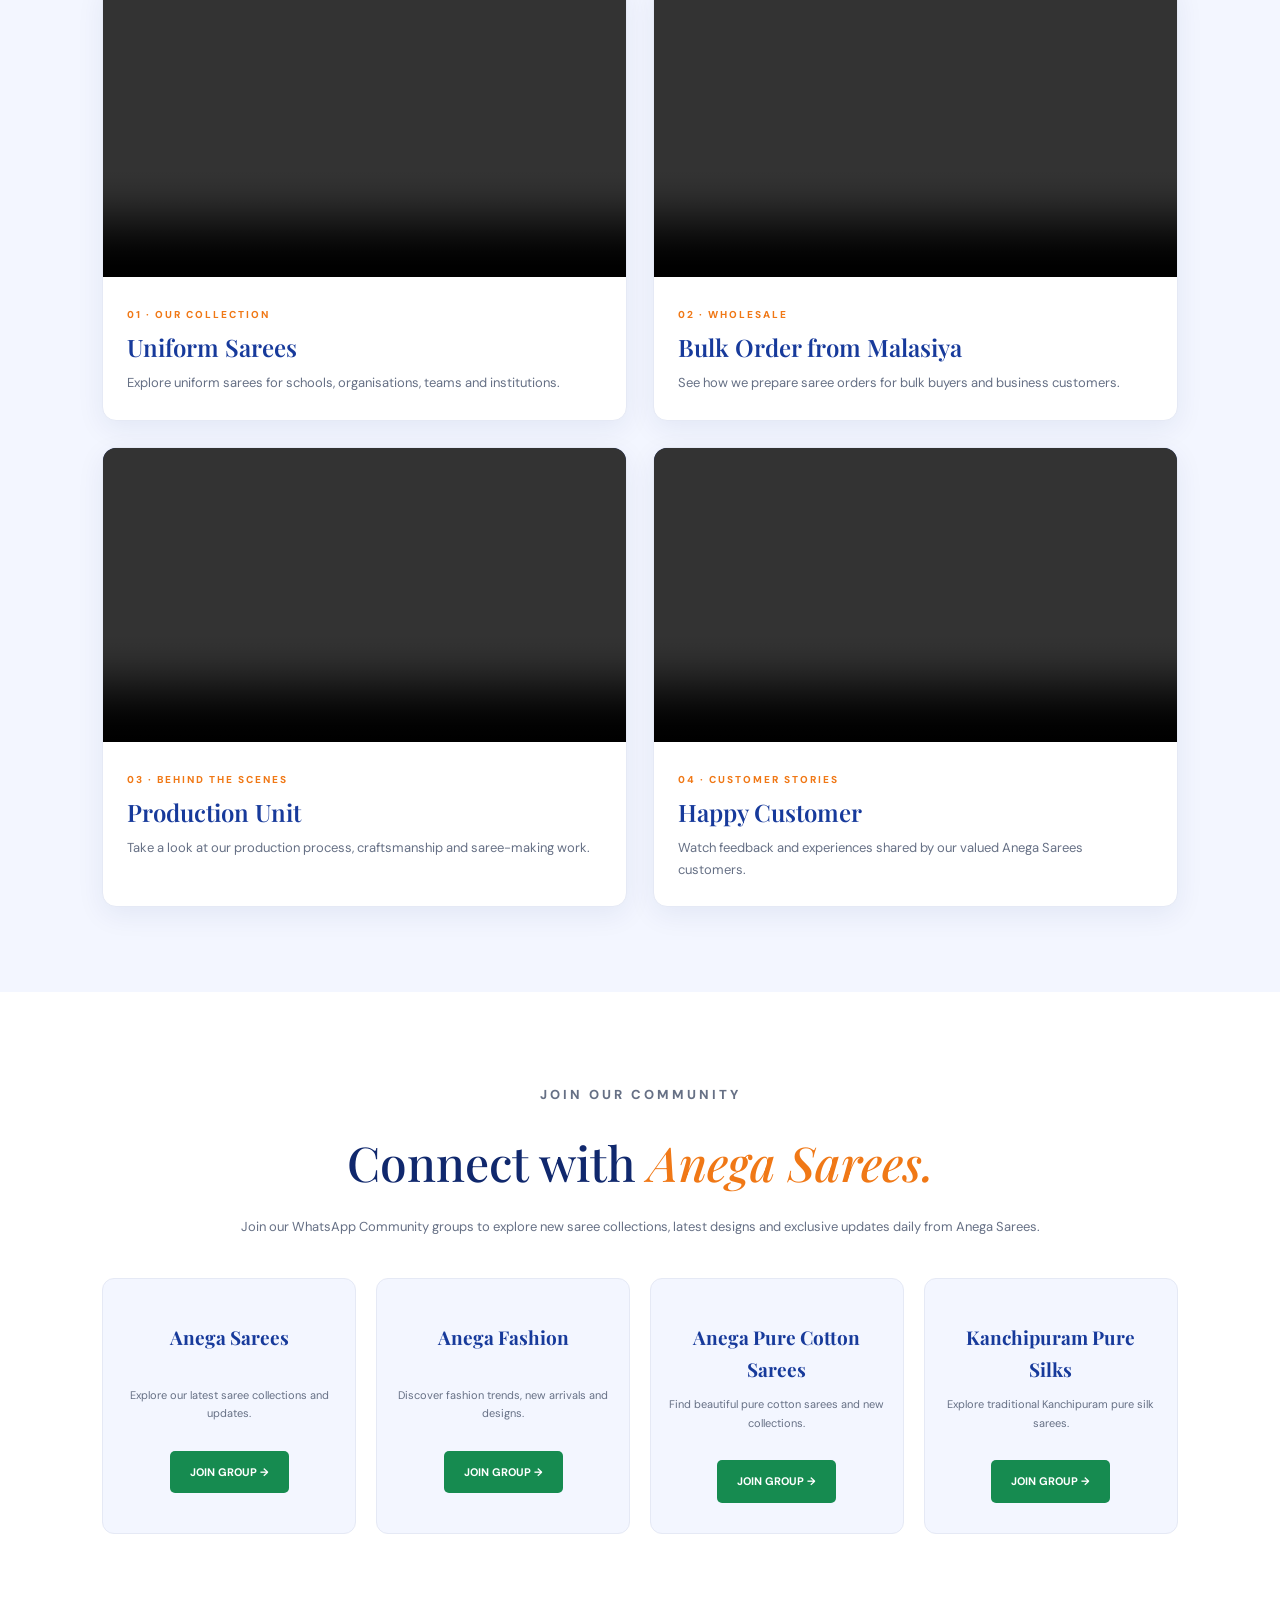
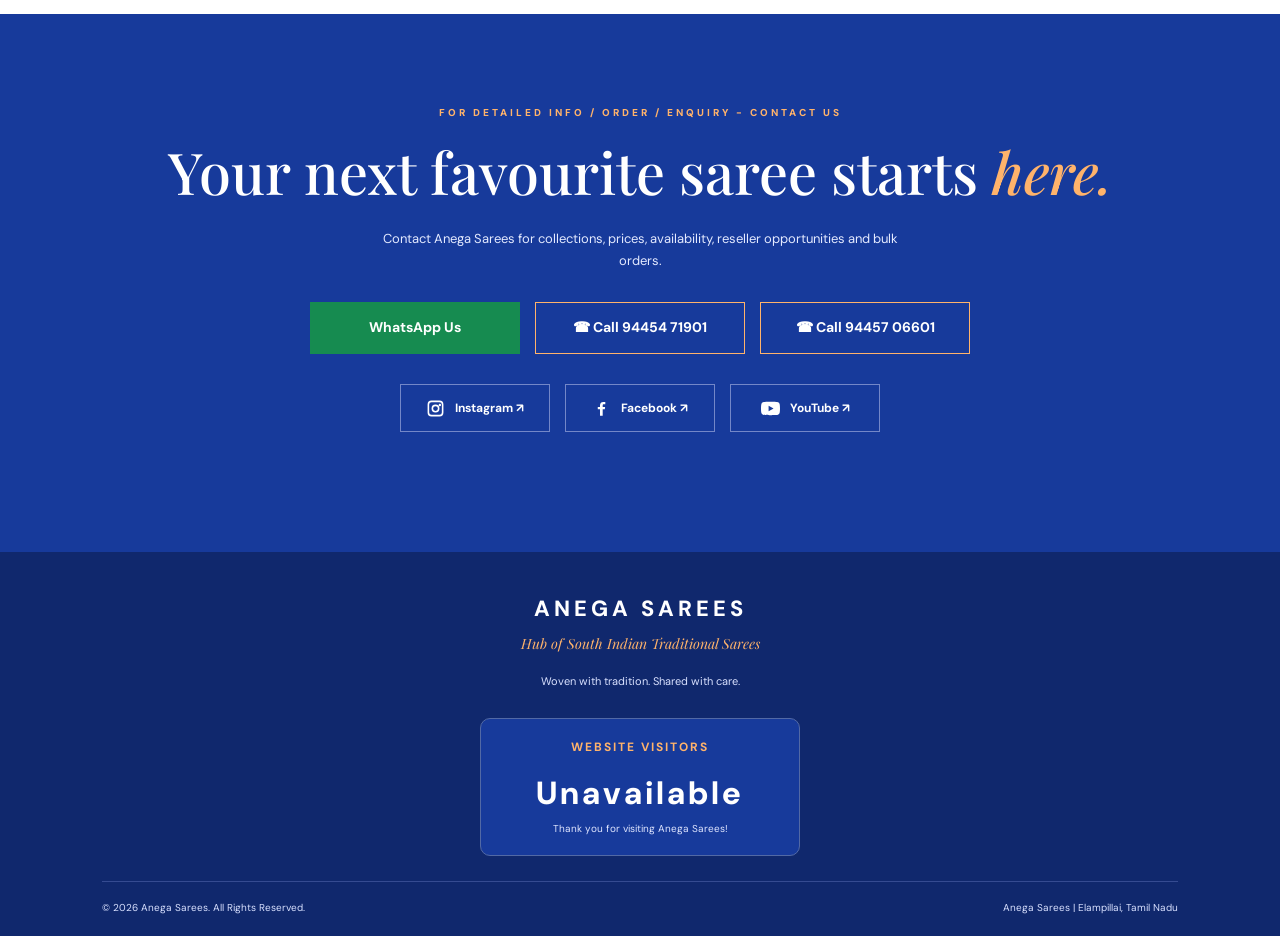
==== commit c18ee7ed: "changes" ====
--- a/index.html
+++ b/index.html
@@ -1677,7 +1677,7 @@
         <!-- GROUP 1 -->
 
         <div class="group-card">
-          <div class="group-icon">💬</div>
+          <div class="group-icon"></div>
 
           <h3>Anega Sarees</h3>
 
@@ -1695,7 +1695,7 @@
         <!-- GROUP 2 -->
 
         <div class="group-card">
-          <div class="group-icon">✨</div>
+          <div class="group-icon"></div>
 
           <h3>Anega Fashion</h3>
 
@@ -1713,7 +1713,7 @@
         <!-- GROUP 3 -->
 
         <div class="group-card">
-          <div class="group-icon">🌿</div>
+          <div class="group-icon"></div>
 
           <h3>Anega Pure Cotton Sarees</h3>
 
@@ -1731,7 +1731,7 @@
         <!-- GROUP 4 -->
 
         <div class="group-card">
-          <div class="group-icon">👑</div>
+          <div class="group-icon"></div>
 
           <h3>Kanchipuram Pure Silks</h3>
 
